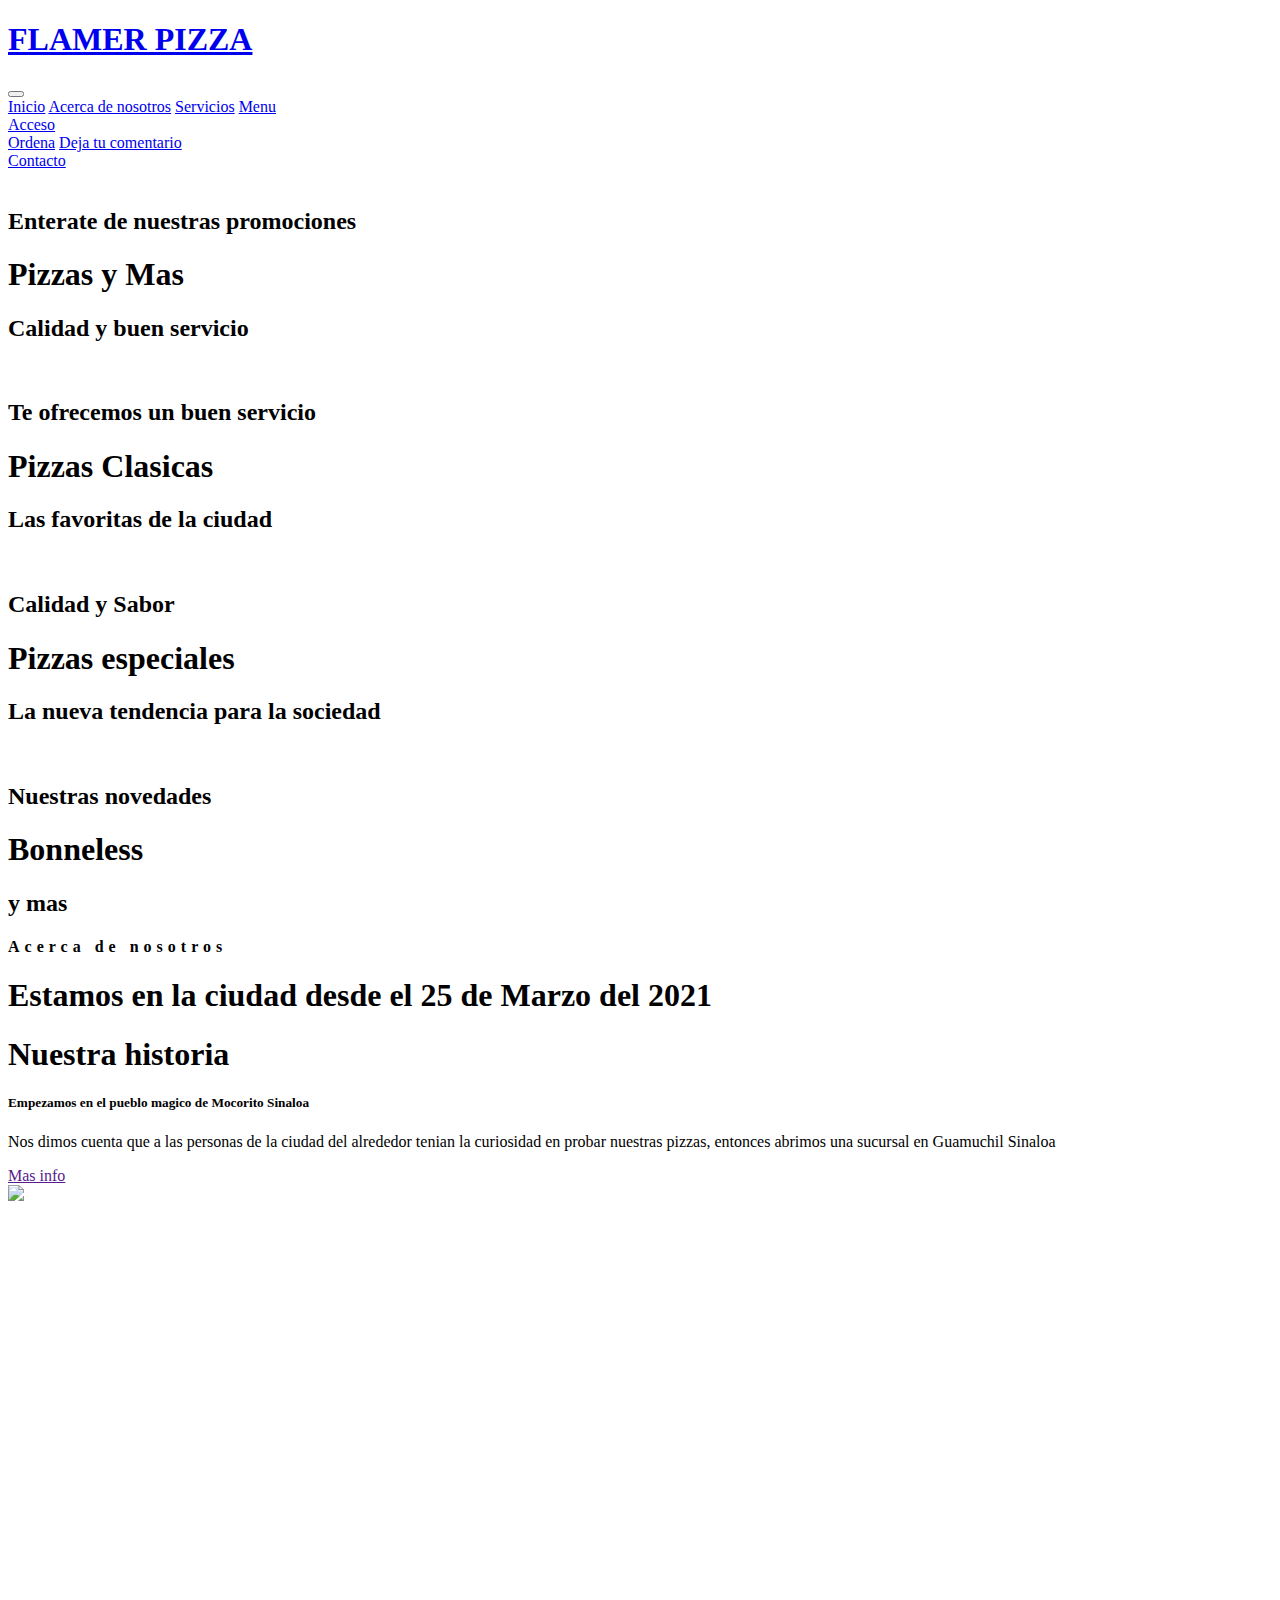
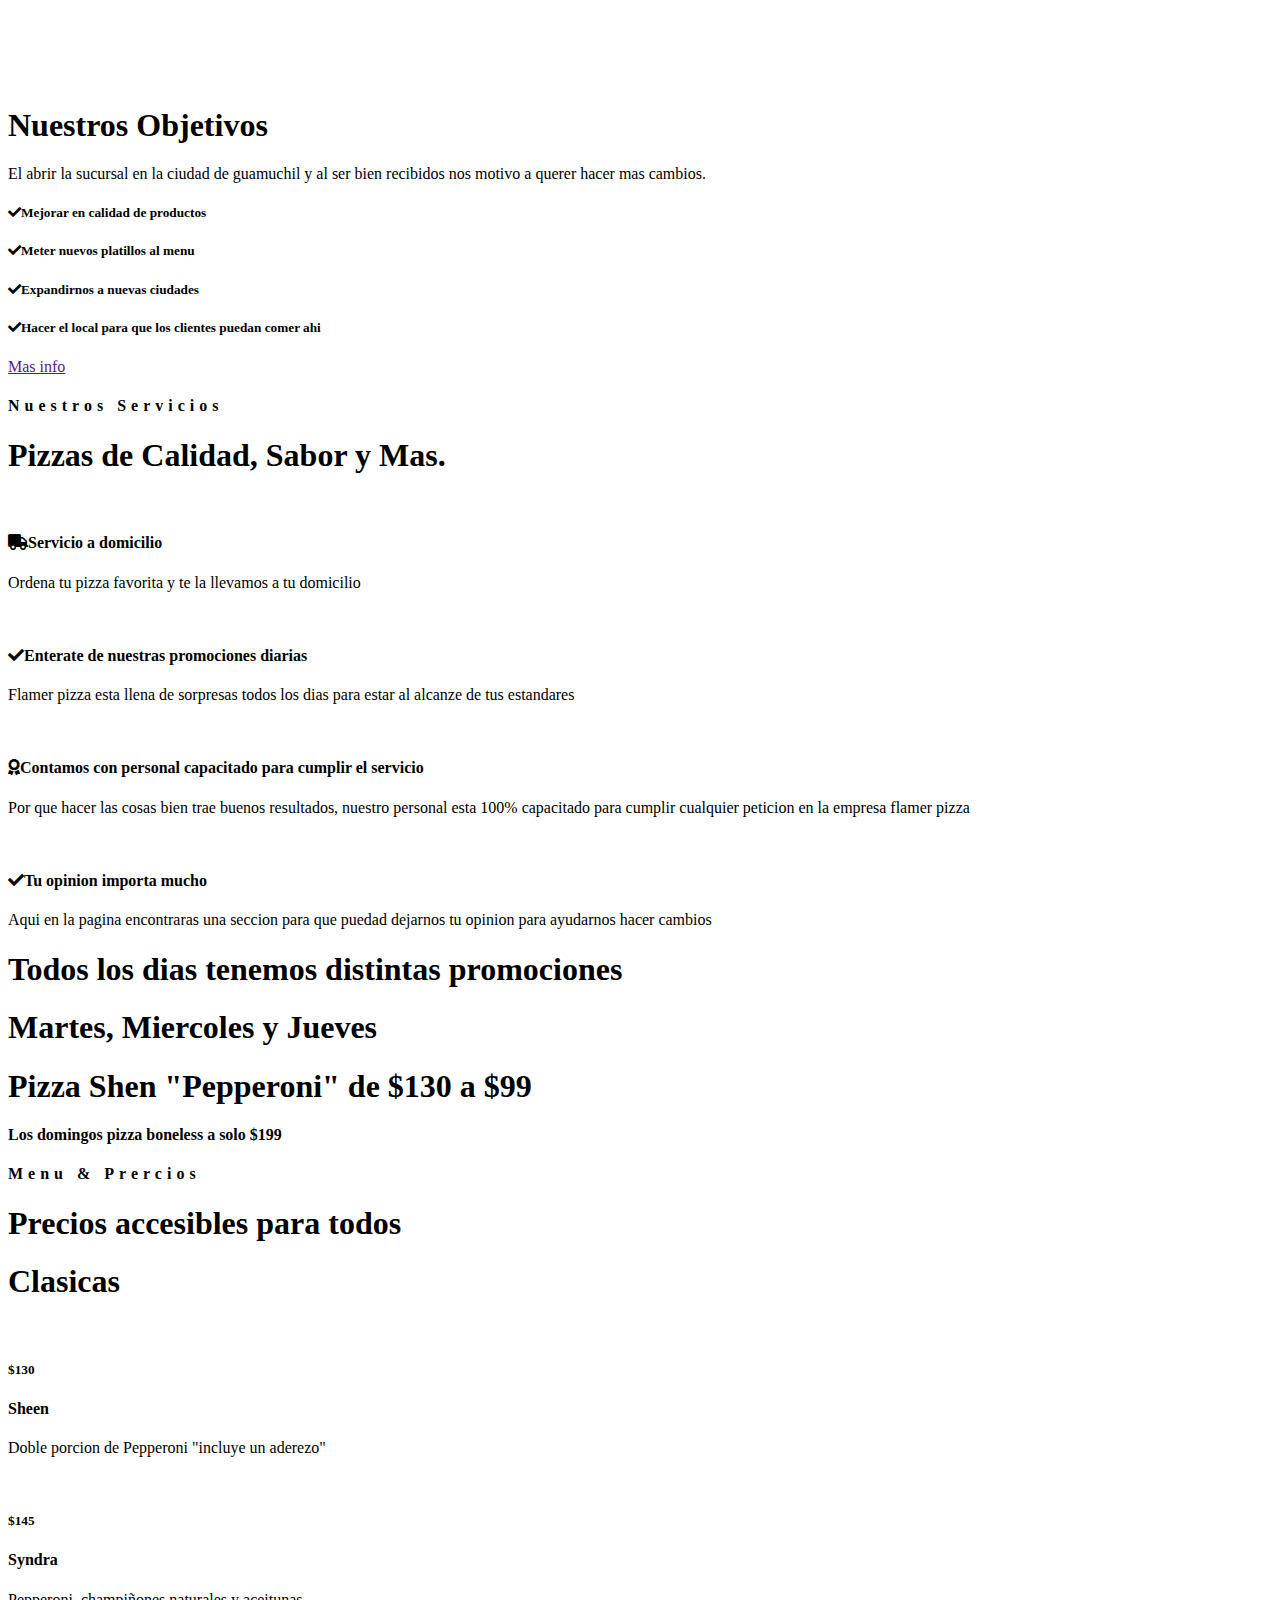
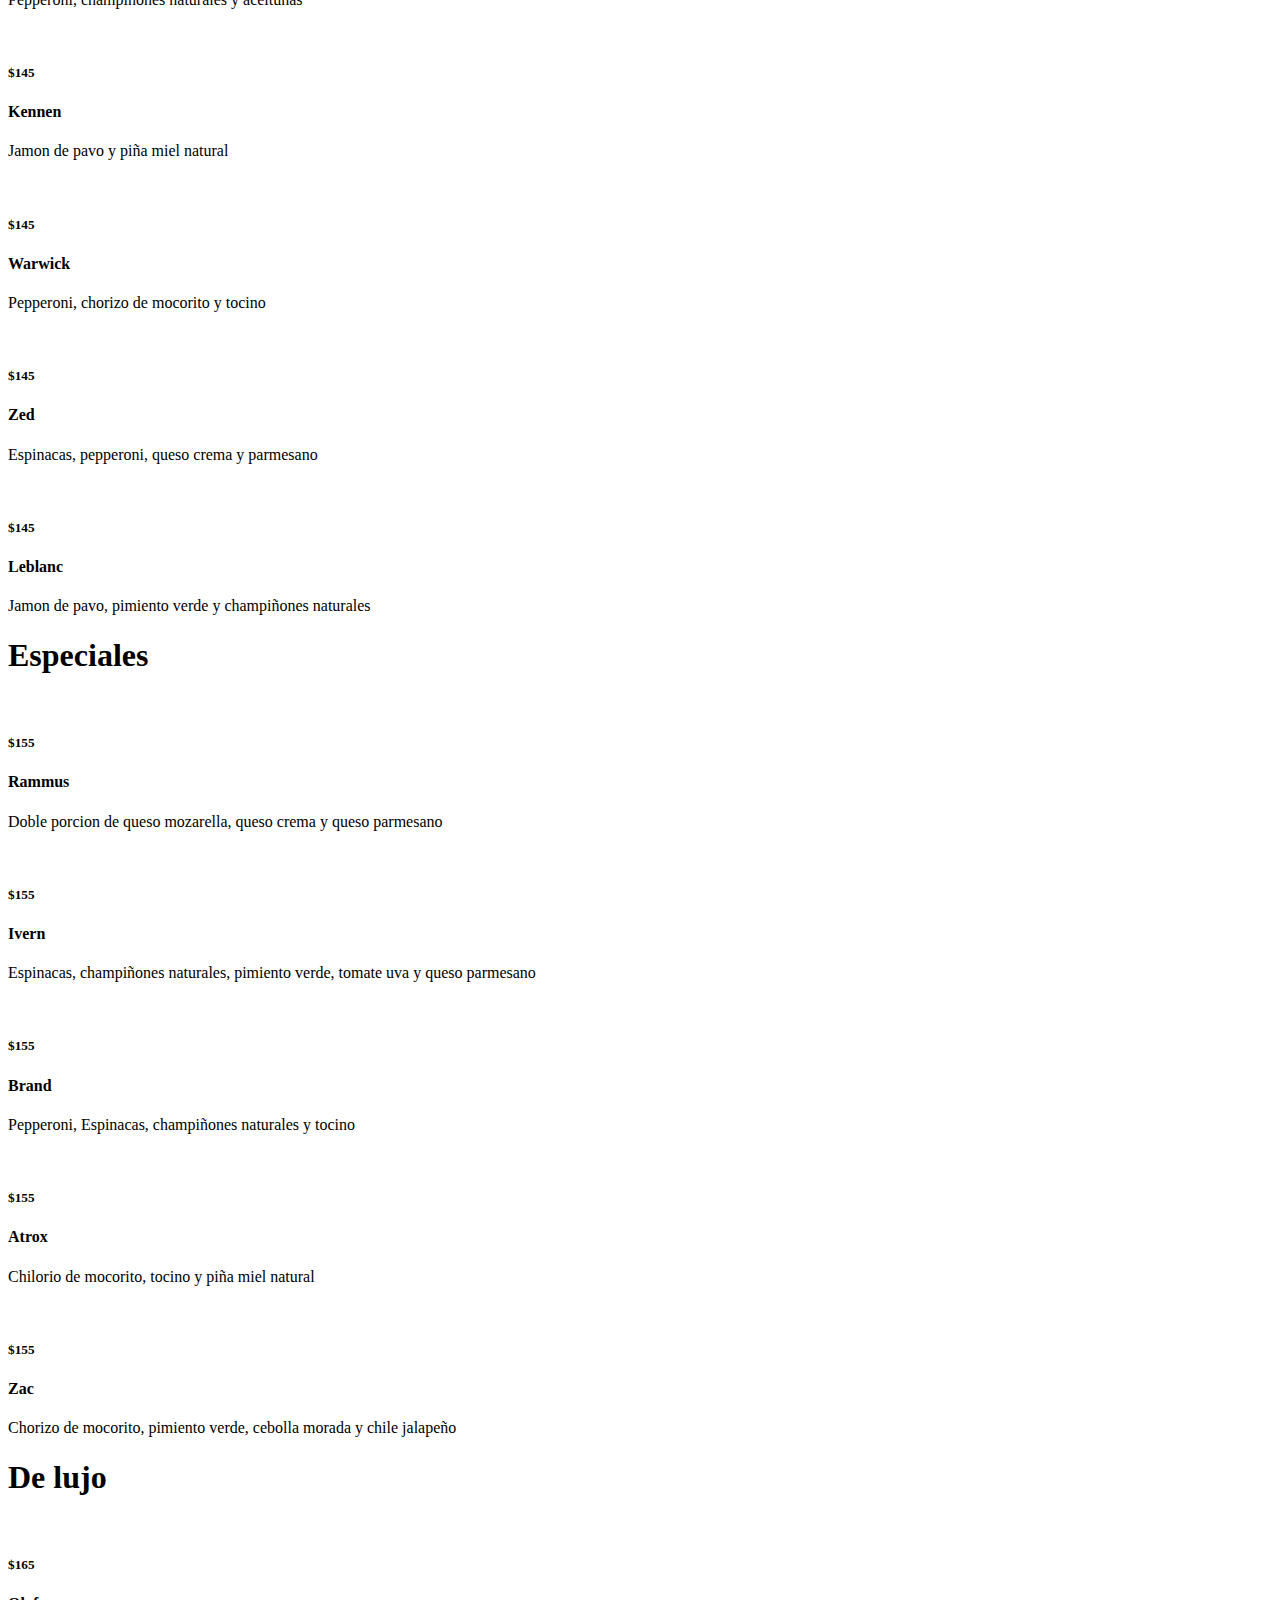
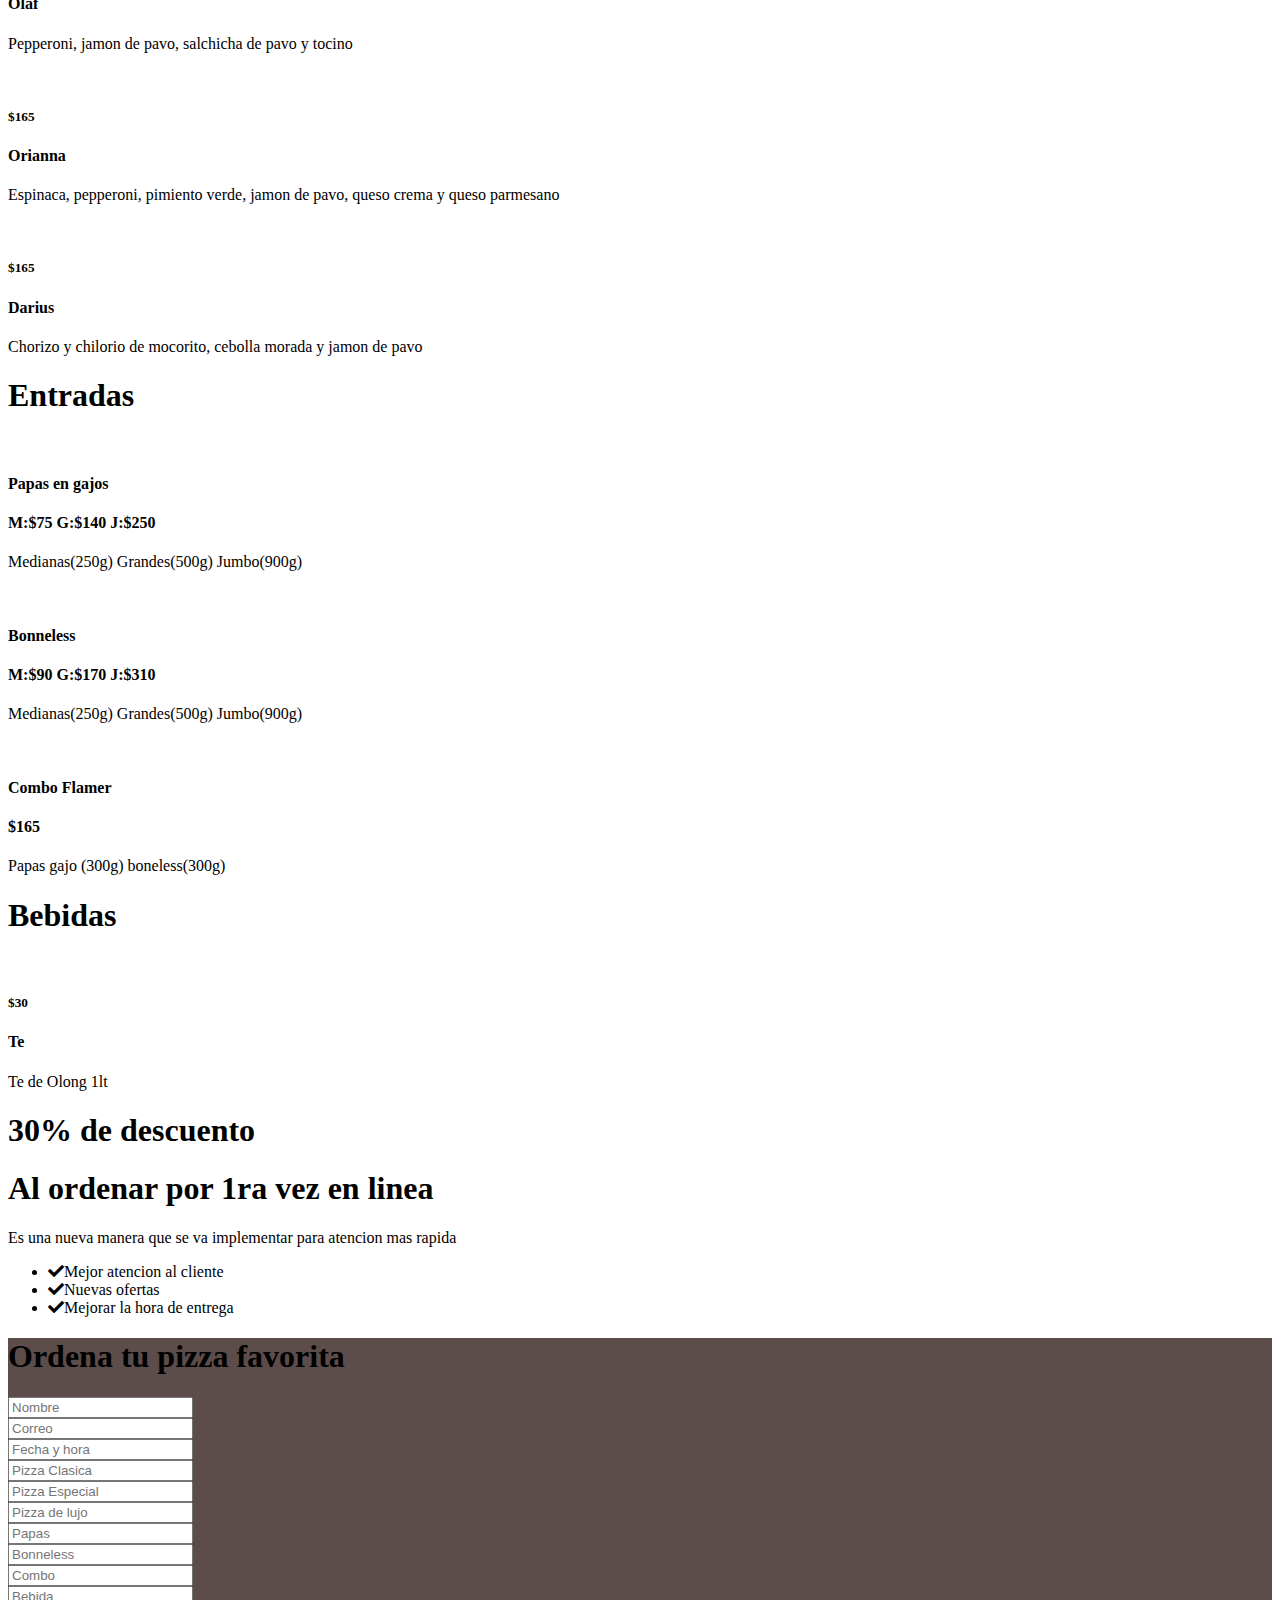
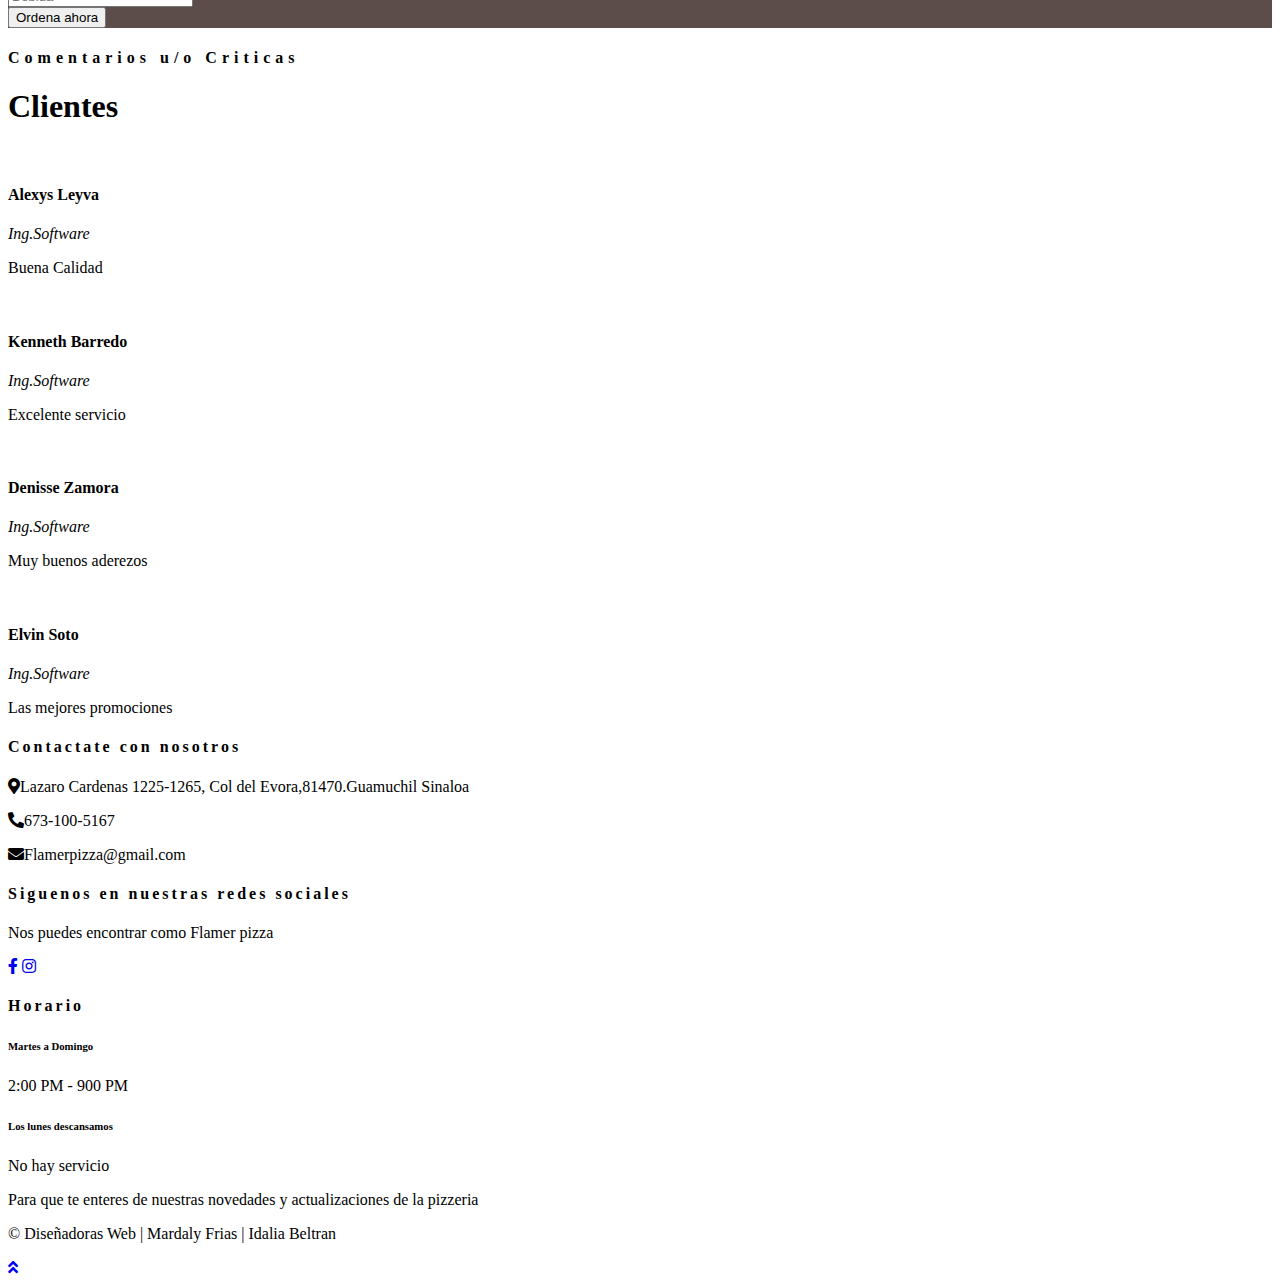
==== index.html @ 525a44a9 "Add files via upload" ====
<!DOCTYPE html>
<html lang="en">

<head>
    <meta charset="utf-8">
    <title>Flamer Pizza</title>
    <meta content="width=device-width, initial-scale=1.0" name="viewport">
    <meta content="Free Website Template" name="keywords">
    <meta content="Free Website Template" name="description">

    <!-- Favicon -->
    <link href="img/icon.jpeg" rel="icon">


 <link rel="stylesheet" href="https://flamer-pizza-default-rtdb.firebaseio.com"> 
 
    <!-- Google Font -->
    <link rel="preconnect" href="https://fonts.gstatic.com">
    <link href="https://fonts.googleapis.com/css2?family=Montserrat:wght@200;400&family=Roboto:wght@400;500;700&display=swap" rel="stylesheet"> 

    <!-- Font Awesome -->
    <link href="https://cdnjs.cloudflare.com/ajax/libs/font-awesome/5.10.0/css/all.min.css" rel="stylesheet">

    <!-- Libraries Stylesheet -->
    <link href="lib/owlcarousel/assets/owl.carousel.min.css" rel="stylesheet">
    <link href="lib/tempusdominus/css/tempusdominus-bootstrap-4.min.css" rel="stylesheet" />

    <!-- Customized Bootstrap Stylesheet -->
    <link href="css/style.min.css" rel="stylesheet">
</head>

<body>
    <!-- Navbar Start -->
    <div class="container-fluid p-0 nav-bar">
        <nav class="navbar navbar-expand-lg bg-none navbar-dark py-3">
            <a href="index.html" class="navbar-brand px-lg-4 m-0">
                <h1 class="m-0 display-4 text-uppercase text-white">FLAMER PIZZA</h1>
            </a>
            <button type="button" class="navbar-toggler" data-toggle="collapse" data-target="#navbarCollapse">
                <span class="navbar-toggler-icon"></span>
            </button>
            <div class="collapse navbar-collapse justify-content-between" id="navbarCollapse">
                <div class="navbar-nav ml-auto p-4">
                    <a href="index.html" class="nav-item nav-link active">Inicio</a>
                    <a href="about.html" class="nav-item nav-link">Acerca de nosotros</a>
                    <a href="service.html" class="nav-item nav-link">Servicios</a>
                    <a href="menu.html" class="nav-item nav-link">Menu</a>
                    <div class="nav-item dropdown">
                        <a href="#" class="nav-link dropdown-toggle" data-toggle="dropdown">Acceso</a>
                        <div class="dropdown-menu text-capitalize">
                            <a href="reservation.html" class="dropdown-item">Ordena</a>
                            <a href="testimonial.html" class="dropdown-item">Deja tu comentario</a>


                        </div>
                    </div>
                    <a href="contact.html" class="nav-item nav-link">Contacto</a>
                </div>
            </div>
        </nav>
    </div>
    <!-- Navbar End -->

    <!-- Carousel Start -->
    <div class="container-fluid p-0 mb-5">
    
        <div id="blog-carousel" class="carousel slide overlay-bottom" data-ride="carousel">
            
            <div class="carousel-inner">
                <div class="carousel-item active">
                    <img class="w-100" src="img/carousel-1.jpeg" alt="">
                    <div class="carousel-caption d-flex flex-column align-items-center justify-content-center">
                        <h2 class="text-primary font-weight-medium m-0">Enterate de nuestras promociones</h2>
                        <h1 class="display-1 text-white m-0">Pizzas y Mas</h1>
                        <h2 class="text-white m-0">Calidad y buen servicio</h2>
                    </div>
                </div>
                <a class="carousel-control-next" href="#blog-carousel" data-slide="next">
                    <span class="carousel-control-next-icon"></span>
                </a>
                <div class="carousel-item">
                    <img class="w-100" src="img/carousel-2.jpeg" alt="">
                    <div class="carousel-caption d-flex flex-column align-items-center justify-content-center">
                        <h2 class="text-primary font-weight-medium m-0">Te ofrecemos un buen servicio</h2>
                        <h1 class="display-1 text-white m-0">Pizzas Clasicas</h1>
                        <h2 class="text-white m-0">Las favoritas de la ciudad</h2>
                    </div>
                </div>
                <a class="carousel-control-next" href="#blog-carousel" data-slide="next">
                    <span class="carousel-control-next-icon"></span>
                </a>
                <div class="carousel-item">
                    <img class="w-100" src="img/carousel-3.jpeg" alt="">
                    <div class="carousel-caption d-flex flex-column align-items-center justify-content-center">
                        <h2 class="text-primary font-weight-medium m-0">Calidad y Sabor</h2>
                        <h1 class="display-1 text-white m-0">Pizzas especiales</h1>
                        <h2 class="text-white m-0">La nueva tendencia para la sociedad</h2>
                    </div>
                    <a class="carousel-control-next" href="#blog-carousel" data-slide="next">
                        <span class="carousel-control-next-icon"></span>
                    </a>
                    <div class="carousel-item">
                        <img class="w-100" src="img/carousel-4.jpeg" alt="">
                        <div class="carousel-caption d-flex flex-column align-items-center justify-content-center">
                            <h2 class="text-primary font-weight-medium m-0">Nuestras novedades</h2>
                            <h1 class="display-1 text-white m-0">Bonneless</h1>
                            <h2 class="text-white m-0">y mas</h2>
                        </div>
                </div>
            <a class="carousel-control-prev" href="#blog-carousel" data-slide="prev">
                <span class="carousel-control-prev-icon"></span>
            </a>
            <a class="carousel-control-next" href="#blog-carousel" data-slide="next">
                <span class="carousel-control-next-icon"></span>
            </a>
        </div>
    </div>
    <!-- Carousel End -->


    <!-- Inicio -->
    
    <div class="container-fluid py-5">
        <div class="container">
            <div class="section-title">
                <h4 class="text-primary text-uppercase" style="letter-spacing: 5px;">Acerca de nosotros</h4>
                <h1 class="display-4">Estamos en la ciudad desde el 25 de Marzo del 2021</h1>
            </div>
            <div class="row">
                <div class="col-lg-4 py-0 py-lg-5">
                    <h1 class="mb-3">Nuestra historia</h1>
                    <h5 class="mb-3">Empezamos en el pueblo magico de Mocorito Sinaloa</h5>
                    <p>Nos dimos cuenta que a las personas de la ciudad del alrededor tenian la curiosidad en probar nuestras pizzas, entonces abrimos una sucursal
                        en Guamuchil Sinaloa </p>
                    <a href="" class="btn btn-secondary font-weight-bold py-2 px-4 mt-2">Mas info</a>
                </div>
                <div class="col-lg-4 py-5 py-lg-0" style="min-height: 500px;">
                    <div class="position-relative h-100">
                        <img class="position-absolute w-100 h-100" src="img/about.jpeg" style="object-fit: cover;">
                    </div>
                </div>
                <div class="col-lg-4 py-0 py-lg-5">
                    <h1 class="mb-3">Nuestros Objetivos</h1>
                    <p>El abrir la sucursal en la ciudad de guamuchil y al ser bien recibidos nos motivo a querer hacer mas cambios.</p>
                    <h5 class="mb-3"><i class="fa fa-check text-primary mr-3"></i>Mejorar en calidad de productos</h5>
                    <h5 class="mb-3"><i class="fa fa-check text-primary mr-3"></i>Meter nuevos platillos al menu</h5>
                    <h5 class="mb-3"><i class="fa fa-check text-primary mr-3"></i>Expandirnos a nuevas ciudades</h5>
                    <h5 class="mb-3"><i class="fa fa-check text-primary mr-3"></i>Hacer el local para que los clientes puedan comer ahi</h5>
                    <a href="" class="btn btn-primary font-weight-bold py-2 px-4 mt-2">Mas info</a>
                </div>
            </div>
        </div>
    </div>
    <!-- Fin del inicio -->


    <!-- Servicios -->
    <div class="container-fluid pt-5">
        <div class="container">
            <div class="section-title">
                <h4 class="text-primary text-uppercase" style="letter-spacing: 5px;">Nuestros Servicios</h4>
                <h1 class="display-4">Pizzas de Calidad, Sabor y Mas.</h1>
            </div>
            <div class="row">
                <div class="col-lg-6 mb-5">
                    <div class="row align-items-center">
                        <div class="col-sm-5">
                            <img class="img-fluid mb-3 mb-sm-0" src="img/service-1.jpeg" alt="">
                        </div>
                        <div class="col-sm-7">
                            <h4><i class="fa fa-truck service-icon"></i>Servicio a domicilio</h4>
                            <p class="m-0">Ordena tu pizza favorita y te la llevamos a tu domicilio</P>
                        </div>
                    </div>
                </div>
                <div class="col-lg-6 mb-5">
                    <div class="row align-items-center">
                        <div class="col-sm-5">
                            <img class="img-fluid mb-3 mb-sm-0" src="img/service-2.jpeg" alt="">
                        </div>
                        <div class="col-sm-7">
                            <h4><i class="fa fa-check service-icon"></i>Enterate de nuestras promociones diarias</h4>
                            <p class="m-0">Flamer pizza esta llena de sorpresas todos los dias para estar al alcanze de tus estandares</p>
                        </div>
                    </div>
                </div>
                <div class="col-lg-6 mb-5">
                    <div class="row align-items-center">
                        <div class="col-sm-5">
                            <img class="img-fluid mb-3 mb-sm-0" src="img/service-3.jpg" alt="">
                        </div>
                        <div class="col-sm-7">
                            <h4><i class="fa fa-award service-icon"></i>Contamos con personal capacitado para cumplir el servicio</h4>
                            <p class="m-0">Por que hacer las cosas bien trae buenos resultados, nuestro personal esta 100% capacitado para cumplir cualquier peticion en la empresa flamer pizza</p>
                        </div>
                    </div>
                </div>
                <div class="col-lg-6 mb-5">
                    <div class="row align-items-center">
                        <div class="col-sm-5">
                            <img class="img-fluid mb-3 mb-sm-0" src="img/service-4.png" alt="">
                        </div>
                        <div class="col-sm-7">
                            <h4><i class="fa fa-check service-icon"></i>Tu opinion importa mucho</h4>
                            <p class="m-0">Aqui en la pagina encontraras una seccion para que puedad dejarnos tu opinion para ayudarnos hacer cambios</p>
                        </div>
                    </div>
                </div>
            </div>
        </div>
    </div>
    <!-- Fin de servicios -->


    <!-- Promociones -->
    <div class="offer container-fluid my-5 py-5 text-center position-relative overlay-top overlay-bottom">
        <div class="container py-5">
            <h1 class="display-3 text-primary mt-3">Todos los dias tenemos distintas promociones</h1>
            <h1 class="text-white mb-3">Martes, Miercoles y Jueves </h1>
            <h1 class="text-white mb-3">Pizza Shen "Pepperoni" de $130 a $99</h1>
            <h4 class="text-white font-weight-normal mb-4 pb-3">Los domingos pizza boneless a solo $199</h4>
            <form class="form-inline justify-content-center mb-4">
                </div>
            </form>
        </div>
    </div>
    <!-- Fin de promociones -->


    <!-- Menu -->
    <div class="container-fluid pt-5">
        <div class="container">
            <div class="section-title">
                <h4 class="text-primary text-uppercase" style="letter-spacing: 5px;">Menu & Prercios</h4>
                <h1 class="display-4">Precios accesibles para todos</h1>
            </div>
            <div class="row">
                <div class="col-lg-6">
                    <h1 class="mb-5">Clasicas</h1>
                    <div class="row align-items-center mb-5">
                        <div class="col-4 col-sm-3">
                            <img class="w-100 rounded-circle mb-3 mb-sm-0" src="img/menu-1.jpeg" alt="">
                            <h5 class="menu-price">$130</h5>
                        </div>
                        <div class="col-8 col-sm-9">
                            <h4>Sheen </h4>
                            <p class="m-0">Doble porcion de Pepperoni "incluye un aderezo"</p>
                        </div>
                    </div>
                    <div class="row align-items-center mb-5">
                        <div class="col-4 col-sm-3">
                            <img class="w-100 rounded-circle mb-3 mb-sm-0" src="img/menu-2.jfif" alt="">
                            <h5 class="menu-price">$145</h5>
                        </div>
                        <div class="col-8 col-sm-9">
                            <h4>Syndra</h4>
                            <p class="m-0">Pepperoni, champiñones naturales y aceitunas</p>
                        </div>
                    </div>
                    <div class="row align-items-center mb-5">
                        <div class="col-4 col-sm-3">
                            <img class="w-100 rounded-circle mb-3 mb-sm-0" src="img/menu-3.png" alt="">
                            <h5 class="menu-price">$145</h5>
                        </div>
                        <div class="col-8 col-sm-9">
                            <h4>Kennen</h4>
                            <p class="m-0">Jamon de pavo y piña miel natural</p>
                        </div>
                    </div>
                    <div class="row align-items-center mb-5">
                        <div class="col-4 col-sm-3">
                            <img class="w-100 rounded-circle mb-3 mb-sm-0" src="img/menu-4.png" alt="">
                            <h5 class="menu-price">$145</h5>
                        </div>
                        <div class="col-8 col-sm-9">
                            <h4>Warwick</h4>
                            <p class="m-0">Pepperoni, chorizo de mocorito y tocino</p>
                        </div>
                    </div>
                    <div class="row align-items-center mb-5">
                        <div class="col-4 col-sm-3">
                            <img class="w-100 rounded-circle mb-3 mb-sm-0" src="img/menu-5.png" alt="">
                            <h5 class="menu-price">$145</h5>
                        </div>
                        <div class="col-8 col-sm-9">
                            <h4>Zed</h4>
                            <p class="m-0">Espinacas, pepperoni, queso crema y parmesano</p>
                        </div>
                    </div>
                    <div class="row align-items-center mb-5">
                        <div class="col-4 col-sm-3">
                            <img class="w-100 rounded-circle mb-3 mb-sm-0" src="img/menu-6.png" alt="">
                            <h5 class="menu-price">$145</h5>
                        </div>
                        <div class="col-8 col-sm-9">
                            <h4>Leblanc</h4>
                            <p class="m-0">Jamon de pavo, pimiento verde y champiñones naturales</p>
                        </div>
                    </div>
                </div>

<!-- Pizzas Especiales-->

                <div class="col-lg-6">
                    <h1 class="mb-5">Especiales</h1>
                    <div class="row align-items-center mb-5">
                        <div class="col-4 col-sm-3">
                            <img class="w-100 rounded-circle mb-3 mb-sm-0" src="img/menu-7.jfif" alt="">
                            <h5 class="menu-price">$155</h5>
                        </div>
                        <div class="col-8 col-sm-9">
                            <h4>Rammus</h4>
                            <p class="m-0">Doble porcion de queso mozarella, queso crema y queso parmesano</p>
                        </div>
                    </div>
                    <div class="row align-items-center mb-5">
                        <div class="col-4 col-sm-3">
                            <img class="w-100 rounded-circle mb-3 mb-sm-0" src="img/menu-8.jfif" alt="">
                            <h5 class="menu-price">$155</h5>
                        </div>
                        <div class="col-8 col-sm-9">
                            <h4>Ivern</h4>
                            <p class="m-0">Espinacas, champiñones naturales, pimiento verde, tomate uva y queso parmesano</p>
                        </div>
                    </div>
                    <div class="row align-items-center mb-5">
                        <div class="col-4 col-sm-3">
                            <img class="w-100 rounded-circle mb-3 mb-sm-0" src="img/menu-9.jpeg" alt="">
                            <h5 class="menu-price">$155</h5>
                        </div>
                        <div class="col-8 col-sm-9">
                            <h4>Brand</h4>
                            <p class="m-0">Pepperoni, Espinacas, champiñones naturales y tocino</p>
                        </div>
                    </div>
                    <div class="row align-items-center mb-5">
                        <div class="col-4 col-sm-3">
                            <img class="w-100 rounded-circle mb-3 mb-sm-0" src="img/menu-10.jpeg" alt="">
                            <h5 class="menu-price">$155</h5>
                        </div>
                        <div class="col-8 col-sm-9">
                            <h4>Atrox</h4>
                            <p class="m-0">Chilorio de mocorito, tocino y piña miel natural</p>
                         </div>
                    </div>
                    <div class="row align-items-center mb-5">
                        <div class="col-4 col-sm-3">
                            <img class="w-100 rounded-circle mb-3 mb-sm-0" src="img/menu-11.jfif" alt="">
                            <h5 class="menu-price">$155</h5>
                        </div>
                        <div class="col-8 col-sm-9">
                            <h4>Zac</h4>
                            <p class="m-0">Chorizo de mocorito, pimiento verde, cebolla morada y chile jalapeño</p>
                        </div>
                    </div>
                </div>
<!-- Pizzas de lujo-->
                <div class="col-lg-6">
                    <h1 class="mb-5">De lujo</h1>
                    <div class="row align-items-center mb-5">
                        <div class="col-4 col-sm-3">
                            <img class="w-100 rounded-circle mb-3 mb-sm-0" src="img/menu-12.jfif" alt="">
                            <h5 class="menu-price">$165</h5>
                        </div>
                        <div class="col-8 col-sm-9">
                            <h4>Olaf</h4>
                            <p class="m-0">Pepperoni, jamon de pavo, salchicha de pavo y tocino</p>
                        </div>
                    </div>
                    <div class="row align-items-center mb-5">
                        <div class="col-4 col-sm-3">
                            <img class="w-100 rounded-circle mb-3 mb-sm-0" src="img/menu-13.jfif" alt="">
                            <h5 class="menu-price">$165</h5>
                        </div>
                        <div class="col-8 col-sm-9">
                            <h4>Orianna</h4>
                            <p class="m-0">Espinaca, pepperoni, pimiento verde, jamon de pavo, queso crema y queso parmesano</p>
                        </div>
                    </div>
                    <div class="row align-items-center mb-5">
                        <div class="col-4 col-sm-3">
                            <img class="w-100 rounded-circle mb-3 mb-sm-0" src="img/menu-14.jfif" alt="">
                            <h5 class="menu-price">$165</h5>
                        </div>
                        <div class="col-8 col-sm-9">
                            <h4>Darius</h4>
                            <p class="m-0">Chorizo y chilorio de mocorito, cebolla morada y jamon de pavo</p>
                        </div>
                    </div>
                    <!-- Entradas  -->
                    <div class="row">
                        
                            <h1 class="mb-5">Entradas</h1>
                            <div class="row align-items-center mb-5">
                                <div class="col-4 col-sm-3">
                                    <img class="w-100 rounded-circle mb-3 mb-sm-0" src="img/menu-15.jfif" alt="">
                                </div>
                                <div class="col-8 col-sm-9">
                                    <h4>Papas en gajos </h4>
                                    <div class="col-8 col-sm-9">
                                        <h4>M:$75  G:$140  J:$250</h4>
                                    <p class="m-0">Medianas(250g) 
                                        Grandes(500g)
                                        Jumbo(900g)
                                    </p>
                                </div>
                            </div>
                        </div>
                    </div>
                    <div class="row align-items-center mb-5">
                        <div class="col-4 col-sm-3">
                            <img class="w-100 rounded-circle mb-3 mb-sm-0" src="img/menu-16.jfif" alt="">
                        </div>
                        <div class="col-8 col-sm-9">
                            <h4>Bonneless </h4>
                            <div class="col-8 col-sm-9">
                                <h4>M:$90  G:$170  J:$310 </h4>
                            <p class="m-0">Medianas(250g) 
                                Grandes(500g)
                                Jumbo(900g)
                            </div>
                        </div>
                    </div>
                </div>
                    <div class="row align-items-center mb-5">
                        <div class="col-4 col-sm-3">
                            <img class="w-100 rounded-circle mb-3 mb-sm-0" src="img/menu-17.jpeg" alt="">
                        </div>
                        <div class="col-8 col-sm-9">
                            <h4>Combo Flamer</h4>
                            <div class="col-8 col-sm-9">
                                <h4>$165 </h4>
                            <p class="m-0">Papas gajo (300g)
                                boneless(300g)
                            </div>
                        </div>
                    </div>
                </div>
                <div class="col-lg-6">
                    <h1 class="mb-5">Bebidas</h1>
                    <div class="row align-items-center mb-5">
                        <div class="col-4 col-sm-3">
                            <img class="w-100 rounded-circle mb-3 mb-sm-0" src="img/menu-18.jpg" alt="">
                            <h5 class="menu-price">$30</h5>
                        </div>
                        <div class="col-8 col-sm-9">
                            <h4>Te</h4>
                            <p class="m-0">Te de Olong 1lt</p>
                        </div>
                    </div>
                </div>
            </div>
        </div>
    </div>
</div>

  <!-- Fin del Menu  -->


    <!-- Ordenar o Pedido-->
    <div class="container-fluid py-5">
        <div class="container">
            <div class="reservation position-relative overlay-top overlay-bottom">
                <div class="row align-items-center">
                    <div class="col-lg-6 my-5 my-lg-0">
                        <div class="p-5">
                            <div class="mb-4">
                                <h1 class="display-3 text-primary">30% de descuento</h1>
                                <h1 class="text-white">Al ordenar por 1ra vez en linea</h1>
                            </div>
                            <p class="text-white">Es una nueva manera que se va implementar para atencion mas rapida</p>
                            <ul class="list-inline text-white m-0">
                                <li class="py-2"><i class="fa fa-check text-primary mr-3"></i>Mejor atencion al cliente
                                </li>
                                <li class="py-2"><i class="fa fa-check text-primary mr-3"></i>Nuevas ofertas</li>
                                <li class="py-2"><i class="fa fa-check text-primary mr-3"></i>Mejorar la hora de entrega
                                </li>
                            </ul>
                        </div>
                    </div>
                    <div class="col-lg-6">
                        <div class="text-center p-5" style="background: rgba(51, 33, 29, .8);">
                            <h1 class="text-white mb-4 mt-5">Ordena tu pizza favorita</h1>
                            <form class="mb-5">
                                <div class="form-group">
                                    <input type="text" class="form-control bg-transparent border-primary p-4"
                                        placeholder="Nombre" required="required" />
                                </div>
                                <div class="form-group">
                                    <input type="email" class="form-control bg-transparent border-primary p-4"
                                        placeholder="Correo" required="required" />
                                </div>
                                <div class="form-group">
                                    <div class="date" id="date" data-target-input="nearest">
                                        <input type="text"
                                            class="form-control bg-transparent border-primary p-4 datetimepicker-input"
                                            placeholder="Fecha y hora" data-target="#date"
                                            data-toggle="datetimepicker" />
                                    </div>
                                    <div class="form-group">
                                        <input type="Pizza Clasica"
                                            class="form-control bg-transparent border-primary p-4"
                                            placeholder="Pizza Clasica" required="required" />
                                    </div>
                                    <div class="form-group">
                                        <input type="Pizza Especial"
                                            class="form-control bg-transparent border-primary p-4"
                                            placeholder="Pizza Especial" required="required" />
                                    </div>
                                    <div class="form-group">
                                        <input type="Pizza de lujo"
                                            class="form-control bg-transparent border-primary p-4"
                                            placeholder="Pizza de lujo" required="required" />
                                    </div>
                                    <div class="form-group">
                                        <input type="Papas" class="form-control bg-transparent border-primary p-4"
                                            placeholder="Papas" required="required" />
                                    </div>
                                    <div class="form-group">
                                        <input type="Bonneless" class="form-control bg-transparent border-primary p-4"
                                            placeholder="Bonneless" required="required" />
                                    </div>
                                    <div class="form-group">
                                        <input type="Combo" class="form-control bg-transparent border-primary p-4"
                                            placeholder="Combo" required="required" />
                                    </div>
                                    <div class="form-group">
                                        <input type="Bebida" class="form-control bg-transparent border-primary p-4"
                                            placeholder="Bebida" required="required" />
                                    </div>
                                </div>
                                    <button class="btn btn-primary btn-block font-weight-bold py-3" type="submit">Ordena
                                        ahora</button>
                                </div>
                            </form>
                        </div>
                    </div>
                </div>
            </div>
        </div>
    </div>
    <!-- Fin de la reservacion -->


    <!-- Comentarios -->
    <div class="container-fluid py-5">
        <div class="container">
            <div class="section-title">
                <h4 class="text-primary text-uppercase" style="letter-spacing: 5px;">Comentarios u/o Criticas</h4>
                <h1 class="display-4">Clientes</h1>
            </div>
            <div class="owl-carousel testimonial-carousel">
                <div class="testimonial-item">
                    <div class="d-flex align-items-center mb-3">
                        <img class="img-fluid" src="img/testimonial-1.jpg" alt="">
                        <div class="ml-3">
                            <h4>Alexys Leyva</h4>
                            <i>Ing.Software</i>
                        </div>
                    </div>
                    <p class="m-0">Buena Calidad</p>
                </div>
                <div class="testimonial-item">
                    <div class="d-flex align-items-center mb-3">
                        <img class="img-fluid" src="img/testimonial-2.jpg" alt="">
                        <div class="ml-3">
                            <h4>Kenneth Barredo</h4>
                            <i>Ing.Software</i>
                        </div>
                    </div>
                    <p class="m-0">Excelente servicio</p>
                </div>
                <div class="testimonial-item">
                    <div class="d-flex align-items-center mb-3">
                        <img class="img-fluid" src="img/testimonial-3.jpg" alt="">
                        <div class="ml-3">
                            <h4>Denisse Zamora</h4>
                            <i>Ing.Software</i>
                        </div>
                    </div>
                    <p class="m-0">Muy buenos aderezos</p>
                </div>
                <div class="testimonial-item">
                    <div class="d-flex align-items-center mb-3">
                        <img class="img-fluid" src="img/testimonial-4.jpg" alt="">
                        <div class="ml-3">
                            <h4>Elvin Soto</h4>
                            <i>Ing.Software</i>
                        </div>
                    </div>
                    <p class="m-0">Las mejores promociones</p>
                </div>
            </div>
        </div>
    </div>
    <!-- Fin de comentarios -->


    <!-- Pie de pagina o final de la pagina -->
    <div class="container-fluid footer text-white mt-5 pt-5 px-0 position-relative overlay-top">
        <div class="row mx-0 pt-5 px-sm-3 px-lg-5 mt-4">
            <div class="col-lg-3 col-md-6 mb-5">
                <h4 class="text-white text-uppercase mb-4" style="letter-spacing: 3px;">Contactate con nosotros</h4>
                <p><i class="fa fa-map-marker-alt mr-2"></i>Lazaro Cardenas 1225-1265, Col del Evora,81470.Guamuchil Sinaloa</p>
                <p><i class="fa fa-phone-alt mr-2"></i>673-100-5167</p>
                <p class="m-0"><i class="fa fa-envelope mr-2"></i>Flamerpizza@gmail.com</p>
            </div>
            <div class="col-lg-3 col-md-6 mb-5">
                <h4 class="text-white text-uppercase mb-4" style="letter-spacing: 3px;">Siguenos en nuestras redes sociales</h4>
                <p>Nos puedes encontrar como Flamer pizza</p>
                <div class="d-flex justify-content-start">
                    <a class="btn btn-lg btn-outline-light btn-lg-square mr-2" href="https://www.facebook.com/PizzaFlamer/"><i class="fab fa-facebook-f"></i></a>

                    <a class="btn btn-lg btn-outline-light btn-lg-square" href="https://www.instagram.com/flamerpizza/?hl=es-la"><i class="fab fa-instagram"></i></a>

                </div>
            </div>
            <div class="col-lg-3 col-md-6 mb-5">
                <h4 class="text-white text-uppercase mb-4" style="letter-spacing: 3px;">Horario</h4>
                <div>
                    <h6 class="text-white text-uppercase">Martes a Domingo</h6>
                    <p>2:00 PM - 900 PM</p>
                    <h6 class="text-white text-uppercase">Los lunes descansamos</h6>
                    <p>No hay servicio</p>
                </div>
            </div>
            <div class="col-lg-3 col-md-6 mb-5">
                
                <p>Para que te enteres de nuestras novedades y actualizaciones de la pizzeria</p>
                <div class="w-100">
                </div>
           </div>
        <div class="container-fluid text-center text-white border-top mt-4 py-4 px-sm-3 px-md-5" style="border-color: rgba(256, 256, 256, .1) !important;">
            <p class="mb-2 text-white"></p>
            <p class="m-0 text-white">© Diseñadoras Web | Mardaly Frias | Idalia Beltran</p>
        </div>
    </div>
    <!-- Fin de final de pagina -->


    <!-- Boton para volver -->
    <a href="#" class="btn btn-lg btn-primary btn-lg-square back-to-top"><i class="fa fa-angle-double-up"></i></a>


    <!-- JavaScript Libraries -->
    <script src="https://code.jquery.com/jquery-3.4.1.min.js"></script>
    <script src="https://stackpath.bootstrapcdn.com/bootstrap/4.4.1/js/bootstrap.bundle.min.js"></script>
    <script src="lib/easing/easing.min.js"></script>
    <script src="lib/waypoints/waypoints.min.js"></script>
    <script src="lib/owlcarousel/owl.carousel.min.js"></script>
    <script src="lib/tempusdominus/js/moment.min.js"></script>
    <script src="lib/tempusdominus/js/moment-timezone.min.js"></script>
    <script src="lib/tempusdominus/js/tempusdominus-bootstrap-4.min.js"></script>

    <!-- Contact Javascript File -->
    <script src="mail/jqBootstrapValidation.min.js"></script>
    <script src="mail/contact.js"></script>

    <!-- Template Javascript -->
    <script src="js/main.js"></script>
</body>

</html>
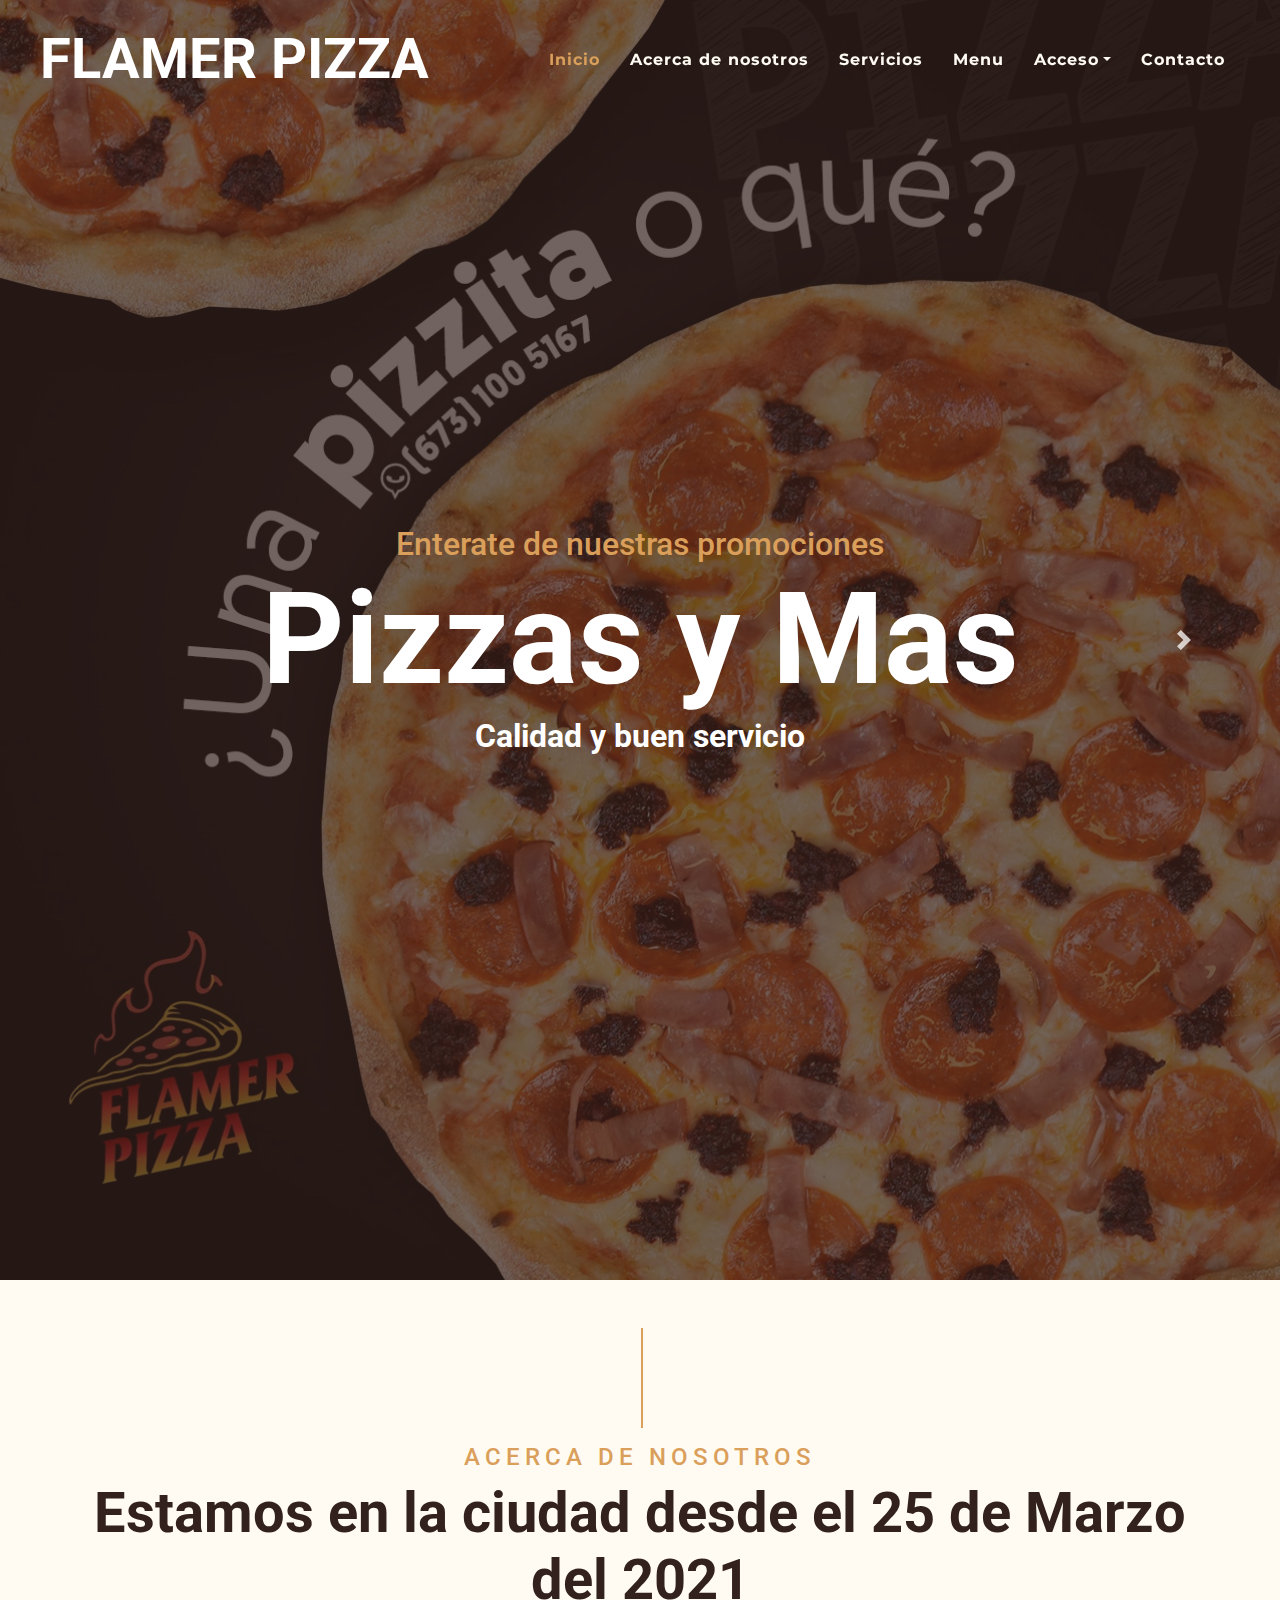
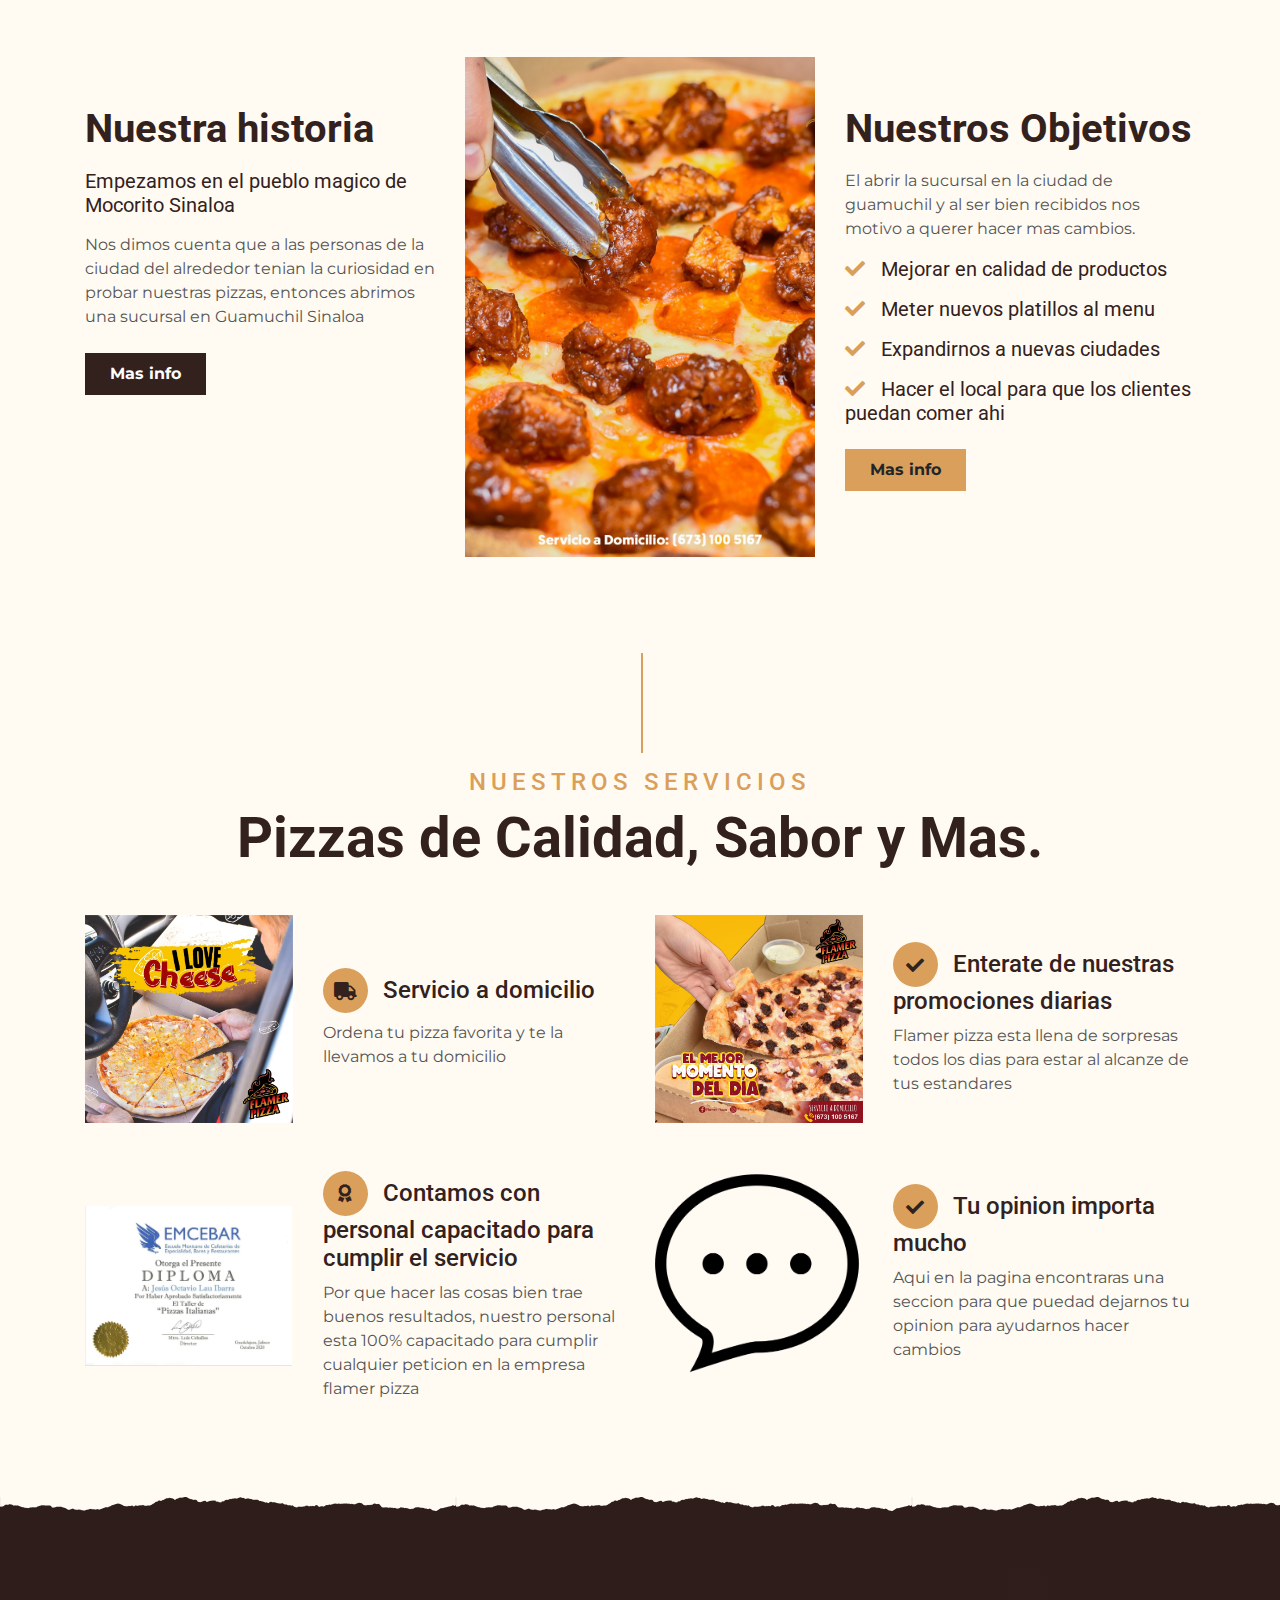
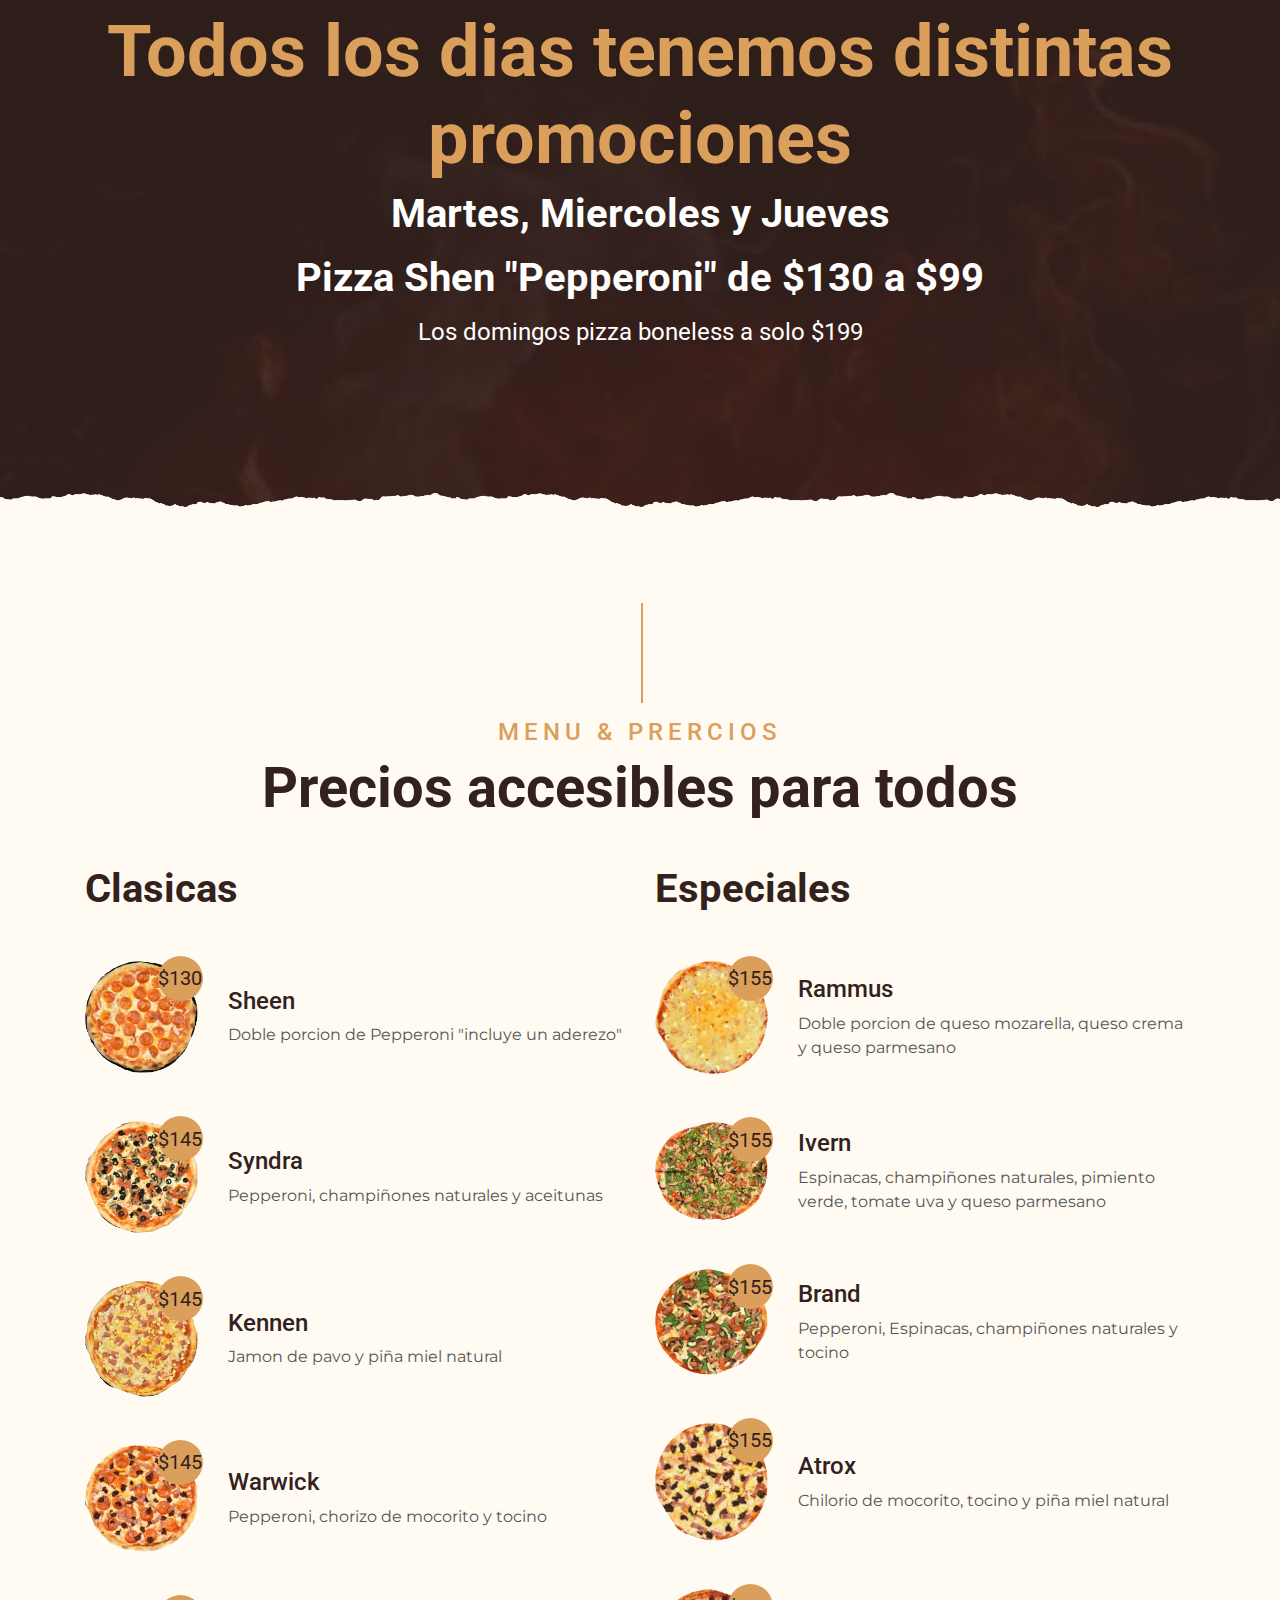
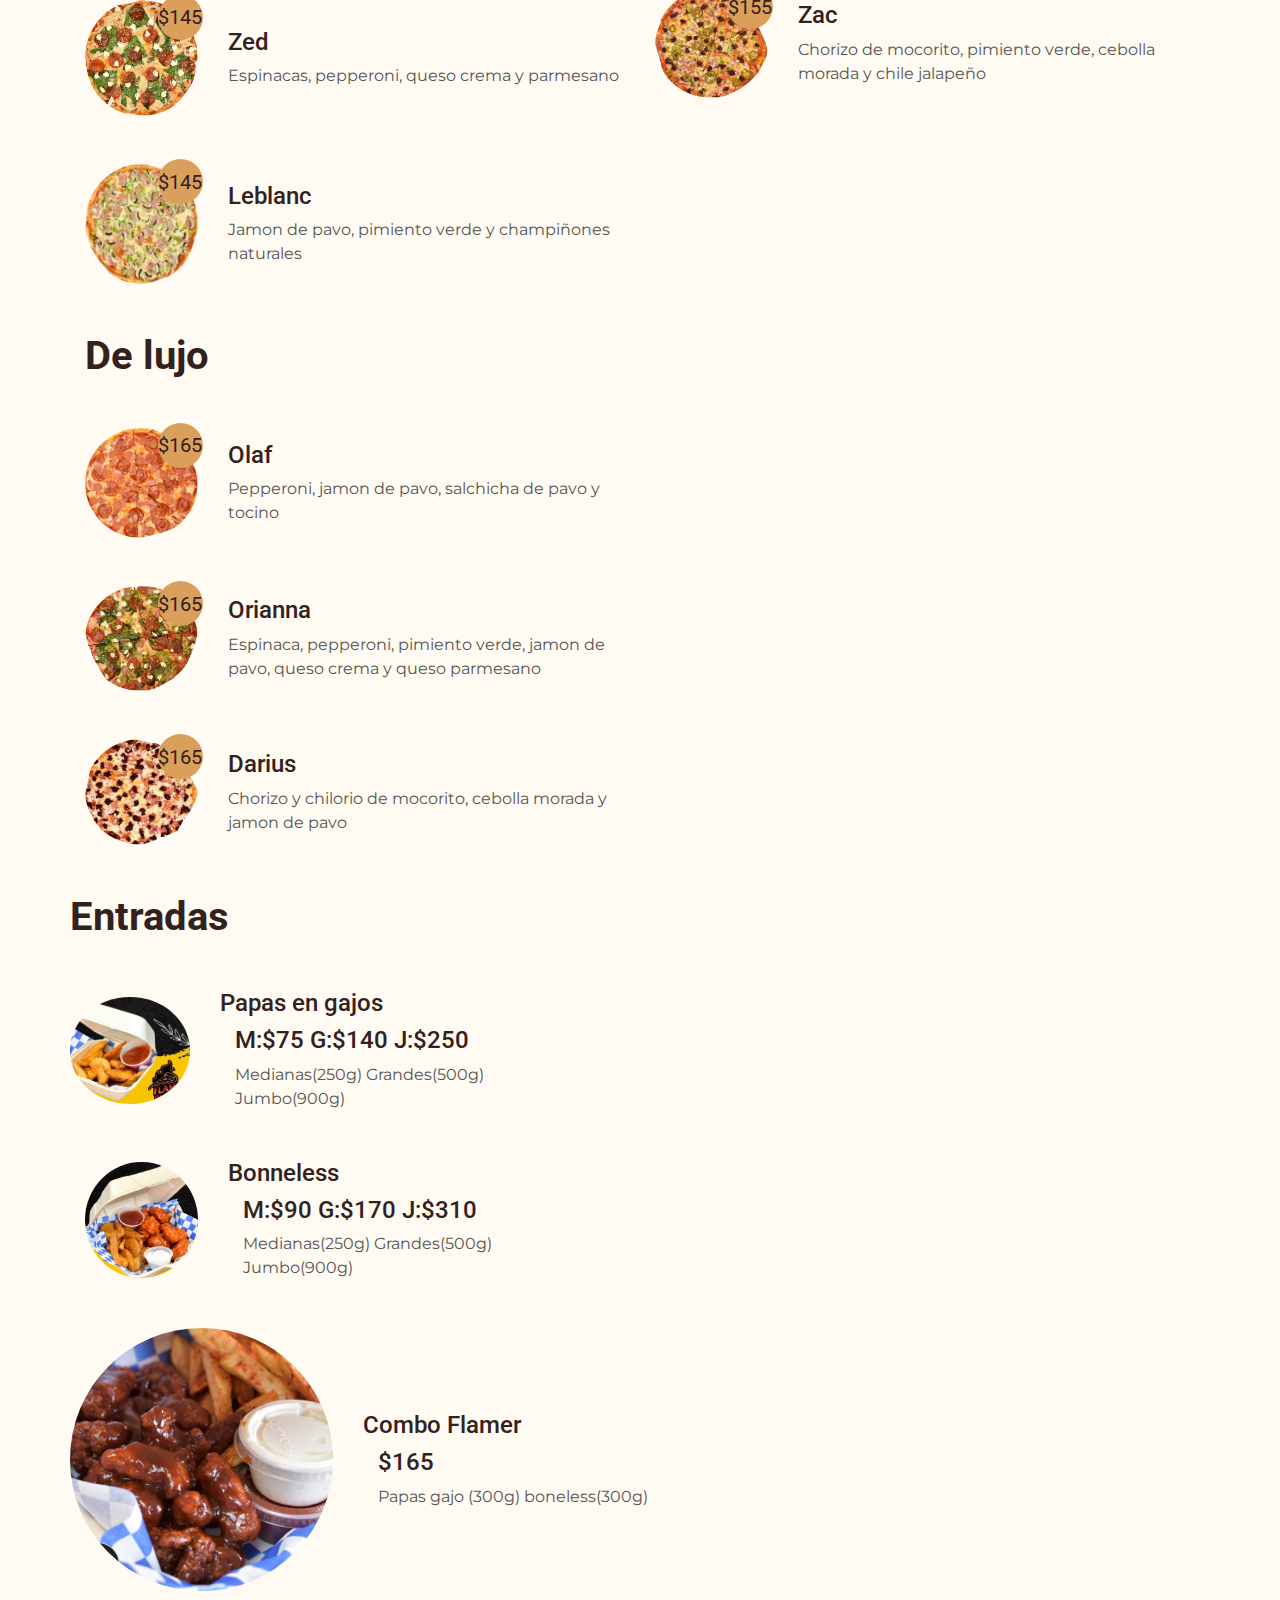
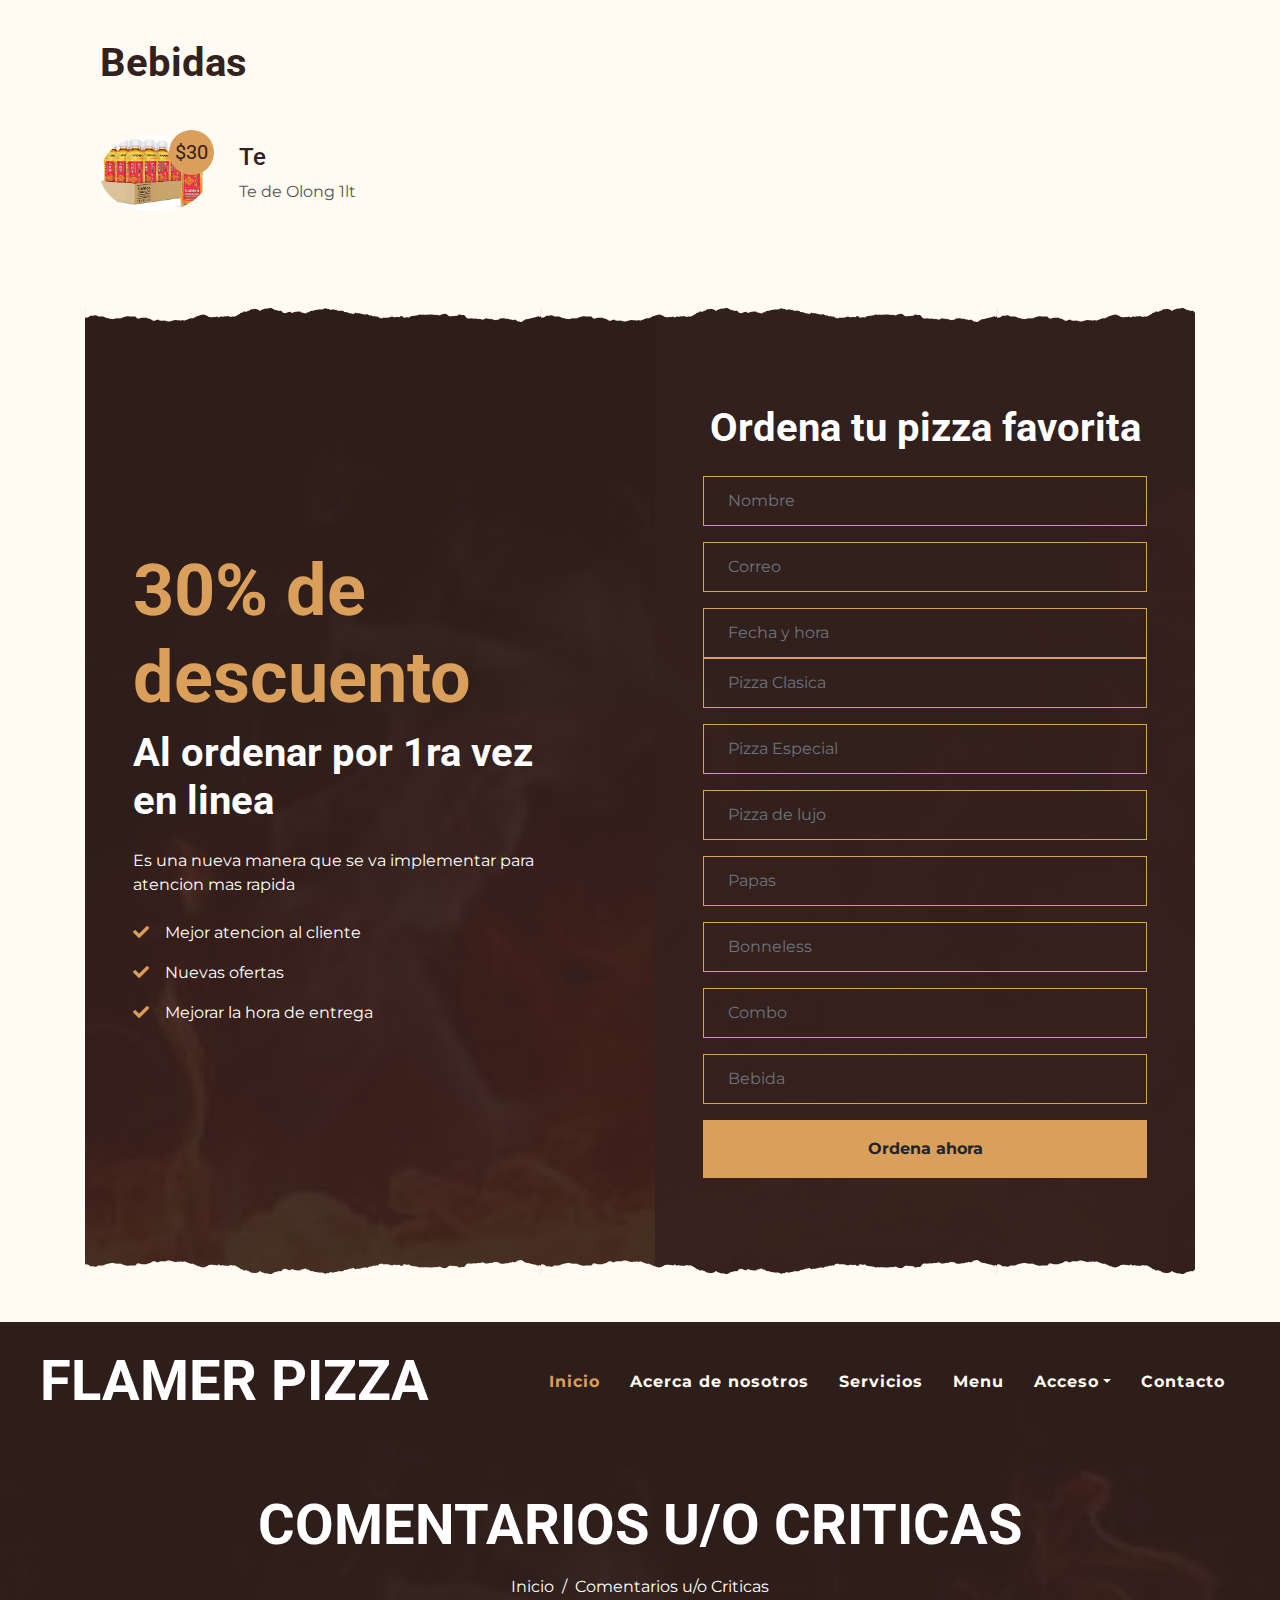
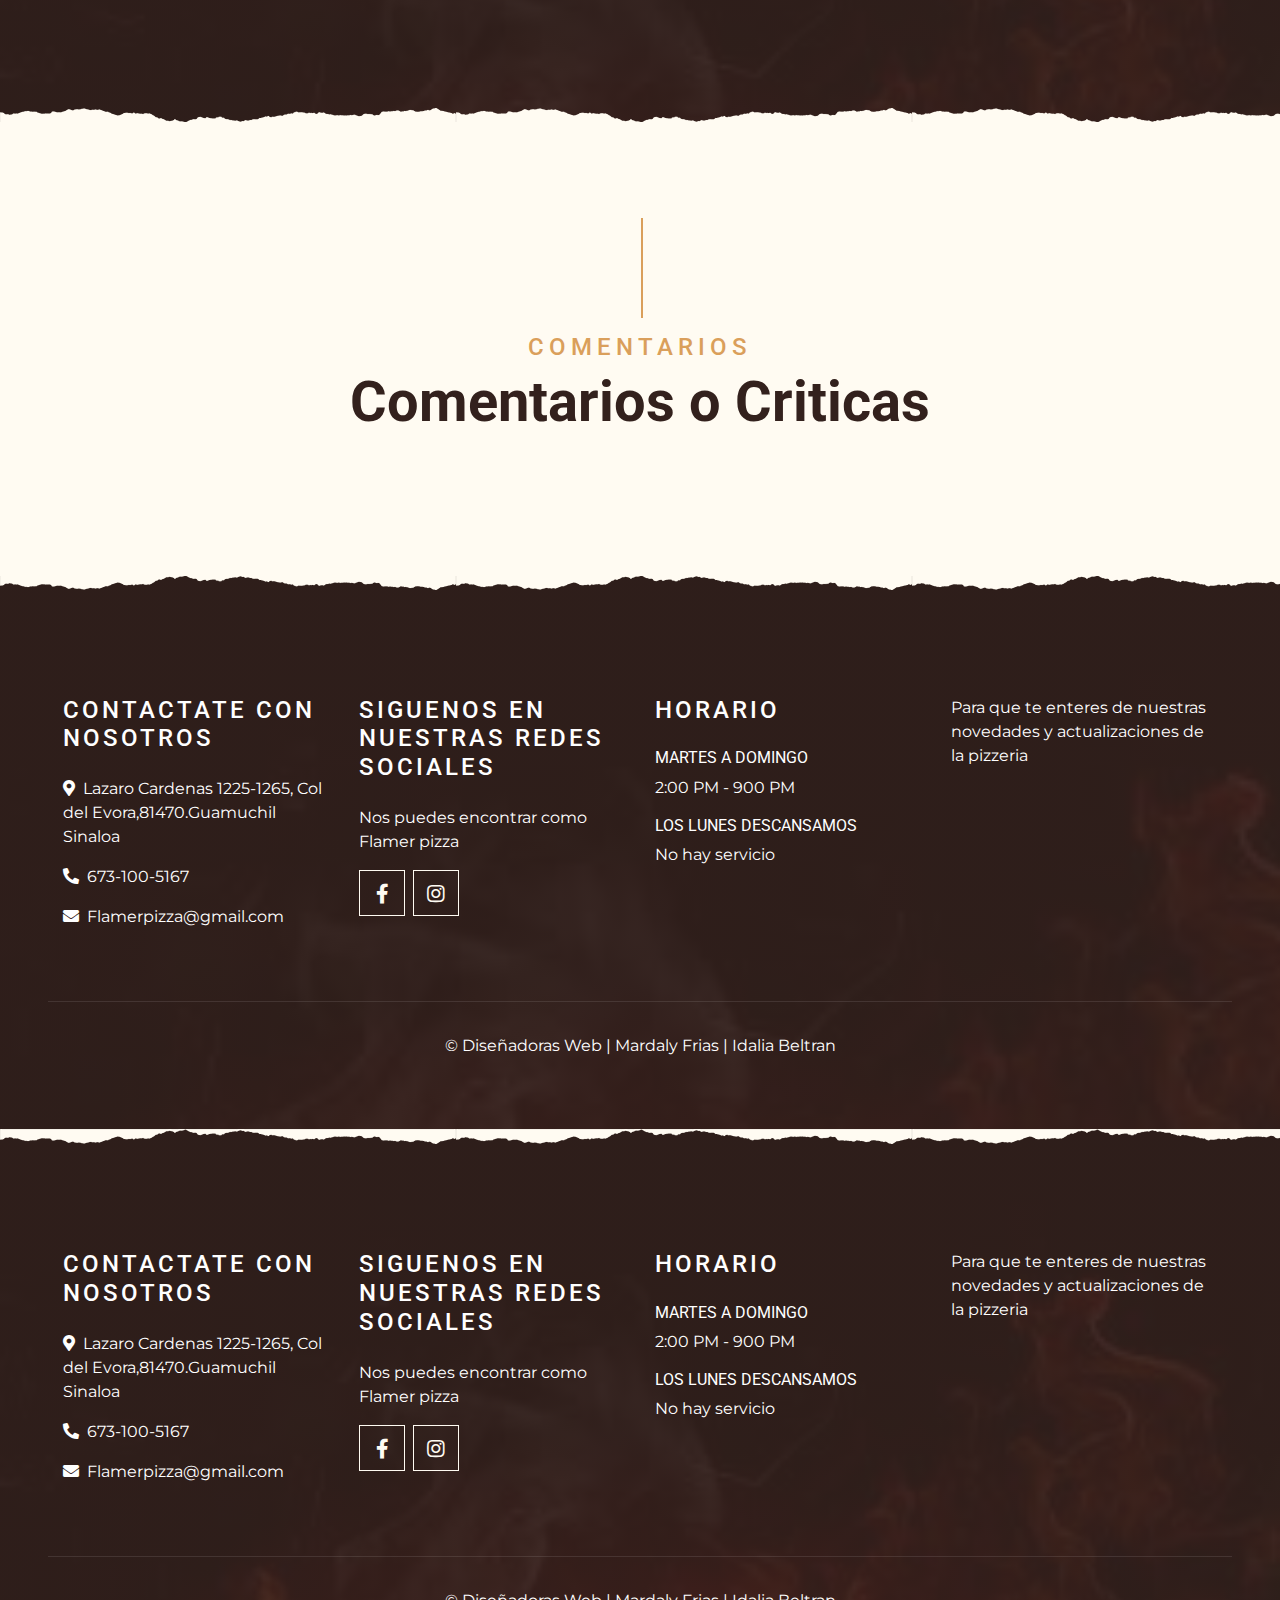
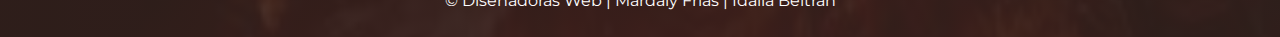
==== commit 6bb9efad: "mardaly" ====
--- a/index.html
+++ b/index.html
@@ -1,663 +1,751 @@
-<!DOCTYPE html>
-<html lang="en">
-
-<head>
-    <meta charset="utf-8">
-    <title>Flamer Pizza</title>
-    <meta content="width=device-width, initial-scale=1.0" name="viewport">
-    <meta content="Free Website Template" name="keywords">
-    <meta content="Free Website Template" name="description">
-
-    <!-- Favicon -->
-    <link href="img/icon.jpeg" rel="icon">
-
-
- <link rel="stylesheet" href="https://flamer-pizza-default-rtdb.firebaseio.com"> 
- 
-    <!-- Google Font -->
-    <link rel="preconnect" href="https://fonts.gstatic.com">
-    <link href="https://fonts.googleapis.com/css2?family=Montserrat:wght@200;400&family=Roboto:wght@400;500;700&display=swap" rel="stylesheet"> 
-
-    <!-- Font Awesome -->
-    <link href="https://cdnjs.cloudflare.com/ajax/libs/font-awesome/5.10.0/css/all.min.css" rel="stylesheet">
-
-    <!-- Libraries Stylesheet -->
-    <link href="lib/owlcarousel/assets/owl.carousel.min.css" rel="stylesheet">
-    <link href="lib/tempusdominus/css/tempusdominus-bootstrap-4.min.css" rel="stylesheet" />
-
-    <!-- Customized Bootstrap Stylesheet -->
-    <link href="css/style.min.css" rel="stylesheet">
-</head>
-
-<body>
-    <!-- Navbar Start -->
-    <div class="container-fluid p-0 nav-bar">
-        <nav class="navbar navbar-expand-lg bg-none navbar-dark py-3">
-            <a href="index.html" class="navbar-brand px-lg-4 m-0">
-                <h1 class="m-0 display-4 text-uppercase text-white">FLAMER PIZZA</h1>
-            </a>
-            <button type="button" class="navbar-toggler" data-toggle="collapse" data-target="#navbarCollapse">
-                <span class="navbar-toggler-icon"></span>
-            </button>
-            <div class="collapse navbar-collapse justify-content-between" id="navbarCollapse">
-                <div class="navbar-nav ml-auto p-4">
-                    <a href="index.html" class="nav-item nav-link active">Inicio</a>
-                    <a href="about.html" class="nav-item nav-link">Acerca de nosotros</a>
-                    <a href="service.html" class="nav-item nav-link">Servicios</a>
-                    <a href="menu.html" class="nav-item nav-link">Menu</a>
-                    <div class="nav-item dropdown">
-                        <a href="#" class="nav-link dropdown-toggle" data-toggle="dropdown">Acceso</a>
-                        <div class="dropdown-menu text-capitalize">
-                            <a href="reservation.html" class="dropdown-item">Ordena</a>
-                            <a href="testimonial.html" class="dropdown-item">Deja tu comentario</a>
-
-
-                        </div>
-                    </div>
-                    <a href="contact.html" class="nav-item nav-link">Contacto</a>
-                </div>
-            </div>
-        </nav>
-    </div>
-    <!-- Navbar End -->
-
-    <!-- Carousel Start -->
-    <div class="container-fluid p-0 mb-5">
-    
-        <div id="blog-carousel" class="carousel slide overlay-bottom" data-ride="carousel">
-            
-            <div class="carousel-inner">
-                <div class="carousel-item active">
-                    <img class="w-100" src="img/carousel-1.jpeg" alt="">
-                    <div class="carousel-caption d-flex flex-column align-items-center justify-content-center">
-                        <h2 class="text-primary font-weight-medium m-0">Enterate de nuestras promociones</h2>
-                        <h1 class="display-1 text-white m-0">Pizzas y Mas</h1>
-                        <h2 class="text-white m-0">Calidad y buen servicio</h2>
-                    </div>
-                </div>
-                <a class="carousel-control-next" href="#blog-carousel" data-slide="next">
-                    <span class="carousel-control-next-icon"></span>
-                </a>
-                <div class="carousel-item">
-                    <img class="w-100" src="img/carousel-2.jpeg" alt="">
-                    <div class="carousel-caption d-flex flex-column align-items-center justify-content-center">
-                        <h2 class="text-primary font-weight-medium m-0">Te ofrecemos un buen servicio</h2>
-                        <h1 class="display-1 text-white m-0">Pizzas Clasicas</h1>
-                        <h2 class="text-white m-0">Las favoritas de la ciudad</h2>
-                    </div>
-                </div>
-                <a class="carousel-control-next" href="#blog-carousel" data-slide="next">
-                    <span class="carousel-control-next-icon"></span>
-                </a>
-                <div class="carousel-item">
-                    <img class="w-100" src="img/carousel-3.jpeg" alt="">
-                    <div class="carousel-caption d-flex flex-column align-items-center justify-content-center">
-                        <h2 class="text-primary font-weight-medium m-0">Calidad y Sabor</h2>
-                        <h1 class="display-1 text-white m-0">Pizzas especiales</h1>
-                        <h2 class="text-white m-0">La nueva tendencia para la sociedad</h2>
-                    </div>
-                    <a class="carousel-control-next" href="#blog-carousel" data-slide="next">
-                        <span class="carousel-control-next-icon"></span>
-                    </a>
-                    <div class="carousel-item">
-                        <img class="w-100" src="img/carousel-4.jpeg" alt="">
-                        <div class="carousel-caption d-flex flex-column align-items-center justify-content-center">
-                            <h2 class="text-primary font-weight-medium m-0">Nuestras novedades</h2>
-                            <h1 class="display-1 text-white m-0">Bonneless</h1>
-                            <h2 class="text-white m-0">y mas</h2>
-                        </div>
-                </div>
-            <a class="carousel-control-prev" href="#blog-carousel" data-slide="prev">
-                <span class="carousel-control-prev-icon"></span>
-            </a>
-            <a class="carousel-control-next" href="#blog-carousel" data-slide="next">
-                <span class="carousel-control-next-icon"></span>
-            </a>
-        </div>
-    </div>
-    <!-- Carousel End -->
-
-
-    <!-- Inicio -->
-    
-    <div class="container-fluid py-5">
-        <div class="container">
-            <div class="section-title">
-                <h4 class="text-primary text-uppercase" style="letter-spacing: 5px;">Acerca de nosotros</h4>
-                <h1 class="display-4">Estamos en la ciudad desde el 25 de Marzo del 2021</h1>
-            </div>
-            <div class="row">
-                <div class="col-lg-4 py-0 py-lg-5">
-                    <h1 class="mb-3">Nuestra historia</h1>
-                    <h5 class="mb-3">Empezamos en el pueblo magico de Mocorito Sinaloa</h5>
-                    <p>Nos dimos cuenta que a las personas de la ciudad del alrededor tenian la curiosidad en probar nuestras pizzas, entonces abrimos una sucursal
-                        en Guamuchil Sinaloa </p>
-                    <a href="" class="btn btn-secondary font-weight-bold py-2 px-4 mt-2">Mas info</a>
-                </div>
-                <div class="col-lg-4 py-5 py-lg-0" style="min-height: 500px;">
-                    <div class="position-relative h-100">
-                        <img class="position-absolute w-100 h-100" src="img/about.jpeg" style="object-fit: cover;">
-                    </div>
-                </div>
-                <div class="col-lg-4 py-0 py-lg-5">
-                    <h1 class="mb-3">Nuestros Objetivos</h1>
-                    <p>El abrir la sucursal en la ciudad de guamuchil y al ser bien recibidos nos motivo a querer hacer mas cambios.</p>
-                    <h5 class="mb-3"><i class="fa fa-check text-primary mr-3"></i>Mejorar en calidad de productos</h5>
-                    <h5 class="mb-3"><i class="fa fa-check text-primary mr-3"></i>Meter nuevos platillos al menu</h5>
-                    <h5 class="mb-3"><i class="fa fa-check text-primary mr-3"></i>Expandirnos a nuevas ciudades</h5>
-                    <h5 class="mb-3"><i class="fa fa-check text-primary mr-3"></i>Hacer el local para que los clientes puedan comer ahi</h5>
-                    <a href="" class="btn btn-primary font-weight-bold py-2 px-4 mt-2">Mas info</a>
-                </div>
-            </div>
-        </div>
-    </div>
-    <!-- Fin del inicio -->
-
-
-    <!-- Servicios -->
-    <div class="container-fluid pt-5">
-        <div class="container">
-            <div class="section-title">
-                <h4 class="text-primary text-uppercase" style="letter-spacing: 5px;">Nuestros Servicios</h4>
-                <h1 class="display-4">Pizzas de Calidad, Sabor y Mas.</h1>
-            </div>
-            <div class="row">
-                <div class="col-lg-6 mb-5">
-                    <div class="row align-items-center">
-                        <div class="col-sm-5">
-                            <img class="img-fluid mb-3 mb-sm-0" src="img/service-1.jpeg" alt="">
-                        </div>
-                        <div class="col-sm-7">
-                            <h4><i class="fa fa-truck service-icon"></i>Servicio a domicilio</h4>
-                            <p class="m-0">Ordena tu pizza favorita y te la llevamos a tu domicilio</P>
-                        </div>
-                    </div>
-                </div>
-                <div class="col-lg-6 mb-5">
-                    <div class="row align-items-center">
-                        <div class="col-sm-5">
-                            <img class="img-fluid mb-3 mb-sm-0" src="img/service-2.jpeg" alt="">
-                        </div>
-                        <div class="col-sm-7">
-                            <h4><i class="fa fa-check service-icon"></i>Enterate de nuestras promociones diarias</h4>
-                            <p class="m-0">Flamer pizza esta llena de sorpresas todos los dias para estar al alcanze de tus estandares</p>
-                        </div>
-                    </div>
-                </div>
-                <div class="col-lg-6 mb-5">
-                    <div class="row align-items-center">
-                        <div class="col-sm-5">
-                            <img class="img-fluid mb-3 mb-sm-0" src="img/service-3.jpg" alt="">
-                        </div>
-                        <div class="col-sm-7">
-                            <h4><i class="fa fa-award service-icon"></i>Contamos con personal capacitado para cumplir el servicio</h4>
-                            <p class="m-0">Por que hacer las cosas bien trae buenos resultados, nuestro personal esta 100% capacitado para cumplir cualquier peticion en la empresa flamer pizza</p>
-                        </div>
-                    </div>
-                </div>
-                <div class="col-lg-6 mb-5">
-                    <div class="row align-items-center">
-                        <div class="col-sm-5">
-                            <img class="img-fluid mb-3 mb-sm-0" src="img/service-4.png" alt="">
-                        </div>
-                        <div class="col-sm-7">
-                            <h4><i class="fa fa-check service-icon"></i>Tu opinion importa mucho</h4>
-                            <p class="m-0">Aqui en la pagina encontraras una seccion para que puedad dejarnos tu opinion para ayudarnos hacer cambios</p>
-                        </div>
-                    </div>
-                </div>
-            </div>
-        </div>
-    </div>
-    <!-- Fin de servicios -->
-
-
-    <!-- Promociones -->
-    <div class="offer container-fluid my-5 py-5 text-center position-relative overlay-top overlay-bottom">
-        <div class="container py-5">
-            <h1 class="display-3 text-primary mt-3">Todos los dias tenemos distintas promociones</h1>
-            <h1 class="text-white mb-3">Martes, Miercoles y Jueves </h1>
-            <h1 class="text-white mb-3">Pizza Shen "Pepperoni" de $130 a $99</h1>
-            <h4 class="text-white font-weight-normal mb-4 pb-3">Los domingos pizza boneless a solo $199</h4>
-            <form class="form-inline justify-content-center mb-4">
-                </div>
-            </form>
-        </div>
-    </div>
-    <!-- Fin de promociones -->
-
-
-    <!-- Menu -->
-    <div class="container-fluid pt-5">
-        <div class="container">
-            <div class="section-title">
-                <h4 class="text-primary text-uppercase" style="letter-spacing: 5px;">Menu & Prercios</h4>
-                <h1 class="display-4">Precios accesibles para todos</h1>
-            </div>
-            <div class="row">
-                <div class="col-lg-6">
-                    <h1 class="mb-5">Clasicas</h1>
-                    <div class="row align-items-center mb-5">
-                        <div class="col-4 col-sm-3">
-                            <img class="w-100 rounded-circle mb-3 mb-sm-0" src="img/menu-1.jpeg" alt="">
-                            <h5 class="menu-price">$130</h5>
-                        </div>
-                        <div class="col-8 col-sm-9">
-                            <h4>Sheen </h4>
-                            <p class="m-0">Doble porcion de Pepperoni "incluye un aderezo"</p>
-                        </div>
-                    </div>
-                    <div class="row align-items-center mb-5">
-                        <div class="col-4 col-sm-3">
-                            <img class="w-100 rounded-circle mb-3 mb-sm-0" src="img/menu-2.jfif" alt="">
-                            <h5 class="menu-price">$145</h5>
-                        </div>
-                        <div class="col-8 col-sm-9">
-                            <h4>Syndra</h4>
-                            <p class="m-0">Pepperoni, champiñones naturales y aceitunas</p>
-                        </div>
-                    </div>
-                    <div class="row align-items-center mb-5">
-                        <div class="col-4 col-sm-3">
-                            <img class="w-100 rounded-circle mb-3 mb-sm-0" src="img/menu-3.png" alt="">
-                            <h5 class="menu-price">$145</h5>
-                        </div>
-                        <div class="col-8 col-sm-9">
-                            <h4>Kennen</h4>
-                            <p class="m-0">Jamon de pavo y piña miel natural</p>
-                        </div>
-                    </div>
-                    <div class="row align-items-center mb-5">
-                        <div class="col-4 col-sm-3">
-                            <img class="w-100 rounded-circle mb-3 mb-sm-0" src="img/menu-4.png" alt="">
-                            <h5 class="menu-price">$145</h5>
-                        </div>
-                        <div class="col-8 col-sm-9">
-                            <h4>Warwick</h4>
-                            <p class="m-0">Pepperoni, chorizo de mocorito y tocino</p>
-                        </div>
-                    </div>
-                    <div class="row align-items-center mb-5">
-                        <div class="col-4 col-sm-3">
-                            <img class="w-100 rounded-circle mb-3 mb-sm-0" src="img/menu-5.png" alt="">
-                            <h5 class="menu-price">$145</h5>
-                        </div>
-                        <div class="col-8 col-sm-9">
-                            <h4>Zed</h4>
-                            <p class="m-0">Espinacas, pepperoni, queso crema y parmesano</p>
-                        </div>
-                    </div>
-                    <div class="row align-items-center mb-5">
-                        <div class="col-4 col-sm-3">
-                            <img class="w-100 rounded-circle mb-3 mb-sm-0" src="img/menu-6.png" alt="">
-                            <h5 class="menu-price">$145</h5>
-                        </div>
-                        <div class="col-8 col-sm-9">
-                            <h4>Leblanc</h4>
-                            <p class="m-0">Jamon de pavo, pimiento verde y champiñones naturales</p>
-                        </div>
-                    </div>
-                </div>
-
-<!-- Pizzas Especiales-->
-
-                <div class="col-lg-6">
-                    <h1 class="mb-5">Especiales</h1>
-                    <div class="row align-items-center mb-5">
-                        <div class="col-4 col-sm-3">
-                            <img class="w-100 rounded-circle mb-3 mb-sm-0" src="img/menu-7.jfif" alt="">
-                            <h5 class="menu-price">$155</h5>
-                        </div>
-                        <div class="col-8 col-sm-9">
-                            <h4>Rammus</h4>
-                            <p class="m-0">Doble porcion de queso mozarella, queso crema y queso parmesano</p>
-                        </div>
-                    </div>
-                    <div class="row align-items-center mb-5">
-                        <div class="col-4 col-sm-3">
-                            <img class="w-100 rounded-circle mb-3 mb-sm-0" src="img/menu-8.jfif" alt="">
-                            <h5 class="menu-price">$155</h5>
-                        </div>
-                        <div class="col-8 col-sm-9">
-                            <h4>Ivern</h4>
-                            <p class="m-0">Espinacas, champiñones naturales, pimiento verde, tomate uva y queso parmesano</p>
-                        </div>
-                    </div>
-                    <div class="row align-items-center mb-5">
-                        <div class="col-4 col-sm-3">
-                            <img class="w-100 rounded-circle mb-3 mb-sm-0" src="img/menu-9.jpeg" alt="">
-                            <h5 class="menu-price">$155</h5>
-                        </div>
-                        <div class="col-8 col-sm-9">
-                            <h4>Brand</h4>
-                            <p class="m-0">Pepperoni, Espinacas, champiñones naturales y tocino</p>
-                        </div>
-                    </div>
-                    <div class="row align-items-center mb-5">
-                        <div class="col-4 col-sm-3">
-                            <img class="w-100 rounded-circle mb-3 mb-sm-0" src="img/menu-10.jpeg" alt="">
-                            <h5 class="menu-price">$155</h5>
-                        </div>
-                        <div class="col-8 col-sm-9">
-                            <h4>Atrox</h4>
-                            <p class="m-0">Chilorio de mocorito, tocino y piña miel natural</p>
-                         </div>
-                    </div>
-                    <div class="row align-items-center mb-5">
-                        <div class="col-4 col-sm-3">
-                            <img class="w-100 rounded-circle mb-3 mb-sm-0" src="img/menu-11.jfif" alt="">
-                            <h5 class="menu-price">$155</h5>
-                        </div>
-                        <div class="col-8 col-sm-9">
-                            <h4>Zac</h4>
-                            <p class="m-0">Chorizo de mocorito, pimiento verde, cebolla morada y chile jalapeño</p>
-                        </div>
-                    </div>
-                </div>
-<!-- Pizzas de lujo-->
-                <div class="col-lg-6">
-                    <h1 class="mb-5">De lujo</h1>
-                    <div class="row align-items-center mb-5">
-                        <div class="col-4 col-sm-3">
-                            <img class="w-100 rounded-circle mb-3 mb-sm-0" src="img/menu-12.jfif" alt="">
-                            <h5 class="menu-price">$165</h5>
-                        </div>
-                        <div class="col-8 col-sm-9">
-                            <h4>Olaf</h4>
-                            <p class="m-0">Pepperoni, jamon de pavo, salchicha de pavo y tocino</p>
-                        </div>
-                    </div>
-                    <div class="row align-items-center mb-5">
-                        <div class="col-4 col-sm-3">
-                            <img class="w-100 rounded-circle mb-3 mb-sm-0" src="img/menu-13.jfif" alt="">
-                            <h5 class="menu-price">$165</h5>
-                        </div>
-                        <div class="col-8 col-sm-9">
-                            <h4>Orianna</h4>
-                            <p class="m-0">Espinaca, pepperoni, pimiento verde, jamon de pavo, queso crema y queso parmesano</p>
-                        </div>
-                    </div>
-                    <div class="row align-items-center mb-5">
-                        <div class="col-4 col-sm-3">
-                            <img class="w-100 rounded-circle mb-3 mb-sm-0" src="img/menu-14.jfif" alt="">
-                            <h5 class="menu-price">$165</h5>
-                        </div>
-                        <div class="col-8 col-sm-9">
-                            <h4>Darius</h4>
-                            <p class="m-0">Chorizo y chilorio de mocorito, cebolla morada y jamon de pavo</p>
-                        </div>
-                    </div>
-                    <!-- Entradas  -->
-                    <div class="row">
-                        
-                            <h1 class="mb-5">Entradas</h1>
-                            <div class="row align-items-center mb-5">
-                                <div class="col-4 col-sm-3">
-                                    <img class="w-100 rounded-circle mb-3 mb-sm-0" src="img/menu-15.jfif" alt="">
-                                </div>
-                                <div class="col-8 col-sm-9">
-                                    <h4>Papas en gajos </h4>
-                                    <div class="col-8 col-sm-9">
-                                        <h4>M:$75  G:$140  J:$250</h4>
-                                    <p class="m-0">Medianas(250g) 
-                                        Grandes(500g)
-                                        Jumbo(900g)
-                                    </p>
-                                </div>
-                            </div>
-                        </div>
-                    </div>
-                    <div class="row align-items-center mb-5">
-                        <div class="col-4 col-sm-3">
-                            <img class="w-100 rounded-circle mb-3 mb-sm-0" src="img/menu-16.jfif" alt="">
-                        </div>
-                        <div class="col-8 col-sm-9">
-                            <h4>Bonneless </h4>
-                            <div class="col-8 col-sm-9">
-                                <h4>M:$90  G:$170  J:$310 </h4>
-                            <p class="m-0">Medianas(250g) 
-                                Grandes(500g)
-                                Jumbo(900g)
-                            </div>
-                        </div>
-                    </div>
-                </div>
-                    <div class="row align-items-center mb-5">
-                        <div class="col-4 col-sm-3">
-                            <img class="w-100 rounded-circle mb-3 mb-sm-0" src="img/menu-17.jpeg" alt="">
-                        </div>
-                        <div class="col-8 col-sm-9">
-                            <h4>Combo Flamer</h4>
-                            <div class="col-8 col-sm-9">
-                                <h4>$165 </h4>
-                            <p class="m-0">Papas gajo (300g)
-                                boneless(300g)
-                            </div>
-                        </div>
-                    </div>
-                </div>
-                <div class="col-lg-6">
-                    <h1 class="mb-5">Bebidas</h1>
-                    <div class="row align-items-center mb-5">
-                        <div class="col-4 col-sm-3">
-                            <img class="w-100 rounded-circle mb-3 mb-sm-0" src="img/menu-18.jpg" alt="">
-                            <h5 class="menu-price">$30</h5>
-                        </div>
-                        <div class="col-8 col-sm-9">
-                            <h4>Te</h4>
-                            <p class="m-0">Te de Olong 1lt</p>
-                        </div>
-                    </div>
-                </div>
-            </div>
-        </div>
-    </div>
-</div>
-
-  <!-- Fin del Menu  -->
-
-
-    <!-- Ordenar o Pedido-->
-    <div class="container-fluid py-5">
-        <div class="container">
-            <div class="reservation position-relative overlay-top overlay-bottom">
-                <div class="row align-items-center">
-                    <div class="col-lg-6 my-5 my-lg-0">
-                        <div class="p-5">
-                            <div class="mb-4">
-                                <h1 class="display-3 text-primary">30% de descuento</h1>
-                                <h1 class="text-white">Al ordenar por 1ra vez en linea</h1>
-                            </div>
-                            <p class="text-white">Es una nueva manera que se va implementar para atencion mas rapida</p>
-                            <ul class="list-inline text-white m-0">
-                                <li class="py-2"><i class="fa fa-check text-primary mr-3"></i>Mejor atencion al cliente
-                                </li>
-                                <li class="py-2"><i class="fa fa-check text-primary mr-3"></i>Nuevas ofertas</li>
-                                <li class="py-2"><i class="fa fa-check text-primary mr-3"></i>Mejorar la hora de entrega
-                                </li>
-                            </ul>
-                        </div>
-                    </div>
-                    <div class="col-lg-6">
-                        <div class="text-center p-5" style="background: rgba(51, 33, 29, .8);">
-                            <h1 class="text-white mb-4 mt-5">Ordena tu pizza favorita</h1>
-                            <form class="mb-5">
-                                <div class="form-group">
-                                    <input type="text" class="form-control bg-transparent border-primary p-4"
-                                        placeholder="Nombre" required="required" />
-                                </div>
-                                <div class="form-group">
-                                    <input type="email" class="form-control bg-transparent border-primary p-4"
-                                        placeholder="Correo" required="required" />
-                                </div>
-                                <div class="form-group">
-                                    <div class="date" id="date" data-target-input="nearest">
-                                        <input type="text"
-                                            class="form-control bg-transparent border-primary p-4 datetimepicker-input"
-                                            placeholder="Fecha y hora" data-target="#date"
-                                            data-toggle="datetimepicker" />
-                                    </div>
-                                    <div class="form-group">
-                                        <input type="Pizza Clasica"
-                                            class="form-control bg-transparent border-primary p-4"
-                                            placeholder="Pizza Clasica" required="required" />
-                                    </div>
-                                    <div class="form-group">
-                                        <input type="Pizza Especial"
-                                            class="form-control bg-transparent border-primary p-4"
-                                            placeholder="Pizza Especial" required="required" />
-                                    </div>
-                                    <div class="form-group">
-                                        <input type="Pizza de lujo"
-                                            class="form-control bg-transparent border-primary p-4"
-                                            placeholder="Pizza de lujo" required="required" />
-                                    </div>
-                                    <div class="form-group">
-                                        <input type="Papas" class="form-control bg-transparent border-primary p-4"
-                                            placeholder="Papas" required="required" />
-                                    </div>
-                                    <div class="form-group">
-                                        <input type="Bonneless" class="form-control bg-transparent border-primary p-4"
-                                            placeholder="Bonneless" required="required" />
-                                    </div>
-                                    <div class="form-group">
-                                        <input type="Combo" class="form-control bg-transparent border-primary p-4"
-                                            placeholder="Combo" required="required" />
-                                    </div>
-                                    <div class="form-group">
-                                        <input type="Bebida" class="form-control bg-transparent border-primary p-4"
-                                            placeholder="Bebida" required="required" />
-                                    </div>
-                                </div>
-                                    <button class="btn btn-primary btn-block font-weight-bold py-3" type="submit">Ordena
-                                        ahora</button>
-                                </div>
-                            </form>
-                        </div>
-                    </div>
-                </div>
-            </div>
-        </div>
-    </div>
-    <!-- Fin de la reservacion -->
-
-
-    <!-- Comentarios -->
-    <div class="container-fluid py-5">
-        <div class="container">
-            <div class="section-title">
-                <h4 class="text-primary text-uppercase" style="letter-spacing: 5px;">Comentarios u/o Criticas</h4>
-                <h1 class="display-4">Clientes</h1>
-            </div>
-            <div class="owl-carousel testimonial-carousel">
-                <div class="testimonial-item">
-                    <div class="d-flex align-items-center mb-3">
-                        <img class="img-fluid" src="img/testimonial-1.jpg" alt="">
-                        <div class="ml-3">
-                            <h4>Alexys Leyva</h4>
-                            <i>Ing.Software</i>
-                        </div>
-                    </div>
-                    <p class="m-0">Buena Calidad</p>
-                </div>
-                <div class="testimonial-item">
-                    <div class="d-flex align-items-center mb-3">
-                        <img class="img-fluid" src="img/testimonial-2.jpg" alt="">
-                        <div class="ml-3">
-                            <h4>Kenneth Barredo</h4>
-                            <i>Ing.Software</i>
-                        </div>
-                    </div>
-                    <p class="m-0">Excelente servicio</p>
-                </div>
-                <div class="testimonial-item">
-                    <div class="d-flex align-items-center mb-3">
-                        <img class="img-fluid" src="img/testimonial-3.jpg" alt="">
-                        <div class="ml-3">
-                            <h4>Denisse Zamora</h4>
-                            <i>Ing.Software</i>
-                        </div>
-                    </div>
-                    <p class="m-0">Muy buenos aderezos</p>
-                </div>
-                <div class="testimonial-item">
-                    <div class="d-flex align-items-center mb-3">
-                        <img class="img-fluid" src="img/testimonial-4.jpg" alt="">
-                        <div class="ml-3">
-                            <h4>Elvin Soto</h4>
-                            <i>Ing.Software</i>
-                        </div>
-                    </div>
-                    <p class="m-0">Las mejores promociones</p>
-                </div>
-            </div>
-        </div>
-    </div>
-    <!-- Fin de comentarios -->
-
-
-    <!-- Pie de pagina o final de la pagina -->
-    <div class="container-fluid footer text-white mt-5 pt-5 px-0 position-relative overlay-top">
-        <div class="row mx-0 pt-5 px-sm-3 px-lg-5 mt-4">
-            <div class="col-lg-3 col-md-6 mb-5">
-                <h4 class="text-white text-uppercase mb-4" style="letter-spacing: 3px;">Contactate con nosotros</h4>
-                <p><i class="fa fa-map-marker-alt mr-2"></i>Lazaro Cardenas 1225-1265, Col del Evora,81470.Guamuchil Sinaloa</p>
-                <p><i class="fa fa-phone-alt mr-2"></i>673-100-5167</p>
-                <p class="m-0"><i class="fa fa-envelope mr-2"></i>Flamerpizza@gmail.com</p>
-            </div>
-            <div class="col-lg-3 col-md-6 mb-5">
-                <h4 class="text-white text-uppercase mb-4" style="letter-spacing: 3px;">Siguenos en nuestras redes sociales</h4>
-                <p>Nos puedes encontrar como Flamer pizza</p>
-                <div class="d-flex justify-content-start">
-                    <a class="btn btn-lg btn-outline-light btn-lg-square mr-2" href="https://www.facebook.com/PizzaFlamer/"><i class="fab fa-facebook-f"></i></a>
-
-                    <a class="btn btn-lg btn-outline-light btn-lg-square" href="https://www.instagram.com/flamerpizza/?hl=es-la"><i class="fab fa-instagram"></i></a>
-
-                </div>
-            </div>
-            <div class="col-lg-3 col-md-6 mb-5">
-                <h4 class="text-white text-uppercase mb-4" style="letter-spacing: 3px;">Horario</h4>
-                <div>
-                    <h6 class="text-white text-uppercase">Martes a Domingo</h6>
-                    <p>2:00 PM - 900 PM</p>
-                    <h6 class="text-white text-uppercase">Los lunes descansamos</h6>
-                    <p>No hay servicio</p>
-                </div>
-            </div>
-            <div class="col-lg-3 col-md-6 mb-5">
-                
-                <p>Para que te enteres de nuestras novedades y actualizaciones de la pizzeria</p>
-                <div class="w-100">
-                </div>
-           </div>
-        <div class="container-fluid text-center text-white border-top mt-4 py-4 px-sm-3 px-md-5" style="border-color: rgba(256, 256, 256, .1) !important;">
-            <p class="mb-2 text-white"></p>
-            <p class="m-0 text-white">© Diseñadoras Web | Mardaly Frias | Idalia Beltran</p>
-        </div>
-    </div>
-    <!-- Fin de final de pagina -->
-
-
-    <!-- Boton para volver -->
-    <a href="#" class="btn btn-lg btn-primary btn-lg-square back-to-top"><i class="fa fa-angle-double-up"></i></a>
-
-
-    <!-- JavaScript Libraries -->
-    <script src="https://code.jquery.com/jquery-3.4.1.min.js"></script>
-    <script src="https://stackpath.bootstrapcdn.com/bootstrap/4.4.1/js/bootstrap.bundle.min.js"></script>
-    <script src="lib/easing/easing.min.js"></script>
-    <script src="lib/waypoints/waypoints.min.js"></script>
-    <script src="lib/owlcarousel/owl.carousel.min.js"></script>
-    <script src="lib/tempusdominus/js/moment.min.js"></script>
-    <script src="lib/tempusdominus/js/moment-timezone.min.js"></script>
-    <script src="lib/tempusdominus/js/tempusdominus-bootstrap-4.min.js"></script>
-
-    <!-- Contact Javascript File -->
-    <script src="mail/jqBootstrapValidation.min.js"></script>
-    <script src="mail/contact.js"></script>
-
-    <!-- Template Javascript -->
-    <script src="js/main.js"></script>
-</body>
-
+<!DOCTYPE html>
+<html lang="en">
+
+<head>
+    <meta charset="utf-8">
+    <title>Flamer Pizza</title>
+    <meta content="width=device-width, initial-scale=1.0" name="viewport">
+    <meta content="Free Website Template" name="keywords">
+    <meta content="Free Website Template" name="description">
+
+    <!-- Favicon -->
+    <link href="img/icon.jpeg" rel="icon">
+
+
+ <link rel="stylesheet" href="https://flamer-pizza-default-rtdb.firebaseio.com"> 
+ 
+    <!-- Google Font -->
+    <link rel="preconnect" href="https://fonts.gstatic.com">
+    <link href="https://fonts.googleapis.com/css2?family=Montserrat:wght@200;400&family=Roboto:wght@400;500;700&display=swap" rel="stylesheet"> 
+
+    <!-- Font Awesome -->
+    <link href="https://cdnjs.cloudflare.com/ajax/libs/font-awesome/5.10.0/css/all.min.css" rel="stylesheet">
+
+    <!-- Libraries Stylesheet -->
+    <link href="lib/owlcarousel/assets/owl.carousel.min.css" rel="stylesheet">
+    <link href="lib/tempusdominus/css/tempusdominus-bootstrap-4.min.css" rel="stylesheet" />
+
+    <!-- Customized Bootstrap Stylesheet -->
+    <link href="css/style.min.css" rel="stylesheet">
+</head>
+
+<body>
+    <!-- Navbar Start -->
+    <div class="container-fluid p-0 nav-bar">
+        <nav class="navbar navbar-expand-lg bg-none navbar-dark py-3">
+            <a href="index.html" class="navbar-brand px-lg-4 m-0">
+                <h1 class="m-0 display-4 text-uppercase text-white">FLAMER PIZZA</h1>
+            </a>
+            <button type="button" class="navbar-toggler" data-toggle="collapse" data-target="#navbarCollapse">
+                <span class="navbar-toggler-icon"></span>
+            </button>
+            <div class="collapse navbar-collapse justify-content-between" id="navbarCollapse">
+                <div class="navbar-nav ml-auto p-4">
+                    <a href="index.html" class="nav-item nav-link active">Inicio</a>
+                    <a href="about.html" class="nav-item nav-link">Acerca de nosotros</a>
+                    <a href="service.html" class="nav-item nav-link">Servicios</a>
+                    <a href="menu.html" class="nav-item nav-link">Menu</a>
+                    <div class="nav-item dropdown">
+                        <a href="#" class="nav-link dropdown-toggle" data-toggle="dropdown">Acceso</a>
+                        <div class="dropdown-menu text-capitalize">
+                            <a href="reservation.html" class="dropdown-item">Ordena</a>
+                            <a href="testimonial.html" class="dropdown-item">Deja tu comentario</a>
+
+
+                        </div>
+                    </div>
+                    <a href="contact.html" class="nav-item nav-link">Contacto</a>
+                </div>
+            </div>
+        </nav>
+    </div>
+    <!-- Navbar End -->
+
+    <!-- Carousel Start -->
+    <div class="container-fluid p-0 mb-5">
+    
+        <div id="blog-carousel" class="carousel slide overlay-bottom" data-ride="carousel">
+            
+            <div class="carousel-inner">
+                <div class="carousel-item active">
+                    <img class="w-100" src="img/carousel-1.jpeg" alt="">
+                    <div class="carousel-caption d-flex flex-column align-items-center justify-content-center">
+                        <h2 class="text-primary font-weight-medium m-0">Enterate de nuestras promociones</h2>
+                        <h1 class="display-1 text-white m-0">Pizzas y Mas</h1>
+                        <h2 class="text-white m-0">Calidad y buen servicio</h2>
+                    </div>
+                </div>
+                <a class="carousel-control-next" href="#blog-carousel" data-slide="next">
+                    <span class="carousel-control-next-icon"></span>
+                </a>
+                <div class="carousel-item">
+                    <img class="w-100" src="img/carousel-2.jpeg" alt="">
+                    <div class="carousel-caption d-flex flex-column align-items-center justify-content-center">
+                        <h2 class="text-primary font-weight-medium m-0">Te ofrecemos un buen servicio</h2>
+                        <h1 class="display-1 text-white m-0">Pizzas Clasicas</h1>
+                        <h2 class="text-white m-0">Las favoritas de la ciudad</h2>
+                    </div>
+                </div>
+                <a class="carousel-control-next" href="#blog-carousel" data-slide="next">
+                    <span class="carousel-control-next-icon"></span>
+                </a>
+                <div class="carousel-item">
+                    <img class="w-100" src="img/carousel-3.jpeg" alt="">
+                    <div class="carousel-caption d-flex flex-column align-items-center justify-content-center">
+                        <h2 class="text-primary font-weight-medium m-0">Calidad y Sabor</h2>
+                        <h1 class="display-1 text-white m-0">Pizzas especiales</h1>
+                        <h2 class="text-white m-0">La nueva tendencia para la sociedad</h2>
+                    </div>
+                    <a class="carousel-control-next" href="#blog-carousel" data-slide="next">
+                        <span class="carousel-control-next-icon"></span>
+                    </a>
+                    <div class="carousel-item">
+                        <img class="w-100" src="img/carousel-4.jpeg" alt="">
+                        <div class="carousel-caption d-flex flex-column align-items-center justify-content-center">
+                            <h2 class="text-primary font-weight-medium m-0">Nuestras novedades</h2>
+                            <h1 class="display-1 text-white m-0">Bonneless</h1>
+                            <h2 class="text-white m-0">y mas</h2>
+                        </div>
+                </div>
+            <a class="carousel-control-prev" href="#blog-carousel" data-slide="prev">
+                <span class="carousel-control-prev-icon"></span>
+            </a>
+            <a class="carousel-control-next" href="#blog-carousel" data-slide="next">
+                <span class="carousel-control-next-icon"></span>
+            </a>
+        </div>
+    </div>
+    <!-- Carousel End -->
+
+
+    <!-- Inicio -->
+    
+    <div class="container-fluid py-5">
+        <div class="container">
+            <div class="section-title">
+                <h4 class="text-primary text-uppercase" style="letter-spacing: 5px;">Acerca de nosotros</h4>
+                <h1 class="display-4">Estamos en la ciudad desde el 25 de Marzo del 2021</h1>
+            </div>
+            <div class="row">
+                <div class="col-lg-4 py-0 py-lg-5">
+                    <h1 class="mb-3">Nuestra historia</h1>
+                    <h5 class="mb-3">Empezamos en el pueblo magico de Mocorito Sinaloa</h5>
+                    <p>Nos dimos cuenta que a las personas de la ciudad del alrededor tenian la curiosidad en probar nuestras pizzas, entonces abrimos una sucursal
+                        en Guamuchil Sinaloa </p>
+                    <a href="" class="btn btn-secondary font-weight-bold py-2 px-4 mt-2">Mas info</a>
+                </div>
+                <div class="col-lg-4 py-5 py-lg-0" style="min-height: 500px;">
+                    <div class="position-relative h-100">
+                        <img class="position-absolute w-100 h-100" src="img/about.jpeg" style="object-fit: cover;">
+                    </div>
+                </div>
+                <div class="col-lg-4 py-0 py-lg-5">
+                    <h1 class="mb-3">Nuestros Objetivos</h1>
+                    <p>El abrir la sucursal en la ciudad de guamuchil y al ser bien recibidos nos motivo a querer hacer mas cambios.</p>
+                    <h5 class="mb-3"><i class="fa fa-check text-primary mr-3"></i>Mejorar en calidad de productos</h5>
+                    <h5 class="mb-3"><i class="fa fa-check text-primary mr-3"></i>Meter nuevos platillos al menu</h5>
+                    <h5 class="mb-3"><i class="fa fa-check text-primary mr-3"></i>Expandirnos a nuevas ciudades</h5>
+                    <h5 class="mb-3"><i class="fa fa-check text-primary mr-3"></i>Hacer el local para que los clientes puedan comer ahi</h5>
+                    <a href="" class="btn btn-primary font-weight-bold py-2 px-4 mt-2">Mas info</a>
+                </div>
+            </div>
+        </div>
+    </div>
+    <!-- Fin del inicio -->
+
+
+    <!-- Servicios -->
+    <div class="container-fluid pt-5">
+        <div class="container">
+            <div class="section-title">
+                <h4 class="text-primary text-uppercase" style="letter-spacing: 5px;">Nuestros Servicios</h4>
+                <h1 class="display-4">Pizzas de Calidad, Sabor y Mas.</h1>
+            </div>
+            <div class="row">
+                <div class="col-lg-6 mb-5">
+                    <div class="row align-items-center">
+                        <div class="col-sm-5">
+                            <img class="img-fluid mb-3 mb-sm-0" src="img/service-1.jpeg" alt="">
+                        </div>
+                        <div class="col-sm-7">
+                            <h4><i class="fa fa-truck service-icon"></i>Servicio a domicilio</h4>
+                            <p class="m-0">Ordena tu pizza favorita y te la llevamos a tu domicilio</P>
+                        </div>
+                    </div>
+                </div>
+                <div class="col-lg-6 mb-5">
+                    <div class="row align-items-center">
+                        <div class="col-sm-5">
+                            <img class="img-fluid mb-3 mb-sm-0" src="img/service-2.jpeg" alt="">
+                        </div>
+                        <div class="col-sm-7">
+                            <h4><i class="fa fa-check service-icon"></i>Enterate de nuestras promociones diarias</h4>
+                            <p class="m-0">Flamer pizza esta llena de sorpresas todos los dias para estar al alcanze de tus estandares</p>
+                        </div>
+                    </div>
+                </div>
+                <div class="col-lg-6 mb-5">
+                    <div class="row align-items-center">
+                        <div class="col-sm-5">
+                            <img class="img-fluid mb-3 mb-sm-0" src="img/service-3.jpg" alt="">
+                        </div>
+                        <div class="col-sm-7">
+                            <h4><i class="fa fa-award service-icon"></i>Contamos con personal capacitado para cumplir el servicio</h4>
+                            <p class="m-0">Por que hacer las cosas bien trae buenos resultados, nuestro personal esta 100% capacitado para cumplir cualquier peticion en la empresa flamer pizza</p>
+                        </div>
+                    </div>
+                </div>
+                <div class="col-lg-6 mb-5">
+                    <div class="row align-items-center">
+                        <div class="col-sm-5">
+                            <img class="img-fluid mb-3 mb-sm-0" src="img/service-4.png" alt="">
+                        </div>
+                        <div class="col-sm-7">
+                            <h4><i class="fa fa-check service-icon"></i>Tu opinion importa mucho</h4>
+                            <p class="m-0">Aqui en la pagina encontraras una seccion para que puedad dejarnos tu opinion para ayudarnos hacer cambios</p>
+                        </div>
+                    </div>
+                </div>
+            </div>
+        </div>
+    </div>
+    <!-- Fin de servicios -->
+
+
+    <!-- Promociones -->
+    <div class="offer container-fluid my-5 py-5 text-center position-relative overlay-top overlay-bottom">
+        <div class="container py-5">
+            <h1 class="display-3 text-primary mt-3">Todos los dias tenemos distintas promociones</h1>
+            <h1 class="text-white mb-3">Martes, Miercoles y Jueves </h1>
+            <h1 class="text-white mb-3">Pizza Shen "Pepperoni" de $130 a $99</h1>
+            <h4 class="text-white font-weight-normal mb-4 pb-3">Los domingos pizza boneless a solo $199</h4>
+            <form class="form-inline justify-content-center mb-4">
+                </div>
+            </form>
+        </div>
+    </div>
+    <!-- Fin de promociones -->
+
+
+    <!-- Menu -->
+    <div class="container-fluid pt-5">
+        <div class="container">
+            <div class="section-title">
+                <h4 class="text-primary text-uppercase" style="letter-spacing: 5px;">Menu & Prercios</h4>
+                <h1 class="display-4">Precios accesibles para todos</h1>
+            </div>
+            <div class="row">
+                <div class="col-lg-6">
+                    <h1 class="mb-5">Clasicas</h1>
+                    <div class="row align-items-center mb-5">
+                        <div class="col-4 col-sm-3">
+                            <img class="w-100 rounded-circle mb-3 mb-sm-0" src="img/menu-1.jpeg" alt="">
+                            <h5 class="menu-price">$130</h5>
+                        </div>
+                        <div class="col-8 col-sm-9">
+                            <h4>Sheen </h4>
+                            <p class="m-0">Doble porcion de Pepperoni "incluye un aderezo"</p>
+                        </div>
+                    </div>
+                    <div class="row align-items-center mb-5">
+                        <div class="col-4 col-sm-3">
+                            <img class="w-100 rounded-circle mb-3 mb-sm-0" src="img/menu-2.jfif" alt="">
+                            <h5 class="menu-price">$145</h5>
+                        </div>
+                        <div class="col-8 col-sm-9">
+                            <h4>Syndra</h4>
+                            <p class="m-0">Pepperoni, champiñones naturales y aceitunas</p>
+                        </div>
+                    </div>
+                    <div class="row align-items-center mb-5">
+                        <div class="col-4 col-sm-3">
+                            <img class="w-100 rounded-circle mb-3 mb-sm-0" src="img/menu-3.png" alt="">
+                            <h5 class="menu-price">$145</h5>
+                        </div>
+                        <div class="col-8 col-sm-9">
+                            <h4>Kennen</h4>
+                            <p class="m-0">Jamon de pavo y piña miel natural</p>
+                        </div>
+                    </div>
+                    <div class="row align-items-center mb-5">
+                        <div class="col-4 col-sm-3">
+                            <img class="w-100 rounded-circle mb-3 mb-sm-0" src="img/menu-4.png" alt="">
+                            <h5 class="menu-price">$145</h5>
+                        </div>
+                        <div class="col-8 col-sm-9">
+                            <h4>Warwick</h4>
+                            <p class="m-0">Pepperoni, chorizo de mocorito y tocino</p>
+                        </div>
+                    </div>
+                    <div class="row align-items-center mb-5">
+                        <div class="col-4 col-sm-3">
+                            <img class="w-100 rounded-circle mb-3 mb-sm-0" src="img/menu-5.png" alt="">
+                            <h5 class="menu-price">$145</h5>
+                        </div>
+                        <div class="col-8 col-sm-9">
+                            <h4>Zed</h4>
+                            <p class="m-0">Espinacas, pepperoni, queso crema y parmesano</p>
+                        </div>
+                    </div>
+                    <div class="row align-items-center mb-5">
+                        <div class="col-4 col-sm-3">
+                            <img class="w-100 rounded-circle mb-3 mb-sm-0" src="img/menu-6.png" alt="">
+                            <h5 class="menu-price">$145</h5>
+                        </div>
+                        <div class="col-8 col-sm-9">
+                            <h4>Leblanc</h4>
+                            <p class="m-0">Jamon de pavo, pimiento verde y champiñones naturales</p>
+                        </div>
+                    </div>
+                </div>
+
+<!-- Pizzas Especiales-->
+
+                <div class="col-lg-6">
+                    <h1 class="mb-5">Especiales</h1>
+                    <div class="row align-items-center mb-5">
+                        <div class="col-4 col-sm-3">
+                            <img class="w-100 rounded-circle mb-3 mb-sm-0" src="img/menu-7.jfif" alt="">
+                            <h5 class="menu-price">$155</h5>
+                        </div>
+                        <div class="col-8 col-sm-9">
+                            <h4>Rammus</h4>
+                            <p class="m-0">Doble porcion de queso mozarella, queso crema y queso parmesano</p>
+                        </div>
+                    </div>
+                    <div class="row align-items-center mb-5">
+                        <div class="col-4 col-sm-3">
+                            <img class="w-100 rounded-circle mb-3 mb-sm-0" src="img/menu-8.jfif" alt="">
+                            <h5 class="menu-price">$155</h5>
+                        </div>
+                        <div class="col-8 col-sm-9">
+                            <h4>Ivern</h4>
+                            <p class="m-0">Espinacas, champiñones naturales, pimiento verde, tomate uva y queso parmesano</p>
+                        </div>
+                    </div>
+                    <div class="row align-items-center mb-5">
+                        <div class="col-4 col-sm-3">
+                            <img class="w-100 rounded-circle mb-3 mb-sm-0" src="img/menu-9.jpeg" alt="">
+                            <h5 class="menu-price">$155</h5>
+                        </div>
+                        <div class="col-8 col-sm-9">
+                            <h4>Brand</h4>
+                            <p class="m-0">Pepperoni, Espinacas, champiñones naturales y tocino</p>
+                        </div>
+                    </div>
+                    <div class="row align-items-center mb-5">
+                        <div class="col-4 col-sm-3">
+                            <img class="w-100 rounded-circle mb-3 mb-sm-0" src="img/menu-10.jpeg" alt="">
+                            <h5 class="menu-price">$155</h5>
+                        </div>
+                        <div class="col-8 col-sm-9">
+                            <h4>Atrox</h4>
+                            <p class="m-0">Chilorio de mocorito, tocino y piña miel natural</p>
+                         </div>
+                    </div>
+                    <div class="row align-items-center mb-5">
+                        <div class="col-4 col-sm-3">
+                            <img class="w-100 rounded-circle mb-3 mb-sm-0" src="img/menu-11.jfif" alt="">
+                            <h5 class="menu-price">$155</h5>
+                        </div>
+                        <div class="col-8 col-sm-9">
+                            <h4>Zac</h4>
+                            <p class="m-0">Chorizo de mocorito, pimiento verde, cebolla morada y chile jalapeño</p>
+                        </div>
+                    </div>
+                </div>
+<!-- Pizzas de lujo-->
+                <div class="col-lg-6">
+                    <h1 class="mb-5">De lujo</h1>
+                    <div class="row align-items-center mb-5">
+                        <div class="col-4 col-sm-3">
+                            <img class="w-100 rounded-circle mb-3 mb-sm-0" src="img/menu-12.jfif" alt="">
+                            <h5 class="menu-price">$165</h5>
+                        </div>
+                        <div class="col-8 col-sm-9">
+                            <h4>Olaf</h4>
+                            <p class="m-0">Pepperoni, jamon de pavo, salchicha de pavo y tocino</p>
+                        </div>
+                    </div>
+                    <div class="row align-items-center mb-5">
+                        <div class="col-4 col-sm-3">
+                            <img class="w-100 rounded-circle mb-3 mb-sm-0" src="img/menu-13.jfif" alt="">
+                            <h5 class="menu-price">$165</h5>
+                        </div>
+                        <div class="col-8 col-sm-9">
+                            <h4>Orianna</h4>
+                            <p class="m-0">Espinaca, pepperoni, pimiento verde, jamon de pavo, queso crema y queso parmesano</p>
+                        </div>
+                    </div>
+                    <div class="row align-items-center mb-5">
+                        <div class="col-4 col-sm-3">
+                            <img class="w-100 rounded-circle mb-3 mb-sm-0" src="img/menu-14.jfif" alt="">
+                            <h5 class="menu-price">$165</h5>
+                        </div>
+                        <div class="col-8 col-sm-9">
+                            <h4>Darius</h4>
+                            <p class="m-0">Chorizo y chilorio de mocorito, cebolla morada y jamon de pavo</p>
+                        </div>
+                    </div>
+                    <!-- Entradas  -->
+                    <div class="row">
+                        
+                            <h1 class="mb-5">Entradas</h1>
+                            <div class="row align-items-center mb-5">
+                                <div class="col-4 col-sm-3">
+                                    <img class="w-100 rounded-circle mb-3 mb-sm-0" src="img/menu-15.jfif" alt="">
+                                </div>
+                                <div class="col-8 col-sm-9">
+                                    <h4>Papas en gajos </h4>
+                                    <div class="col-8 col-sm-9">
+                                        <h4>M:$75  G:$140  J:$250</h4>
+                                    <p class="m-0">Medianas(250g) 
+                                        Grandes(500g)
+                                        Jumbo(900g)
+                                    </p>
+                                </div>
+                            </div>
+                        </div>
+                    </div>
+                    <div class="row align-items-center mb-5">
+                        <div class="col-4 col-sm-3">
+                            <img class="w-100 rounded-circle mb-3 mb-sm-0" src="img/menu-16.jfif" alt="">
+                        </div>
+                        <div class="col-8 col-sm-9">
+                            <h4>Bonneless </h4>
+                            <div class="col-8 col-sm-9">
+                                <h4>M:$90  G:$170  J:$310 </h4>
+                            <p class="m-0">Medianas(250g) 
+                                Grandes(500g)
+                                Jumbo(900g)
+                            </div>
+                        </div>
+                    </div>
+                </div>
+                    <div class="row align-items-center mb-5">
+                        <div class="col-4 col-sm-3">
+                            <img class="w-100 rounded-circle mb-3 mb-sm-0" src="img/menu-17.jpeg" alt="">
+                        </div>
+                        <div class="col-8 col-sm-9">
+                            <h4>Combo Flamer</h4>
+                            <div class="col-8 col-sm-9">
+                                <h4>$165 </h4>
+                            <p class="m-0">Papas gajo (300g)
+                                boneless(300g)
+                            </div>
+                        </div>
+                    </div>
+                </div>
+                <div class="col-lg-6">
+                    <h1 class="mb-5">Bebidas</h1>
+                    <div class="row align-items-center mb-5">
+                        <div class="col-4 col-sm-3">
+                            <img class="w-100 rounded-circle mb-3 mb-sm-0" src="img/menu-18.jpg" alt="">
+                            <h5 class="menu-price">$30</h5>
+                        </div>
+                        <div class="col-8 col-sm-9">
+                            <h4>Te</h4>
+                            <p class="m-0">Te de Olong 1lt</p>
+                        </div>
+                    </div>
+                </div>
+            </div>
+        </div>
+    </div>
+</div>
+
+  <!-- Fin del Menu  -->
+
+
+    <!-- Ordenar o Pedido-->
+    <div class="container-fluid py-5">
+        <div class="container">
+            <div class="reservation position-relative overlay-top overlay-bottom">
+                <div class="row align-items-center">
+                    <div class="col-lg-6 my-5 my-lg-0">
+                        <div class="p-5">
+                            <div class="mb-4">
+                                <h1 class="display-3 text-primary">30% de descuento</h1>
+                                <h1 class="text-white">Al ordenar por 1ra vez en linea</h1>
+                            </div>
+                            <p class="text-white">Es una nueva manera que se va implementar para atencion mas rapida</p>
+                            <ul class="list-inline text-white m-0">
+                                <li class="py-2"><i class="fa fa-check text-primary mr-3"></i>Mejor atencion al cliente
+                                </li>
+                                <li class="py-2"><i class="fa fa-check text-primary mr-3"></i>Nuevas ofertas</li>
+                                <li class="py-2"><i class="fa fa-check text-primary mr-3"></i>Mejorar la hora de entrega
+                                </li>
+                            </ul>
+                        </div>
+                    </div>
+                    <div class="col-lg-6">
+                        <div class="text-center p-5" style="background: rgba(51, 33, 29, .8);">
+                            <h1 class="text-white mb-4 mt-5">Ordena tu pizza favorita</h1>
+                            <form class="mb-5">
+                                <div class="form-group">
+                                    <input type="text" class="form-control bg-transparent border-primary p-4"
+                                        placeholder="Nombre" required="required" />
+                                </div>
+                                <div class="form-group">
+                                    <input type="email" class="form-control bg-transparent border-primary p-4"
+                                        placeholder="Correo" required="required" />
+                                </div>
+                                <div class="form-group">
+                                    <div class="date" id="date" data-target-input="nearest">
+                                        <input type="text"
+                                            class="form-control bg-transparent border-primary p-4 datetimepicker-input"
+                                            placeholder="Fecha y hora" data-target="#date"
+                                            data-toggle="datetimepicker" />
+                                    </div>
+                                    <div class="form-group">
+                                        <input type="Pizza Clasica"
+                                            class="form-control bg-transparent border-primary p-4"
+                                            placeholder="Pizza Clasica" required="required" />
+                                    </div>
+                                    <div class="form-group">
+                                        <input type="Pizza Especial"
+                                            class="form-control bg-transparent border-primary p-4"
+                                            placeholder="Pizza Especial" required="required" />
+                                    </div>
+                                    <div class="form-group">
+                                        <input type="Pizza de lujo"
+                                            class="form-control bg-transparent border-primary p-4"
+                                            placeholder="Pizza de lujo" required="required" />
+                                    </div>
+                                    <div class="form-group">
+                                        <input type="Papas" class="form-control bg-transparent border-primary p-4"
+                                            placeholder="Papas" required="required" />
+                                    </div>
+                                    <div class="form-group">
+                                        <input type="Bonneless" class="form-control bg-transparent border-primary p-4"
+                                            placeholder="Bonneless" required="required" />
+                                    </div>
+                                    <div class="form-group">
+                                        <input type="Combo" class="form-control bg-transparent border-primary p-4"
+                                            placeholder="Combo" required="required" />
+                                    </div>
+                                    <div class="form-group">
+                                        <input type="Bebida" class="form-control bg-transparent border-primary p-4"
+                                            placeholder="Bebida" required="required" />
+                                    </div>
+                                </div>
+                                    <button class="btn btn-primary btn-block font-weight-bold py-3" type="submit">Ordena
+                                        ahora</button>
+                                </div>
+                            </form>
+                        </div>
+                    </div>
+                </div>
+            </div>
+        </div>
+    </div>
+    <!-- Fin de la reservacion -->
+
+
+    <!-- Comentarios -->
+    <div class="container-fluid p-0 nav-bar">
+        <nav class="navbar navbar-expand-lg bg-none navbar-dark py-3">
+            <a href="index.html" class="navbar-brand px-lg-4 m-0">
+                <h1 class="m-0 display-4 text-uppercase text-white">FLAMER PIZZA</h1>
+            </a>
+            <button type="button" class="navbar-toggler" data-toggle="collapse" data-target="#navbarCollapse">
+                <span class="navbar-toggler-icon"></span>
+            </button>
+            <div class="collapse navbar-collapse justify-content-between" id="navbarCollapse">
+                <div class="navbar-nav ml-auto p-4">
+                    <a href="index.html" class="nav-item nav-link active">Inicio</a>
+                    <a href="about.html" class="nav-item nav-link">Acerca de nosotros</a>
+                    <a href="service.html" class="nav-item nav-link">Servicios</a>
+                    <a href="menu.html" class="nav-item nav-link">Menu</a>
+                    <div class="nav-item dropdown">
+                        <a href="#" class="nav-link dropdown-toggle" data-toggle="dropdown">Acceso</a>
+                        <div class="dropdown-menu text-capitalize">
+                            <a href="reservation.html" class="dropdown-item">Ordena</a>
+                            <a href="testimonial.html" class="dropdown-item">Deja tu comentario</a>
+
+
+                        </div>
+                    </div>
+                    <a href="contact.html" class="nav-item nav-link">Contacto</a>
+                </div>
+            </div>
+        </nav>
+    </div>
+    <!-- Navbar End -->
+
+
+    <!-- Page Header Start -->
+    <div class="container-fluid page-header mb-5 position-relative overlay-bottom">
+        <div class="d-flex flex-column align-items-center justify-content-center pt-0 pt-lg-5" style="min-height: 400px">
+            <h1 class="display-4 mb-3 mt-0 mt-lg-5 text-white text-uppercase">Comentarios u/o Criticas</h1>
+            <div class="d-inline-flex mb-lg-5">
+                <p class="m-0 text-white"><a class="text-white" href="">Inicio</a></p>
+                <p class="m-0 text-white px-2">/</p>
+                <p class="m-0 text-white">Comentarios u/o Criticas</p>
+            </div>
+        </div>
+    </div>
+    <!-- Page Header End -->
+
+
+    <!-- Testimonial Start -->
+    <div class="container-fluid py-5">
+        <div class="container">
+            <div class="section-title">
+                <h4 class="text-primary text-uppercase" style="letter-spacing: 5px;">Comentarios</h4>
+                <h1 class="display-4">Comentarios o Criticas</h1>
+            </div>
+            <div class="owl-carousel testimonial-carousel">
+                <div class="testimonial-item">
+                    <div class="d-flex align-items-center mb-3">
+                        <img class="img-fluid" src="img/testimonial-1.jpg" alt="">
+                        <div class="ml-3">
+                            <h4>Nombre</h4>
+                            <i>Profession</i>
+                        </div>
+                    </div>
+                    <p class="m-0">Excelente Pizza</p>
+                </div>
+                <div class="testimonial-item">
+                    <div class="d-flex align-items-center mb-3">
+                        <img class="img-fluid" src="img/testimonial-2.jpg" alt="">
+                        <div class="ml-3">
+                            <h4>Client Name</h4>
+                            <i>Profession</i>
+                        </div>
+                    </div>
+                    <p class="m-0">Me encantaron los ingredientes de la Brand</p>
+                </div>
+                <div class="testimonial-item">
+                    <div class="d-flex align-items-center mb-3">
+                        <img class="img-fluid" src="img/testimonial-3.jpg" alt="">
+                        <div class="ml-3">
+                            <h4>Client Name</h4>
+                            <i>Profession</i>
+                        </div>
+                    </div>
+                    <p class="m-0">Todo bien</p>
+                </div>
+                <div class="testimonial-item">
+                    <div class="d-flex align-items-center mb-3">
+                        <img class="img-fluid" src="img/testimonial-4.jpg" alt="">
+                        <div class="ml-3">
+                            <h4>Client Name</h4>
+                            <i>Profession</i>
+                        </div>
+                    </div>
+                    <p class="m-0">Muy bien servicio</p>
+                </div>
+            </div>
+        </div>
+    </div>
+    <!-- Testimonial End -->
+
+
+    <!-- Footer Start -->
+   <div class="container-fluid footer text-white mt-5 pt-5 px-0 position-relative overlay-top">
+        <div class="row mx-0 pt-5 px-sm-3 px-lg-5 mt-4">
+            <div class="col-lg-3 col-md-6 mb-5">
+                <h4 class="text-white text-uppercase mb-4" style="letter-spacing: 3px;">Contactate con nosotros</h4>
+                <p><i class="fa fa-map-marker-alt mr-2"></i>Lazaro Cardenas 1225-1265, Col del Evora,81470.Guamuchil Sinaloa</p>
+                <p><i class="fa fa-phone-alt mr-2"></i>673-100-5167</p>
+                <p class="m-0"><i class="fa fa-envelope mr-2"></i>Flamerpizza@gmail.com</p>
+            </div>
+            <div class="col-lg-3 col-md-6 mb-5">
+                <h4 class="text-white text-uppercase mb-4" style="letter-spacing: 3px;">Siguenos en nuestras redes sociales</h4>
+                <p>Nos puedes encontrar como Flamer pizza</p>
+                <div class="d-flex justify-content-start">
+                    <a class="btn btn-lg btn-outline-light btn-lg-square mr-2" href="https://www.facebook.com/PizzaFlamer/"><i class="fab fa-facebook-f"></i></a>
+
+                    <a class="btn btn-lg btn-outline-light btn-lg-square" href="https://www.instagram.com/flamerpizza/?hl=es-la"><i class="fab fa-instagram"></i></a>
+
+                </div>
+            </div>
+            <div class="col-lg-3 col-md-6 mb-5">
+                <h4 class="text-white text-uppercase mb-4" style="letter-spacing: 3px;">Horario</h4>
+                <div>
+                    <h6 class="text-white text-uppercase">Martes a Domingo</h6>
+                    <p>2:00 PM - 900 PM</p>
+                    <h6 class="text-white text-uppercase">Los lunes descansamos</h6>
+                    <p>No hay servicio</p>
+                </div>
+            </div>
+            <div class="col-lg-3 col-md-6 mb-5">
+                
+                <p>Para que te enteres de nuestras novedades y actualizaciones de la pizzeria</p>
+                <div class="w-100">
+                </div>
+           </div>
+        <div class="container-fluid text-center text-white border-top mt-4 py-4 px-sm-3 px-md-5" style="border-color: rgba(256, 256, 256, .1) !important;">
+            <p class="mb-2 text-white"></p>
+            <p class="m-0 text-white">© Diseñadoras Web | Mardaly Frias | Idalia Beltran</p>
+        </div>
+    </div>
+    <!-- Fin de comentarios -->
+
+
+    <!-- Pie de pagina o final de la pagina -->
+    <div class="container-fluid footer text-white mt-5 pt-5 px-0 position-relative overlay-top">
+        <div class="row mx-0 pt-5 px-sm-3 px-lg-5 mt-4">
+            <div class="col-lg-3 col-md-6 mb-5">
+                <h4 class="text-white text-uppercase mb-4" style="letter-spacing: 3px;">Contactate con nosotros</h4>
+                <p><i class="fa fa-map-marker-alt mr-2"></i>Lazaro Cardenas 1225-1265, Col del Evora,81470.Guamuchil Sinaloa</p>
+                <p><i class="fa fa-phone-alt mr-2"></i>673-100-5167</p>
+                <p class="m-0"><i class="fa fa-envelope mr-2"></i>Flamerpizza@gmail.com</p>
+            </div>
+            <div class="col-lg-3 col-md-6 mb-5">
+                <h4 class="text-white text-uppercase mb-4" style="letter-spacing: 3px;">Siguenos en nuestras redes sociales</h4>
+                <p>Nos puedes encontrar como Flamer pizza</p>
+                <div class="d-flex justify-content-start">
+                    <a class="btn btn-lg btn-outline-light btn-lg-square mr-2" href="https://www.facebook.com/PizzaFlamer/"><i class="fab fa-facebook-f"></i></a>
+
+                    <a class="btn btn-lg btn-outline-light btn-lg-square" href="https://www.instagram.com/flamerpizza/?hl=es-la"><i class="fab fa-instagram"></i></a>
+
+                </div>
+            </div>
+            <div class="col-lg-3 col-md-6 mb-5">
+                <h4 class="text-white text-uppercase mb-4" style="letter-spacing: 3px;">Horario</h4>
+                <div>
+                    <h6 class="text-white text-uppercase">Martes a Domingo</h6>
+                    <p>2:00 PM - 900 PM</p>
+                    <h6 class="text-white text-uppercase">Los lunes descansamos</h6>
+                    <p>No hay servicio</p>
+                </div>
+            </div>
+            <div class="col-lg-3 col-md-6 mb-5">
+                
+                <p>Para que te enteres de nuestras novedades y actualizaciones de la pizzeria</p>
+                <div class="w-100">
+                </div>
+           </div>
+        <div class="container-fluid text-center text-white border-top mt-4 py-4 px-sm-3 px-md-5" style="border-color: rgba(256, 256, 256, .1) !important;">
+            <p class="mb-2 text-white"></p>
+            <p class="m-0 text-white">© Diseñadoras Web | Mardaly Frias | Idalia Beltran</p>
+        </div>
+    </div>
+    <!-- Fin de final de pagina -->
+
+
+    <!-- Boton para volver -->
+    <a href="#" class="btn btn-lg btn-primary btn-lg-square back-to-top"><i class="fa fa-angle-double-up"></i></a>
+
+
+    <!-- JavaScript Libraries -->
+    <script src="https://code.jquery.com/jquery-3.4.1.min.js"></script>
+    <script src="https://stackpath.bootstrapcdn.com/bootstrap/4.4.1/js/bootstrap.bundle.min.js"></script>
+    <script src="lib/easing/easing.min.js"></script>
+    <script src="lib/waypoints/waypoints.min.js"></script>
+    <script src="lib/owlcarousel/owl.carousel.min.js"></script>
+    <script src="lib/tempusdominus/js/moment.min.js"></script>
+    <script src="lib/tempusdominus/js/moment-timezone.min.js"></script>
+    <script src="lib/tempusdominus/js/tempusdominus-bootstrap-4.min.js"></script>
+
+    <!-- Contact Javascript File -->
+    <script src="mail/jqBootstrapValidation.min.js"></script>
+    <script src="mail/contact.js"></script>
+
+    <!-- Template Javascript -->
+    <script src="js/main.js"></script>
+</body>
+
 </html>--- a/css/style.min.css
+++ b/css/style.min.css
@@ -0,0 +1,6 @@
+/*!
+ * Bootstrap v4.5.3 (https://getbootstrap.com/)
+ * Copyright 2011-2020 The Bootstrap Authors
+ * Copyright 2011-2020 Twitter, Inc.
+ * Licensed under MIT (https://github.com/twbs/bootstrap/blob/main/LICENSE)
+ */:root{--blue: #007bff;--indigo: #6610f2;--purple: #6f42c1;--pink: #e83e8c;--red: #dc3545;--orange: #fd7e14;--yellow: #ffc107;--green: #28a745;--teal: #20c997;--cyan: #17a2b8;--white: #fff;--gray: #6c757d;--gray-dark: #343a40;--primary: #DA9F5B;--secondary: #33211D;--success: #28a745;--info: #17a2b8;--warning: #ffc107;--danger: #dc3545;--light: #FFFBF2;--dark: #111;--breakpoint-xs: 0;--breakpoint-sm: 576px;--breakpoint-md: 768px;--breakpoint-lg: 992px;--breakpoint-xl: 1200px;--font-family-sans-serif: "Montserrat", sans-serif;--font-family-monospace: SFMono-Regular, Menlo, Monaco, Consolas, "Liberation Mono", "Courier New", monospace}*,*::before,*::after{box-sizing:border-box}html{font-family:sans-serif;line-height:1.15;-webkit-text-size-adjust:100%;-webkit-tap-highlight-color:rgba(0,0,0,0)}article,aside,figcaption,figure,footer,header,hgroup,main,nav,section{display:block}body{margin:0;font-family:"Montserrat",sans-serif;font-size:1rem;font-weight:400;line-height:1.5;color:#555;text-align:left;background-color:#FFFBF2}[tabindex="-1"]:focus:not(:focus-visible){outline:0 !important}hr{box-sizing:content-box;height:0;overflow:visible}h1,h2,h3,h4,h5,h6{margin-top:0;margin-bottom:.5rem}p{margin-top:0;margin-bottom:1rem}abbr[title],abbr[data-original-title]{text-decoration:underline;text-decoration:underline dotted;cursor:help;border-bottom:0;text-decoration-skip-ink:none}address{margin-bottom:1rem;font-style:normal;line-height:inherit}ol,ul,dl{margin-top:0;margin-bottom:1rem}ol ol,ul ul,ol ul,ul ol{margin-bottom:0}dt{font-weight:700}dd{margin-bottom:.5rem;margin-left:0}blockquote{margin:0 0 1rem}b,strong{font-weight:bolder}small{font-size:80%}sub,sup{position:relative;font-size:75%;line-height:0;vertical-align:baseline}sub{bottom:-.25em}sup{top:-.5em}a{color:#DA9F5B;text-decoration:none;background-color:transparent}a:hover{color:#be792b;text-decoration:underline}a:not([href]):not([class]){color:inherit;text-decoration:none}a:not([href]):not([class]):hover{color:inherit;text-decoration:none}pre,code,kbd,samp{font-family:SFMono-Regular,Menlo,Monaco,Consolas,"Liberation Mono","Courier New",monospace;font-size:1em}pre{margin-top:0;margin-bottom:1rem;overflow:auto;-ms-overflow-style:scrollbar}figure{margin:0 0 1rem}img{vertical-align:middle;border-style:none}svg{overflow:hidden;vertical-align:middle}table{border-collapse:collapse}caption{padding-top:.75rem;padding-bottom:.75rem;color:#6c757d;text-align:left;caption-side:bottom}th{text-align:inherit;text-align:-webkit-match-parent}label{display:inline-block;margin-bottom:.5rem}button{border-radius:0}button:focus{outline:1px dotted;outline:5px auto -webkit-focus-ring-color}input,button,select,optgroup,textarea{margin:0;font-family:inherit;font-size:inherit;line-height:inherit}button,input{overflow:visible}button,select{text-transform:none}[role="button"]{cursor:pointer}select{word-wrap:normal}button,[type="button"],[type="reset"],[type="submit"]{-webkit-appearance:button}button:not(:disabled),[type="button"]:not(:disabled),[type="reset"]:not(:disabled),[type="submit"]:not(:disabled){cursor:pointer}button::-moz-focus-inner,[type="button"]::-moz-focus-inner,[type="reset"]::-moz-focus-inner,[type="submit"]::-moz-focus-inner{padding:0;border-style:none}input[type="radio"],input[type="checkbox"]{box-sizing:border-box;padding:0}textarea{overflow:auto;resize:vertical}fieldset{min-width:0;padding:0;margin:0;border:0}legend{display:block;width:100%;max-width:100%;padding:0;margin-bottom:.5rem;font-size:1.5rem;line-height:inherit;color:inherit;white-space:normal}@media (max-width: 1200px){legend{font-size:calc(1.275rem + .3vw) }}progress{vertical-align:baseline}[type="number"]::-webkit-inner-spin-button,[type="number"]::-webkit-outer-spin-button{height:auto}[type="search"]{outline-offset:-2px;-webkit-appearance:none}[type="search"]::-webkit-search-decoration{-webkit-appearance:none}::-webkit-file-upload-button{font:inherit;-webkit-appearance:button}output{display:inline-block}summary{display:list-item;cursor:pointer}template{display:none}[hidden]{display:none !important}h1,h2,h3,h4,h5,h6,.h1,.h2,.h3,.h4,.h5,.h6{margin-bottom:.5rem;font-family:"Roboto",sans-serif;font-weight:500;line-height:1.2;color:#33211D}h1,.h1{font-size:2.5rem}@media (max-width: 1200px){h1,.h1{font-size:calc(1.375rem + 1.5vw) }}h2,.h2{font-size:2rem}@media (max-width: 1200px){h2,.h2{font-size:calc(1.325rem + .9vw) }}h3,.h3{font-size:1.75rem}@media (max-width: 1200px){h3,.h3{font-size:calc(1.3rem + .6vw) }}h4,.h4{font-size:1.5rem}@media (max-width: 1200px){h4,.h4{font-size:calc(1.275rem + .3vw) }}h5,.h5{font-size:1.25rem}h6,.h6{font-size:1rem}.lead{font-size:1.25rem;font-weight:300}.display-1{font-size:8rem;font-weight:300;line-height:1.2}@media (max-width: 1200px){.display-1{font-size:calc(1.925rem + 8.1vw) }}.display-2{font-size:5.5rem;font-weight:300;line-height:1.2}@media (max-width: 1200px){.display-2{font-size:calc(1.675rem + 5.1vw) }}.display-3{font-size:4.5rem;font-weight:300;line-height:1.2}@media (max-width: 1200px){.display-3{font-size:calc(1.575rem + 3.9vw) }}.display-4{font-size:3.5rem;font-weight:300;line-height:1.2}@media (max-width: 1200px){.display-4{font-size:calc(1.475rem + 2.7vw) }}hr{margin-top:1rem;margin-bottom:1rem;border:0;border-top:1px solid rgba(0,0,0,0.1)}small,.small{font-size:80%;font-weight:400}mark,.mark{padding:.2em;background-color:#fcf8e3}.list-unstyled{padding-left:0;list-style:none}.list-inline{padding-left:0;list-style:none}.list-inline-item{display:inline-block}.list-inline-item:not(:last-child){margin-right:.5rem}.initialism{font-size:90%;text-transform:uppercase}.blockquote{margin-bottom:1rem;font-size:1.25rem}.blockquote-footer{display:block;font-size:80%;color:#6c757d}.blockquote-footer::before{content:"\2014\00A0"}.img-fluid{max-width:100%;height:auto}.img-thumbnail{padding:.25rem;background-color:#FFFBF2;border:1px solid #dee2e6;max-width:100%;height:auto}.figure{display:inline-block}.figure-img{margin-bottom:.5rem;line-height:1}.figure-caption{font-size:90%;color:#6c757d}code{font-size:87.5%;color:#e83e8c;word-wrap:break-word}a>code{color:inherit}kbd{padding:.2rem .4rem;font-size:87.5%;color:#fff;background-color:#212529}kbd kbd{padding:0;font-size:100%;font-weight:700}pre{display:block;font-size:87.5%;color:#212529}pre code{font-size:inherit;color:inherit;word-break:normal}.pre-scrollable{max-height:340px;overflow-y:scroll}.container,.container-fluid,.container-sm,.container-md,.container-lg,.container-xl{width:100%;padding-right:15px;padding-left:15px;margin-right:auto;margin-left:auto}@media (min-width: 576px){.container,.container-sm{max-width:540px}}@media (min-width: 768px){.container,.container-sm,.container-md{max-width:720px}}@media (min-width: 992px){.container,.container-sm,.container-md,.container-lg{max-width:960px}}@media (min-width: 1200px){.container,.container-sm,.container-md,.container-lg,.container-xl{max-width:1140px}}.row{display:flex;flex-wrap:wrap;margin-right:-15px;margin-left:-15px}.no-gutters{margin-right:0;margin-left:0}.no-gutters>.col,.no-gutters>[class*="col-"]{padding-right:0;padding-left:0}.col-1,.col-2,.col-3,.col-4,.col-5,.col-6,.col-7,.col-8,.col-9,.col-10,.col-11,.col-12,.col,.col-auto,.col-sm-1,.col-sm-2,.col-sm-3,.col-sm-4,.col-sm-5,.col-sm-6,.col-sm-7,.col-sm-8,.col-sm-9,.col-sm-10,.col-sm-11,.col-sm-12,.col-sm,.col-sm-auto,.col-md-1,.col-md-2,.col-md-3,.col-md-4,.col-md-5,.col-md-6,.col-md-7,.col-md-8,.col-md-9,.col-md-10,.col-md-11,.col-md-12,.col-md,.col-md-auto,.col-lg-1,.col-lg-2,.col-lg-3,.col-lg-4,.col-lg-5,.col-lg-6,.col-lg-7,.col-lg-8,.col-lg-9,.col-lg-10,.col-lg-11,.col-lg-12,.col-lg,.col-lg-auto,.col-xl-1,.col-xl-2,.col-xl-3,.col-xl-4,.col-xl-5,.col-xl-6,.col-xl-7,.col-xl-8,.col-xl-9,.col-xl-10,.col-xl-11,.col-xl-12,.col-xl,.col-xl-auto{position:relative;width:100%;padding-right:15px;padding-left:15px}.col{flex-basis:0;flex-grow:1;max-width:100%}.row-cols-1>*{flex:0 0 100%;max-width:100%}.row-cols-2>*{flex:0 0 50%;max-width:50%}.row-cols-3>*{flex:0 0 33.33333%;max-width:33.33333%}.row-cols-4>*{flex:0 0 25%;max-width:25%}.row-cols-5>*{flex:0 0 20%;max-width:20%}.row-cols-6>*{flex:0 0 16.66667%;max-width:16.66667%}.col-auto{flex:0 0 auto;width:auto;max-width:100%}.col-1{flex:0 0 8.33333%;max-width:8.33333%}.col-2{flex:0 0 16.66667%;max-width:16.66667%}.col-3{flex:0 0 25%;max-width:25%}.col-4{flex:0 0 33.33333%;max-width:33.33333%}.col-5{flex:0 0 41.66667%;max-width:41.66667%}.col-6{flex:0 0 50%;max-width:50%}.col-7{flex:0 0 58.33333%;max-width:58.33333%}.col-8{flex:0 0 66.66667%;max-width:66.66667%}.col-9{flex:0 0 75%;max-width:75%}.col-10{flex:0 0 83.33333%;max-width:83.33333%}.col-11{flex:0 0 91.66667%;max-width:91.66667%}.col-12{flex:0 0 100%;max-width:100%}.order-first{order:-1}.order-last{order:13}.order-0{order:0}.order-1{order:1}.order-2{order:2}.order-3{order:3}.order-4{order:4}.order-5{order:5}.order-6{order:6}.order-7{order:7}.order-8{order:8}.order-9{order:9}.order-10{order:10}.order-11{order:11}.order-12{order:12}.offset-1{margin-left:8.33333%}.offset-2{margin-left:16.66667%}.offset-3{margin-left:25%}.offset-4{margin-left:33.33333%}.offset-5{margin-left:41.66667%}.offset-6{margin-left:50%}.offset-7{margin-left:58.33333%}.offset-8{margin-left:66.66667%}.offset-9{margin-left:75%}.offset-10{margin-left:83.33333%}.offset-11{margin-left:91.66667%}@media (min-width: 576px){.col-sm{flex-basis:0;flex-grow:1;max-width:100%}.row-cols-sm-1>*{flex:0 0 100%;max-width:100%}.row-cols-sm-2>*{flex:0 0 50%;max-width:50%}.row-cols-sm-3>*{flex:0 0 33.33333%;max-width:33.33333%}.row-cols-sm-4>*{flex:0 0 25%;max-width:25%}.row-cols-sm-5>*{flex:0 0 20%;max-width:20%}.row-cols-sm-6>*{flex:0 0 16.66667%;max-width:16.66667%}.col-sm-auto{flex:0 0 auto;width:auto;max-width:100%}.col-sm-1{flex:0 0 8.33333%;max-width:8.33333%}.col-sm-2{flex:0 0 16.66667%;max-width:16.66667%}.col-sm-3{flex:0 0 25%;max-width:25%}.col-sm-4{flex:0 0 33.33333%;max-width:33.33333%}.col-sm-5{flex:0 0 41.66667%;max-width:41.66667%}.col-sm-6{flex:0 0 50%;max-width:50%}.col-sm-7{flex:0 0 58.33333%;max-width:58.33333%}.col-sm-8{flex:0 0 66.66667%;max-width:66.66667%}.col-sm-9{flex:0 0 75%;max-width:75%}.col-sm-10{flex:0 0 83.33333%;max-width:83.33333%}.col-sm-11{flex:0 0 91.66667%;max-width:91.66667%}.col-sm-12{flex:0 0 100%;max-width:100%}.order-sm-first{order:-1}.order-sm-last{order:13}.order-sm-0{order:0}.order-sm-1{order:1}.order-sm-2{order:2}.order-sm-3{order:3}.order-sm-4{order:4}.order-sm-5{order:5}.order-sm-6{order:6}.order-sm-7{order:7}.order-sm-8{order:8}.order-sm-9{order:9}.order-sm-10{order:10}.order-sm-11{order:11}.order-sm-12{order:12}.offset-sm-0{margin-left:0}.offset-sm-1{margin-left:8.33333%}.offset-sm-2{margin-left:16.66667%}.offset-sm-3{margin-left:25%}.offset-sm-4{margin-left:33.33333%}.offset-sm-5{margin-left:41.66667%}.offset-sm-6{margin-left:50%}.offset-sm-7{margin-left:58.33333%}.offset-sm-8{margin-left:66.66667%}.offset-sm-9{margin-left:75%}.offset-sm-10{margin-left:83.33333%}.offset-sm-11{margin-left:91.66667%}}@media (min-width: 768px){.col-md{flex-basis:0;flex-grow:1;max-width:100%}.row-cols-md-1>*{flex:0 0 100%;max-width:100%}.row-cols-md-2>*{flex:0 0 50%;max-width:50%}.row-cols-md-3>*{flex:0 0 33.33333%;max-width:33.33333%}.row-cols-md-4>*{flex:0 0 25%;max-width:25%}.row-cols-md-5>*{flex:0 0 20%;max-width:20%}.row-cols-md-6>*{flex:0 0 16.66667%;max-width:16.66667%}.col-md-auto{flex:0 0 auto;width:auto;max-width:100%}.col-md-1{flex:0 0 8.33333%;max-width:8.33333%}.col-md-2{flex:0 0 16.66667%;max-width:16.66667%}.col-md-3{flex:0 0 25%;max-width:25%}.col-md-4{flex:0 0 33.33333%;max-width:33.33333%}.col-md-5{flex:0 0 41.66667%;max-width:41.66667%}.col-md-6{flex:0 0 50%;max-width:50%}.col-md-7{flex:0 0 58.33333%;max-width:58.33333%}.col-md-8{flex:0 0 66.66667%;max-width:66.66667%}.col-md-9{flex:0 0 75%;max-width:75%}.col-md-10{flex:0 0 83.33333%;max-width:83.33333%}.col-md-11{flex:0 0 91.66667%;max-width:91.66667%}.col-md-12{flex:0 0 100%;max-width:100%}.order-md-first{order:-1}.order-md-last{order:13}.order-md-0{order:0}.order-md-1{order:1}.order-md-2{order:2}.order-md-3{order:3}.order-md-4{order:4}.order-md-5{order:5}.order-md-6{order:6}.order-md-7{order:7}.order-md-8{order:8}.order-md-9{order:9}.order-md-10{order:10}.order-md-11{order:11}.order-md-12{order:12}.offset-md-0{margin-left:0}.offset-md-1{margin-left:8.33333%}.offset-md-2{margin-left:16.66667%}.offset-md-3{margin-left:25%}.offset-md-4{margin-left:33.33333%}.offset-md-5{margin-left:41.66667%}.offset-md-6{margin-left:50%}.offset-md-7{margin-left:58.33333%}.offset-md-8{margin-left:66.66667%}.offset-md-9{margin-left:75%}.offset-md-10{margin-left:83.33333%}.offset-md-11{margin-left:91.66667%}}@media (min-width: 992px){.col-lg{flex-basis:0;flex-grow:1;max-width:100%}.row-cols-lg-1>*{flex:0 0 100%;max-width:100%}.row-cols-lg-2>*{flex:0 0 50%;max-width:50%}.row-cols-lg-3>*{flex:0 0 33.33333%;max-width:33.33333%}.row-cols-lg-4>*{flex:0 0 25%;max-width:25%}.row-cols-lg-5>*{flex:0 0 20%;max-width:20%}.row-cols-lg-6>*{flex:0 0 16.66667%;max-width:16.66667%}.col-lg-auto{flex:0 0 auto;width:auto;max-width:100%}.col-lg-1{flex:0 0 8.33333%;max-width:8.33333%}.col-lg-2{flex:0 0 16.66667%;max-width:16.66667%}.col-lg-3{flex:0 0 25%;max-width:25%}.col-lg-4{flex:0 0 33.33333%;max-width:33.33333%}.col-lg-5{flex:0 0 41.66667%;max-width:41.66667%}.col-lg-6{flex:0 0 50%;max-width:50%}.col-lg-7{flex:0 0 58.33333%;max-width:58.33333%}.col-lg-8{flex:0 0 66.66667%;max-width:66.66667%}.col-lg-9{flex:0 0 75%;max-width:75%}.col-lg-10{flex:0 0 83.33333%;max-width:83.33333%}.col-lg-11{flex:0 0 91.66667%;max-width:91.66667%}.col-lg-12{flex:0 0 100%;max-width:100%}.order-lg-first{order:-1}.order-lg-last{order:13}.order-lg-0{order:0}.order-lg-1{order:1}.order-lg-2{order:2}.order-lg-3{order:3}.order-lg-4{order:4}.order-lg-5{order:5}.order-lg-6{order:6}.order-lg-7{order:7}.order-lg-8{order:8}.order-lg-9{order:9}.order-lg-10{order:10}.order-lg-11{order:11}.order-lg-12{order:12}.offset-lg-0{margin-left:0}.offset-lg-1{margin-left:8.33333%}.offset-lg-2{margin-left:16.66667%}.offset-lg-3{margin-left:25%}.offset-lg-4{margin-left:33.33333%}.offset-lg-5{margin-left:41.66667%}.offset-lg-6{margin-left:50%}.offset-lg-7{margin-left:58.33333%}.offset-lg-8{margin-left:66.66667%}.offset-lg-9{margin-left:75%}.offset-lg-10{margin-left:83.33333%}.offset-lg-11{margin-left:91.66667%}}@media (min-width: 1200px){.col-xl{flex-basis:0;flex-grow:1;max-width:100%}.row-cols-xl-1>*{flex:0 0 100%;max-width:100%}.row-cols-xl-2>*{flex:0 0 50%;max-width:50%}.row-cols-xl-3>*{flex:0 0 33.33333%;max-width:33.33333%}.row-cols-xl-4>*{flex:0 0 25%;max-width:25%}.row-cols-xl-5>*{flex:0 0 20%;max-width:20%}.row-cols-xl-6>*{flex:0 0 16.66667%;max-width:16.66667%}.col-xl-auto{flex:0 0 auto;width:auto;max-width:100%}.col-xl-1{flex:0 0 8.33333%;max-width:8.33333%}.col-xl-2{flex:0 0 16.66667%;max-width:16.66667%}.col-xl-3{flex:0 0 25%;max-width:25%}.col-xl-4{flex:0 0 33.33333%;max-width:33.33333%}.col-xl-5{flex:0 0 41.66667%;max-width:41.66667%}.col-xl-6{flex:0 0 50%;max-width:50%}.col-xl-7{flex:0 0 58.33333%;max-width:58.33333%}.col-xl-8{flex:0 0 66.66667%;max-width:66.66667%}.col-xl-9{flex:0 0 75%;max-width:75%}.col-xl-10{flex:0 0 83.33333%;max-width:83.33333%}.col-xl-11{flex:0 0 91.66667%;max-width:91.66667%}.col-xl-12{flex:0 0 100%;max-width:100%}.order-xl-first{order:-1}.order-xl-last{order:13}.order-xl-0{order:0}.order-xl-1{order:1}.order-xl-2{order:2}.order-xl-3{order:3}.order-xl-4{order:4}.order-xl-5{order:5}.order-xl-6{order:6}.order-xl-7{order:7}.order-xl-8{order:8}.order-xl-9{order:9}.order-xl-10{order:10}.order-xl-11{order:11}.order-xl-12{order:12}.offset-xl-0{margin-left:0}.offset-xl-1{margin-left:8.33333%}.offset-xl-2{margin-left:16.66667%}.offset-xl-3{margin-left:25%}.offset-xl-4{margin-left:33.33333%}.offset-xl-5{margin-left:41.66667%}.offset-xl-6{margin-left:50%}.offset-xl-7{margin-left:58.33333%}.offset-xl-8{margin-left:66.66667%}.offset-xl-9{margin-left:75%}.offset-xl-10{margin-left:83.33333%}.offset-xl-11{margin-left:91.66667%}}.table{width:100%;margin-bottom:1rem;color:#555}.table th,.table td{padding:.75rem;vertical-align:top;border-top:1px solid #dee2e6}.table thead th{vertical-align:bottom;border-bottom:2px solid #dee2e6}.table tbody+tbody{border-top:2px solid #dee2e6}.table-sm th,.table-sm td{padding:.3rem}.table-bordered{border:1px solid #dee2e6}.table-bordered th,.table-bordered td{border:1px solid #dee2e6}.table-bordered thead th,.table-bordered thead td{border-bottom-width:2px}.table-borderless th,.table-borderless td,.table-borderless thead th,.table-borderless tbody+tbody{border:0}.table-striped tbody tr:nth-of-type(odd){background-color:rgba(0,0,0,0.05)}.table-hover tbody tr:hover{color:#555;background-color:rgba(0,0,0,0.075)}.table-primary,.table-primary>th,.table-primary>td{background-color:#f5e4d1}.table-primary th,.table-primary td,.table-primary thead th,.table-primary tbody+tbody{border-color:#eccdaa}.table-hover .table-primary:hover{background-color:#f0d8bc}.table-hover .table-primary:hover>td,.table-hover .table-primary:hover>th{background-color:#f0d8bc}.table-secondary,.table-secondary>th,.table-secondary>td{background-color:#c6c1c0}.table-secondary th,.table-secondary td,.table-secondary thead th,.table-secondary tbody+tbody{border-color:#958c89}.table-hover .table-secondary:hover{background-color:#bab4b3}.table-hover .table-secondary:hover>td,.table-hover .table-secondary:hover>th{background-color:#bab4b3}.table-success,.table-success>th,.table-success>td{background-color:#c3e6cb}.table-success th,.table-success td,.table-success thead th,.table-success tbody+tbody{border-color:#8fd19e}.table-hover .table-success:hover{background-color:#b1dfbb}.table-hover .table-success:hover>td,.table-hover .table-success:hover>th{background-color:#b1dfbb}.table-info,.table-info>th,.table-info>td{background-color:#bee5eb}.table-info th,.table-info td,.table-info thead th,.table-info tbody+tbody{border-color:#86cfda}.table-hover .table-info:hover{background-color:#abdde5}.table-hover .table-info:hover>td,.table-hover .table-info:hover>th{background-color:#abdde5}.table-warning,.table-warning>th,.table-warning>td{background-color:#ffeeba}.table-warning th,.table-warning td,.table-warning thead th,.table-warning tbody+tbody{border-color:#ffdf7e}.table-hover .table-warning:hover{background-color:#ffe8a1}.table-hover .table-warning:hover>td,.table-hover .table-warning:hover>th{background-color:#ffe8a1}.table-danger,.table-danger>th,.table-danger>td{background-color:#f5c6cb}.table-danger th,.table-danger td,.table-danger thead th,.table-danger tbody+tbody{border-color:#ed969e}.table-hover .table-danger:hover{background-color:#f1b0b7}.table-hover .table-danger:hover>td,.table-hover .table-danger:hover>th{background-color:#f1b0b7}.table-light,.table-light>th,.table-light>td{background-color:#fffefb}.table-light th,.table-light td,.table-light thead th,.table-light tbody+tbody{border-color:#fffdf8}.table-hover .table-light:hover{background-color:#fff8e2}.table-hover .table-light:hover>td,.table-hover .table-light:hover>th{background-color:#fff8e2}.table-dark,.table-dark>th,.table-dark>td{background-color:#bcbcbc}.table-dark th,.table-dark td,.table-dark thead th,.table-dark tbody+tbody{border-color:#838383}.table-hover .table-dark:hover{background-color:#afafaf}.table-hover .table-dark:hover>td,.table-hover .table-dark:hover>th{background-color:#afafaf}.table-active,.table-active>th,.table-active>td{background-color:rgba(0,0,0,0.075)}.table-hover .table-active:hover{background-color:rgba(0,0,0,0.075)}.table-hover .table-active:hover>td,.table-hover .table-active:hover>th{background-color:rgba(0,0,0,0.075)}.table .thead-dark th{color:#fff;background-color:#343a40;border-color:#454d55}.table .thead-light th{color:#495057;background-color:#e9ecef;border-color:#dee2e6}.table-dark{color:#fff;background-color:#343a40}.table-dark th,.table-dark td,.table-dark thead th{border-color:#454d55}.table-dark.table-bordered{border:0}.table-dark.table-striped tbody tr:nth-of-type(odd){background-color:rgba(255,255,255,0.05)}.table-dark.table-hover tbody tr:hover{color:#fff;background-color:rgba(255,255,255,0.075)}@media (max-width: 575.98px){.table-responsive-sm{display:block;width:100%;overflow-x:auto;-webkit-overflow-scrolling:touch}.table-responsive-sm>.table-bordered{border:0}}@media (max-width: 767.98px){.table-responsive-md{display:block;width:100%;overflow-x:auto;-webkit-overflow-scrolling:touch}.table-responsive-md>.table-bordered{border:0}}@media (max-width: 991.98px){.table-responsive-lg{display:block;width:100%;overflow-x:auto;-webkit-overflow-scrolling:touch}.table-responsive-lg>.table-bordered{border:0}}@media (max-width: 1199.98px){.table-responsive-xl{display:block;width:100%;overflow-x:auto;-webkit-overflow-scrolling:touch}.table-responsive-xl>.table-bordered{border:0}}.table-responsive{display:block;width:100%;overflow-x:auto;-webkit-overflow-scrolling:touch}.table-responsive>.table-bordered{border:0}.form-control{display:block;width:100%;height:calc(1.5em + .75rem + 2px);padding:.375rem .75rem;font-size:1rem;font-weight:400;line-height:1.5;color:#495057;background-color:#fff;background-clip:padding-box;border:1px solid #ced4da;border-radius:0;transition:border-color 0.15s ease-in-out,box-shadow 0.15s ease-in-out}@media (prefers-reduced-motion: reduce){.form-control{transition:none}}.form-control::-ms-expand{background-color:transparent;border:0}.form-control:-moz-focusring{color:transparent;text-shadow:0 0 0 #495057}.form-control:focus{color:#495057;background-color:#fff;border-color:#f1dcc3;outline:0;box-shadow:0 0 0 .2rem rgba(218,159,91,0.25)}.form-control::placeholder{color:#6c757d;opacity:1}.form-control:disabled,.form-control[readonly]{background-color:#e9ecef;opacity:1}input[type="date"].form-control,input[type="time"].form-control,input[type="datetime-local"].form-control,input[type="month"].form-control{appearance:none}select.form-control:focus::-ms-value{color:#495057;background-color:#fff}.form-control-file,.form-control-range{display:block;width:100%}.col-form-label{padding-top:calc(.375rem + 1px);padding-bottom:calc(.375rem + 1px);margin-bottom:0;font-size:inherit;line-height:1.5}.col-form-label-lg{padding-top:calc(.5rem + 1px);padding-bottom:calc(.5rem + 1px);font-size:1.25rem;line-height:1.5}.col-form-label-sm{padding-top:calc(.25rem + 1px);padding-bottom:calc(.25rem + 1px);font-size:.875rem;line-height:1.5}.form-control-plaintext{display:block;width:100%;padding:.375rem 0;margin-bottom:0;font-size:1rem;line-height:1.5;color:#555;background-color:transparent;border:solid transparent;border-width:1px 0}.form-control-plaintext.form-control-sm,.form-control-plaintext.form-control-lg{padding-right:0;padding-left:0}.form-control-sm{height:calc(1.5em + .5rem + 2px);padding:.25rem .5rem;font-size:.875rem;line-height:1.5}.form-control-lg{height:calc(1.5em + 1rem + 2px);padding:.5rem 1rem;font-size:1.25rem;line-height:1.5}select.form-control[size],select.form-control[multiple]{height:auto}textarea.form-control{height:auto}.form-group{margin-bottom:1rem}.form-text{display:block;margin-top:.25rem}.form-row{display:flex;flex-wrap:wrap;margin-right:-5px;margin-left:-5px}.form-row>.col,.form-row>[class*="col-"]{padding-right:5px;padding-left:5px}.form-check{position:relative;display:block;padding-left:1.25rem}.form-check-input{position:absolute;margin-top:.3rem;margin-left:-1.25rem}.form-check-input[disabled] ~ .form-check-label,.form-check-input:disabled ~ .form-check-label{color:#6c757d}.form-check-label{margin-bottom:0}.form-check-inline{display:inline-flex;align-items:center;padding-left:0;margin-right:.75rem}.form-check-inline .form-check-input{position:static;margin-top:0;margin-right:.3125rem;margin-left:0}.valid-feedback{display:none;width:100%;margin-top:.25rem;font-size:80%;color:#28a745}.valid-tooltip{position:absolute;top:100%;left:0;z-index:5;display:none;max-width:100%;padding:.25rem .5rem;margin-top:.1rem;font-size:.875rem;line-height:1.5;color:#fff;background-color:rgba(40,167,69,0.9)}.was-validated :valid ~ .valid-feedback,.was-validated :valid ~ .valid-tooltip,.is-valid ~ .valid-feedback,.is-valid ~ .valid-tooltip{display:block}.was-validated .form-control:valid,.form-control.is-valid{border-color:#28a745;padding-right:calc(1.5em + .75rem);background-image:url("data:image/svg+xml,%3csvg xmlns='http://www.w3.org/2000/svg' width='8' height='8' viewBox='0 0 8 8'%3e%3cpath fill='%2328a745' d='M2.3 6.73L.6 4.53c-.4-1.04.46-1.4 1.1-.8l1.1 1.4 3.4-3.8c.6-.63 1.6-.27 1.2.7l-4 4.6c-.43.5-.8.4-1.1.1z'/%3e%3c/svg%3e");background-repeat:no-repeat;background-position:right calc(.375em + .1875rem) center;background-size:calc(.75em + .375rem) calc(.75em + .375rem)}.was-validated .form-control:valid:focus,.form-control.is-valid:focus{border-color:#28a745;box-shadow:0 0 0 .2rem rgba(40,167,69,0.25)}.was-validated textarea.form-control:valid,textarea.form-control.is-valid{padding-right:calc(1.5em + .75rem);background-position:top calc(.375em + .1875rem) right calc(.375em + .1875rem)}.was-validated .custom-select:valid,.custom-select.is-valid{border-color:#28a745;padding-right:calc(.75em + 2.3125rem);background:url("data:image/svg+xml,%3csvg xmlns='http://www.w3.org/2000/svg' width='4' height='5' viewBox='0 0 4 5'%3e%3cpath fill='%23343a40' d='M2 0L0 2h4zm0 5L0 3h4z'/%3e%3c/svg%3e") no-repeat right .75rem center/8px 10px,url("data:image/svg+xml,%3csvg xmlns='http://www.w3.org/2000/svg' width='8' height='8' viewBox='0 0 8 8'%3e%3cpath fill='%2328a745' d='M2.3 6.73L.6 4.53c-.4-1.04.46-1.4 1.1-.8l1.1 1.4 3.4-3.8c.6-.63 1.6-.27 1.2.7l-4 4.6c-.43.5-.8.4-1.1.1z'/%3e%3c/svg%3e") #fff no-repeat center right 1.75rem/calc(.75em + .375rem) calc(.75em + .375rem)}.was-validated .custom-select:valid:focus,.custom-select.is-valid:focus{border-color:#28a745;box-shadow:0 0 0 .2rem rgba(40,167,69,0.25)}.was-validated .form-check-input:valid ~ .form-check-label,.form-check-input.is-valid ~ .form-check-label{color:#28a745}.was-validated .form-check-input:valid ~ .valid-feedback,.was-validated .form-check-input:valid ~ .valid-tooltip,.form-check-input.is-valid ~ .valid-feedback,.form-check-input.is-valid ~ .valid-tooltip{display:block}.was-validated .custom-control-input:valid ~ .custom-control-label,.custom-control-input.is-valid ~ .custom-control-label{color:#28a745}.was-validated .custom-control-input:valid ~ .custom-control-label::before,.custom-control-input.is-valid ~ .custom-control-label::before{border-color:#28a745}.was-validated .custom-control-input:valid:checked ~ .custom-control-label::before,.custom-control-input.is-valid:checked ~ .custom-control-label::before{border-color:#34ce57;background-color:#34ce57}.was-validated .custom-control-input:valid:focus ~ .custom-control-label::before,.custom-control-input.is-valid:focus ~ .custom-control-label::before{box-shadow:0 0 0 .2rem rgba(40,167,69,0.25)}.was-validated .custom-control-input:valid:focus:not(:checked) ~ .custom-control-label::before,.custom-control-input.is-valid:focus:not(:checked) ~ .custom-control-label::before{border-color:#28a745}.was-validated .custom-file-input:valid ~ .custom-file-label,.custom-file-input.is-valid ~ .custom-file-label{border-color:#28a745}.was-validated .custom-file-input:valid:focus ~ .custom-file-label,.custom-file-input.is-valid:focus ~ .custom-file-label{border-color:#28a745;box-shadow:0 0 0 .2rem rgba(40,167,69,0.25)}.invalid-feedback{display:none;width:100%;margin-top:.25rem;font-size:80%;color:#dc3545}.invalid-tooltip{position:absolute;top:100%;left:0;z-index:5;display:none;max-width:100%;padding:.25rem .5rem;margin-top:.1rem;font-size:.875rem;line-height:1.5;color:#fff;background-color:rgba(220,53,69,0.9)}.was-validated :invalid ~ .invalid-feedback,.was-validated :invalid ~ .invalid-tooltip,.is-invalid ~ .invalid-feedback,.is-invalid ~ .invalid-tooltip{display:block}.was-validated .form-control:invalid,.form-control.is-invalid{border-color:#dc3545;padding-right:calc(1.5em + .75rem);background-image:url("data:image/svg+xml,%3csvg xmlns='http://www.w3.org/2000/svg' width='12' height='12' fill='none' stroke='%23dc3545' viewBox='0 0 12 12'%3e%3ccircle cx='6' cy='6' r='4.5'/%3e%3cpath stroke-linejoin='round' d='M5.8 3.6h.4L6 6.5z'/%3e%3ccircle cx='6' cy='8.2' r='.6' fill='%23dc3545' stroke='none'/%3e%3c/svg%3e");background-repeat:no-repeat;background-position:right calc(.375em + .1875rem) center;background-size:calc(.75em + .375rem) calc(.75em + .375rem)}.was-validated .form-control:invalid:focus,.form-control.is-invalid:focus{border-color:#dc3545;box-shadow:0 0 0 .2rem rgba(220,53,69,0.25)}.was-validated textarea.form-control:invalid,textarea.form-control.is-invalid{padding-right:calc(1.5em + .75rem);background-position:top calc(.375em + .1875rem) right calc(.375em + .1875rem)}.was-validated .custom-select:invalid,.custom-select.is-invalid{border-color:#dc3545;padding-right:calc(.75em + 2.3125rem);background:url("data:image/svg+xml,%3csvg xmlns='http://www.w3.org/2000/svg' width='4' height='5' viewBox='0 0 4 5'%3e%3cpath fill='%23343a40' d='M2 0L0 2h4zm0 5L0 3h4z'/%3e%3c/svg%3e") no-repeat right .75rem center/8px 10px,url("data:image/svg+xml,%3csvg xmlns='http://www.w3.org/2000/svg' width='12' height='12' fill='none' stroke='%23dc3545' viewBox='0 0 12 12'%3e%3ccircle cx='6' cy='6' r='4.5'/%3e%3cpath stroke-linejoin='round' d='M5.8 3.6h.4L6 6.5z'/%3e%3ccircle cx='6' cy='8.2' r='.6' fill='%23dc3545' stroke='none'/%3e%3c/svg%3e") #fff no-repeat center right 1.75rem/calc(.75em + .375rem) calc(.75em + .375rem)}.was-validated .custom-select:invalid:focus,.custom-select.is-invalid:focus{border-color:#dc3545;box-shadow:0 0 0 .2rem rgba(220,53,69,0.25)}.was-validated .form-check-input:invalid ~ .form-check-label,.form-check-input.is-invalid ~ .form-check-label{color:#dc3545}.was-validated .form-check-input:invalid ~ .invalid-feedback,.was-validated .form-check-input:invalid ~ .invalid-tooltip,.form-check-input.is-invalid ~ .invalid-feedback,.form-check-input.is-invalid ~ .invalid-tooltip{display:block}.was-validated .custom-control-input:invalid ~ .custom-control-label,.custom-control-input.is-invalid ~ .custom-control-label{color:#dc3545}.was-validated .custom-control-input:invalid ~ .custom-control-label::before,.custom-control-input.is-invalid ~ .custom-control-label::before{border-color:#dc3545}.was-validated .custom-control-input:invalid:checked ~ .custom-control-label::before,.custom-control-input.is-invalid:checked ~ .custom-control-label::before{border-color:#e4606d;background-color:#e4606d}.was-validated .custom-control-input:invalid:focus ~ .custom-control-label::before,.custom-control-input.is-invalid:focus ~ .custom-control-label::before{box-shadow:0 0 0 .2rem rgba(220,53,69,0.25)}.was-validated .custom-control-input:invalid:focus:not(:checked) ~ .custom-control-label::before,.custom-control-input.is-invalid:focus:not(:checked) ~ .custom-control-label::before{border-color:#dc3545}.was-validated .custom-file-input:invalid ~ .custom-file-label,.custom-file-input.is-invalid ~ .custom-file-label{border-color:#dc3545}.was-validated .custom-file-input:invalid:focus ~ .custom-file-label,.custom-file-input.is-invalid:focus ~ .custom-file-label{border-color:#dc3545;box-shadow:0 0 0 .2rem rgba(220,53,69,0.25)}.form-inline{display:flex;flex-flow:row wrap;align-items:center}.form-inline .form-check{width:100%}@media (min-width: 576px){.form-inline label{display:flex;align-items:center;justify-content:center;margin-bottom:0}.form-inline .form-group{display:flex;flex:0 0 auto;flex-flow:row wrap;align-items:center;margin-bottom:0}.form-inline .form-control{display:inline-block;width:auto;vertical-align:middle}.form-inline .form-control-plaintext{display:inline-block}.form-inline .input-group,.form-inline .custom-select{width:auto}.form-inline .form-check{display:flex;align-items:center;justify-content:center;width:auto;padding-left:0}.form-inline .form-check-input{position:relative;flex-shrink:0;margin-top:0;margin-right:.25rem;margin-left:0}.form-inline .custom-control{align-items:center;justify-content:center}.form-inline .custom-control-label{margin-bottom:0}}.btn{display:inline-block;font-weight:400;color:#555;text-align:center;vertical-align:middle;user-select:none;background-color:transparent;border:1px solid transparent;padding:.375rem .75rem;font-size:1rem;line-height:1.5;border-radius:0;transition:color 0.15s ease-in-out,background-color 0.15s ease-in-out,border-color 0.15s ease-in-out,box-shadow 0.15s ease-in-out}@media (prefers-reduced-motion: reduce){.btn{transition:none}}.btn:hover{color:#555;text-decoration:none}.btn:focus,.btn.focus{outline:0;box-shadow:0 0 0 .2rem rgba(218,159,91,0.25)}.btn.disabled,.btn:disabled{opacity:.65}.btn:not(:disabled):not(.disabled){cursor:pointer}a.btn.disabled,fieldset:disabled a.btn{pointer-events:none}.btn-primary{color:#212529;background-color:#DA9F5B;border-color:#DA9F5B}.btn-primary:hover{color:#212529;background-color:#d38d3c;border-color:#d18731}.btn-primary:focus,.btn-primary.focus{color:#212529;background-color:#d38d3c;border-color:#d18731;box-shadow:0 0 0 .2rem rgba(190,141,84,0.5)}.btn-primary.disabled,.btn-primary:disabled{color:#212529;background-color:#DA9F5B;border-color:#DA9F5B}.btn-primary:not(:disabled):not(.disabled):active,.btn-primary:not(:disabled):not(.disabled).active,.show>.btn-primary.dropdown-toggle{color:#fff;background-color:#d18731;border-color:#c8802d}.btn-primary:not(:disabled):not(.disabled):active:focus,.btn-primary:not(:disabled):not(.disabled).active:focus,.show>.btn-primary.dropdown-toggle:focus{box-shadow:0 0 0 .2rem rgba(190,141,84,0.5)}.btn-secondary{color:#fff;background-color:#33211D;border-color:#33211D}.btn-secondary:hover{color:#fff;background-color:#1b110f;border-color:#120c0b}.btn-secondary:focus,.btn-secondary.focus{color:#fff;background-color:#1b110f;border-color:#120c0b;box-shadow:0 0 0 .2rem rgba(82,66,63,0.5)}.btn-secondary.disabled,.btn-secondary:disabled{color:#fff;background-color:#33211D;border-color:#33211D}.btn-secondary:not(:disabled):not(.disabled):active,.btn-secondary:not(:disabled):not(.disabled).active,.show>.btn-secondary.dropdown-toggle{color:#fff;background-color:#120c0b;border-color:#0a0706}.btn-secondary:not(:disabled):not(.disabled):active:focus,.btn-secondary:not(:disabled):not(.disabled).active:focus,.show>.btn-secondary.dropdown-toggle:focus{box-shadow:0 0 0 .2rem rgba(82,66,63,0.5)}.btn-success{color:#fff;background-color:#28a745;border-color:#28a745}.btn-success:hover{color:#fff;background-color:#218838;border-color:#1e7e34}.btn-success:focus,.btn-success.focus{color:#fff;background-color:#218838;border-color:#1e7e34;box-shadow:0 0 0 .2rem rgba(72,180,97,0.5)}.btn-success.disabled,.btn-success:disabled{color:#fff;background-color:#28a745;border-color:#28a745}.btn-success:not(:disabled):not(.disabled):active,.btn-success:not(:disabled):not(.disabled).active,.show>.btn-success.dropdown-toggle{color:#fff;background-color:#1e7e34;border-color:#1c7430}.btn-success:not(:disabled):not(.disabled):active:focus,.btn-success:not(:disabled):not(.disabled).active:focus,.show>.btn-success.dropdown-toggle:focus{box-shadow:0 0 0 .2rem rgba(72,180,97,0.5)}.btn-info{color:#fff;background-color:#17a2b8;border-color:#17a2b8}.btn-info:hover{color:#fff;background-color:#138496;border-color:#117a8b}.btn-info:focus,.btn-info.focus{color:#fff;background-color:#138496;border-color:#117a8b;box-shadow:0 0 0 .2rem rgba(58,176,195,0.5)}.btn-info.disabled,.btn-info:disabled{color:#fff;background-color:#17a2b8;border-color:#17a2b8}.btn-info:not(:disabled):not(.disabled):active,.btn-info:not(:disabled):not(.disabled).active,.show>.btn-info.dropdown-toggle{color:#fff;background-color:#117a8b;border-color:#10707f}.btn-info:not(:disabled):not(.disabled):active:focus,.btn-info:not(:disabled):not(.disabled).active:focus,.show>.btn-info.dropdown-toggle:focus{box-shadow:0 0 0 .2rem rgba(58,176,195,0.5)}.btn-warning{color:#212529;background-color:#ffc107;border-color:#ffc107}.btn-warning:hover{color:#212529;background-color:#e0a800;border-color:#d39e00}.btn-warning:focus,.btn-warning.focus{color:#212529;background-color:#e0a800;border-color:#d39e00;box-shadow:0 0 0 .2rem rgba(222,170,12,0.5)}.btn-warning.disabled,.btn-warning:disabled{color:#212529;background-color:#ffc107;border-color:#ffc107}.btn-warning:not(:disabled):not(.disabled):active,.btn-warning:not(:disabled):not(.disabled).active,.show>.btn-warning.dropdown-toggle{color:#212529;background-color:#d39e00;border-color:#c69500}.btn-warning:not(:disabled):not(.disabled):active:focus,.btn-warning:not(:disabled):not(.disabled).active:focus,.show>.btn-warning.dropdown-toggle:focus{box-shadow:0 0 0 .2rem rgba(222,170,12,0.5)}.btn-danger{color:#fff;background-color:#dc3545;border-color:#dc3545}.btn-danger:hover{color:#fff;background-color:#c82333;border-color:#bd2130}.btn-danger:focus,.btn-danger.focus{color:#fff;background-color:#c82333;border-color:#bd2130;box-shadow:0 0 0 .2rem rgba(225,83,97,0.5)}.btn-danger.disabled,.btn-danger:disabled{color:#fff;background-color:#dc3545;border-color:#dc3545}.btn-danger:not(:disabled):not(.disabled):active,.btn-danger:not(:disabled):not(.disabled).active,.show>.btn-danger.dropdown-toggle{color:#fff;background-color:#bd2130;border-color:#b21f2d}.btn-danger:not(:disabled):not(.disabled):active:focus,.btn-danger:not(:disabled):not(.disabled).active:focus,.show>.btn-danger.dropdown-toggle:focus{box-shadow:0 0 0 .2rem rgba(225,83,97,0.5)}.btn-light{color:#212529;background-color:#FFFBF2;border-color:#FFFBF2}.btn-light:hover{color:#212529;background-color:#ffefcc;border-color:#ffebbf}.btn-light:focus,.btn-light.focus{color:#212529;background-color:#ffefcc;border-color:#ffebbf;box-shadow:0 0 0 .2rem rgba(222,219,212,0.5)}.btn-light.disabled,.btn-light:disabled{color:#212529;background-color:#FFFBF2;border-color:#FFFBF2}.btn-light:not(:disabled):not(.disabled):active,.btn-light:not(:disabled):not(.disabled).active,.show>.btn-light.dropdown-toggle{color:#212529;background-color:#ffebbf;border-color:#ffe7b2}.btn-light:not(:disabled):not(.disabled):active:focus,.btn-light:not(:disabled):not(.disabled).active:focus,.show>.btn-light.dropdown-toggle:focus{box-shadow:0 0 0 .2rem rgba(222,219,212,0.5)}.btn-dark{color:#fff;background-color:#111;border-color:#111}.btn-dark:hover{color:#fff;background-color:#000;border-color:#000}.btn-dark:focus,.btn-dark.focus{color:#fff;background-color:#000;border-color:#000;box-shadow:0 0 0 .2rem rgba(53,53,53,0.5)}.btn-dark.disabled,.btn-dark:disabled{color:#fff;background-color:#111;border-color:#111}.btn-dark:not(:disabled):not(.disabled):active,.btn-dark:not(:disabled):not(.disabled).active,.show>.btn-dark.dropdown-toggle{color:#fff;background-color:#000;border-color:#000}.btn-dark:not(:disabled):not(.disabled):active:focus,.btn-dark:not(:disabled):not(.disabled).active:focus,.show>.btn-dark.dropdown-toggle:focus{box-shadow:0 0 0 .2rem rgba(53,53,53,0.5)}.btn-outline-primary{color:#DA9F5B;border-color:#DA9F5B}.btn-outline-primary:hover{color:#212529;background-color:#DA9F5B;border-color:#DA9F5B}.btn-outline-primary:focus,.btn-outline-primary.focus{box-shadow:0 0 0 .2rem rgba(218,159,91,0.5)}.btn-outline-primary.disabled,.btn-outline-primary:disabled{color:#DA9F5B;background-color:transparent}.btn-outline-primary:not(:disabled):not(.disabled):active,.btn-outline-primary:not(:disabled):not(.disabled).active,.show>.btn-outline-primary.dropdown-toggle{color:#212529;background-color:#DA9F5B;border-color:#DA9F5B}.btn-outline-primary:not(:disabled):not(.disabled):active:focus,.btn-outline-primary:not(:disabled):not(.disabled).active:focus,.show>.btn-outline-primary.dropdown-toggle:focus{box-shadow:0 0 0 .2rem rgba(218,159,91,0.5)}.btn-outline-secondary{color:#33211D;border-color:#33211D}.btn-outline-secondary:hover{color:#fff;background-color:#33211D;border-color:#33211D}.btn-outline-secondary:focus,.btn-outline-secondary.focus{box-shadow:0 0 0 .2rem rgba(51,33,29,0.5)}.btn-outline-secondary.disabled,.btn-outline-secondary:disabled{color:#33211D;background-color:transparent}.btn-outline-secondary:not(:disabled):not(.disabled):active,.btn-outline-secondary:not(:disabled):not(.disabled).active,.show>.btn-outline-secondary.dropdown-toggle{color:#fff;background-color:#33211D;border-color:#33211D}.btn-outline-secondary:not(:disabled):not(.disabled):active:focus,.btn-outline-secondary:not(:disabled):not(.disabled).active:focus,.show>.btn-outline-secondary.dropdown-toggle:focus{box-shadow:0 0 0 .2rem rgba(51,33,29,0.5)}.btn-outline-success{color:#28a745;border-color:#28a745}.btn-outline-success:hover{color:#fff;background-color:#28a745;border-color:#28a745}.btn-outline-success:focus,.btn-outline-success.focus{box-shadow:0 0 0 .2rem rgba(40,167,69,0.5)}.btn-outline-success.disabled,.btn-outline-success:disabled{color:#28a745;background-color:transparent}.btn-outline-success:not(:disabled):not(.disabled):active,.btn-outline-success:not(:disabled):not(.disabled).active,.show>.btn-outline-success.dropdown-toggle{color:#fff;background-color:#28a745;border-color:#28a745}.btn-outline-success:not(:disabled):not(.disabled):active:focus,.btn-outline-success:not(:disabled):not(.disabled).active:focus,.show>.btn-outline-success.dropdown-toggle:focus{box-shadow:0 0 0 .2rem rgba(40,167,69,0.5)}.btn-outline-info{color:#17a2b8;border-color:#17a2b8}.btn-outline-info:hover{color:#fff;background-color:#17a2b8;border-color:#17a2b8}.btn-outline-info:focus,.btn-outline-info.focus{box-shadow:0 0 0 .2rem rgba(23,162,184,0.5)}.btn-outline-info.disabled,.btn-outline-info:disabled{color:#17a2b8;background-color:transparent}.btn-outline-info:not(:disabled):not(.disabled):active,.btn-outline-info:not(:disabled):not(.disabled).active,.show>.btn-outline-info.dropdown-toggle{color:#fff;background-color:#17a2b8;border-color:#17a2b8}.btn-outline-info:not(:disabled):not(.disabled):active:focus,.btn-outline-info:not(:disabled):not(.disabled).active:focus,.show>.btn-outline-info.dropdown-toggle:focus{box-shadow:0 0 0 .2rem rgba(23,162,184,0.5)}.btn-outline-warning{color:#ffc107;border-color:#ffc107}.btn-outline-warning:hover{color:#212529;background-color:#ffc107;border-color:#ffc107}.btn-outline-warning:focus,.btn-outline-warning.focus{box-shadow:0 0 0 .2rem rgba(255,193,7,0.5)}.btn-outline-warning.disabled,.btn-outline-warning:disabled{color:#ffc107;background-color:transparent}.btn-outline-warning:not(:disabled):not(.disabled):active,.btn-outline-warning:not(:disabled):not(.disabled).active,.show>.btn-outline-warning.dropdown-toggle{color:#212529;background-color:#ffc107;border-color:#ffc107}.btn-outline-warning:not(:disabled):not(.disabled):active:focus,.btn-outline-warning:not(:disabled):not(.disabled).active:focus,.show>.btn-outline-warning.dropdown-toggle:focus{box-shadow:0 0 0 .2rem rgba(255,193,7,0.5)}.btn-outline-danger{color:#dc3545;border-color:#dc3545}.btn-outline-danger:hover{color:#fff;background-color:#dc3545;border-color:#dc3545}.btn-outline-danger:focus,.btn-outline-danger.focus{box-shadow:0 0 0 .2rem rgba(220,53,69,0.5)}.btn-outline-danger.disabled,.btn-outline-danger:disabled{color:#dc3545;background-color:transparent}.btn-outline-danger:not(:disabled):not(.disabled):active,.btn-outline-danger:not(:disabled):not(.disabled).active,.show>.btn-outline-danger.dropdown-toggle{color:#fff;background-color:#dc3545;border-color:#dc3545}.btn-outline-danger:not(:disabled):not(.disabled):active:focus,.btn-outline-danger:not(:disabled):not(.disabled).active:focus,.show>.btn-outline-danger.dropdown-toggle:focus{box-shadow:0 0 0 .2rem rgba(220,53,69,0.5)}.btn-outline-light{color:#FFFBF2;border-color:#FFFBF2}.btn-outline-light:hover{color:#212529;background-color:#FFFBF2;border-color:#FFFBF2}.btn-outline-light:focus,.btn-outline-light.focus{box-shadow:0 0 0 .2rem rgba(255,251,242,0.5)}.btn-outline-light.disabled,.btn-outline-light:disabled{color:#FFFBF2;background-color:transparent}.btn-outline-light:not(:disabled):not(.disabled):active,.btn-outline-light:not(:disabled):not(.disabled).active,.show>.btn-outline-light.dropdown-toggle{color:#212529;background-color:#FFFBF2;border-color:#FFFBF2}.btn-outline-light:not(:disabled):not(.disabled):active:focus,.btn-outline-light:not(:disabled):not(.disabled).active:focus,.show>.btn-outline-light.dropdown-toggle:focus{box-shadow:0 0 0 .2rem rgba(255,251,242,0.5)}.btn-outline-dark{color:#111;border-color:#111}.btn-outline-dark:hover{color:#fff;background-color:#111;border-color:#111}.btn-outline-dark:focus,.btn-outline-dark.focus{box-shadow:0 0 0 .2rem rgba(17,17,17,0.5)}.btn-outline-dark.disabled,.btn-outline-dark:disabled{color:#111;background-color:transparent}.btn-outline-dark:not(:disabled):not(.disabled):active,.btn-outline-dark:not(:disabled):not(.disabled).active,.show>.btn-outline-dark.dropdown-toggle{color:#fff;background-color:#111;border-color:#111}.btn-outline-dark:not(:disabled):not(.disabled):active:focus,.btn-outline-dark:not(:disabled):not(.disabled).active:focus,.show>.btn-outline-dark.dropdown-toggle:focus{box-shadow:0 0 0 .2rem rgba(17,17,17,0.5)}.btn-link{font-weight:400;color:#DA9F5B;text-decoration:none}.btn-link:hover{color:#be792b;text-decoration:underline}.btn-link:focus,.btn-link.focus{text-decoration:underline}.btn-link:disabled,.btn-link.disabled{color:#6c757d;pointer-events:none}.btn-lg,.btn-group-lg>.btn{padding:.5rem 1rem;font-size:1.25rem;line-height:1.5;border-radius:0}.btn-sm,.btn-group-sm>.btn{padding:.25rem .5rem;font-size:.875rem;line-height:1.5;border-radius:0}.btn-block{display:block;width:100%}.btn-block+.btn-block{margin-top:.5rem}input[type="submit"].btn-block,input[type="reset"].btn-block,input[type="button"].btn-block{width:100%}.fade{transition:opacity 0.15s linear}@media (prefers-reduced-motion: reduce){.fade{transition:none}}.fade:not(.show){opacity:0}.collapse:not(.show){display:none}.collapsing{position:relative;height:0;overflow:hidden;transition:height 0.35s ease}@media (prefers-reduced-motion: reduce){.collapsing{transition:none}}.dropup,.dropright,.dropdown,.dropleft{position:relative}.dropdown-toggle{white-space:nowrap}.dropdown-toggle::after{display:inline-block;margin-left:.255em;vertical-align:.255em;content:"";border-top:.3em solid;border-right:.3em solid transparent;border-bottom:0;border-left:.3em solid transparent}.dropdown-toggle:empty::after{margin-left:0}.dropdown-menu{position:absolute;top:100%;left:0;z-index:1000;display:none;float:left;min-width:10rem;padding:.5rem 0;margin:.125rem 0 0;font-size:1rem;color:#555;text-align:left;list-style:none;background-color:#fff;background-clip:padding-box;border:1px solid rgba(0,0,0,0.15)}.dropdown-menu-left{right:auto;left:0}.dropdown-menu-right{right:0;left:auto}@media (min-width: 576px){.dropdown-menu-sm-left{right:auto;left:0}.dropdown-menu-sm-right{right:0;left:auto}}@media (min-width: 768px){.dropdown-menu-md-left{right:auto;left:0}.dropdown-menu-md-right{right:0;left:auto}}@media (min-width: 992px){.dropdown-menu-lg-left{right:auto;left:0}.dropdown-menu-lg-right{right:0;left:auto}}@media (min-width: 1200px){.dropdown-menu-xl-left{right:auto;left:0}.dropdown-menu-xl-right{right:0;left:auto}}.dropup .dropdown-menu{top:auto;bottom:100%;margin-top:0;margin-bottom:.125rem}.dropup .dropdown-toggle::after{display:inline-block;margin-left:.255em;vertical-align:.255em;content:"";border-top:0;border-right:.3em solid transparent;border-bottom:.3em solid;border-left:.3em solid transparent}.dropup .dropdown-toggle:empty::after{margin-left:0}.dropright .dropdown-menu{top:0;right:auto;left:100%;margin-top:0;margin-left:.125rem}.dropright .dropdown-toggle::after{display:inline-block;margin-left:.255em;vertical-align:.255em;content:"";border-top:.3em solid transparent;border-right:0;border-bottom:.3em solid transparent;border-left:.3em solid}.dropright .dropdown-toggle:empty::after{margin-left:0}.dropright .dropdown-toggle::after{vertical-align:0}.dropleft .dropdown-menu{top:0;right:100%;left:auto;margin-top:0;margin-right:.125rem}.dropleft .dropdown-toggle::after{display:inline-block;margin-left:.255em;vertical-align:.255em;content:""}.dropleft .dropdown-toggle::after{display:none}.dropleft .dropdown-toggle::before{display:inline-block;margin-right:.255em;vertical-align:.255em;content:"";border-top:.3em solid transparent;border-right:.3em solid;border-bottom:.3em solid transparent}.dropleft .dropdown-toggle:empty::after{margin-left:0}.dropleft .dropdown-toggle::before{vertical-align:0}.dropdown-menu[x-placement^="top"],.dropdown-menu[x-placement^="right"],.dropdown-menu[x-placement^="bottom"],.dropdown-menu[x-placement^="left"]{right:auto;bottom:auto}.dropdown-divider{height:0;margin:.5rem 0;overflow:hidden;border-top:1px solid #e9ecef}.dropdown-item{display:block;width:100%;padding:.25rem 1.5rem;clear:both;font-weight:400;color:#212529;text-align:inherit;white-space:nowrap;background-color:transparent;border:0}.dropdown-item:hover,.dropdown-item:focus{color:#16181b;text-decoration:none;background-color:#f8f9fa}.dropdown-item.active,.dropdown-item:active{color:#fff;text-decoration:none;background-color:#DA9F5B}.dropdown-item.disabled,.dropdown-item:disabled{color:#6c757d;pointer-events:none;background-color:transparent}.dropdown-menu.show{display:block}.dropdown-header{display:block;padding:.5rem 1.5rem;margin-bottom:0;font-size:.875rem;color:#6c757d;white-space:nowrap}.dropdown-item-text{display:block;padding:.25rem 1.5rem;color:#212529}.btn-group,.btn-group-vertical{position:relative;display:inline-flex;vertical-align:middle}.btn-group>.btn,.btn-group-vertical>.btn{position:relative;flex:1 1 auto}.btn-group>.btn:hover,.btn-group-vertical>.btn:hover{z-index:1}.btn-group>.btn:focus,.btn-group>.btn:active,.btn-group>.btn.active,.btn-group-vertical>.btn:focus,.btn-group-vertical>.btn:active,.btn-group-vertical>.btn.active{z-index:1}.btn-toolbar{display:flex;flex-wrap:wrap;justify-content:flex-start}.btn-toolbar .input-group{width:auto}.btn-group>.btn:not(:first-child),.btn-group>.btn-group:not(:first-child){margin-left:-1px}.dropdown-toggle-split{padding-right:.5625rem;padding-left:.5625rem}.dropdown-toggle-split::after,.dropup .dropdown-toggle-split::after,.dropright .dropdown-toggle-split::after{margin-left:0}.dropleft .dropdown-toggle-split::before{margin-right:0}.btn-sm+.dropdown-toggle-split,.btn-group-sm>.btn+.dropdown-toggle-split{padding-right:.375rem;padding-left:.375rem}.btn-lg+.dropdown-toggle-split,.btn-group-lg>.btn+.dropdown-toggle-split{padding-right:.75rem;padding-left:.75rem}.btn-group-vertical{flex-direction:column;align-items:flex-start;justify-content:center}.btn-group-vertical>.btn,.btn-group-vertical>.btn-group{width:100%}.btn-group-vertical>.btn:not(:first-child),.btn-group-vertical>.btn-group:not(:first-child){margin-top:-1px}.btn-group-toggle>.btn,.btn-group-toggle>.btn-group>.btn{margin-bottom:0}.btn-group-toggle>.btn input[type="radio"],.btn-group-toggle>.btn input[type="checkbox"],.btn-group-toggle>.btn-group>.btn input[type="radio"],.btn-group-toggle>.btn-group>.btn input[type="checkbox"]{position:absolute;clip:rect(0, 0, 0, 0);pointer-events:none}.input-group{position:relative;display:flex;flex-wrap:wrap;align-items:stretch;width:100%}.input-group>.form-control,.input-group>.form-control-plaintext,.input-group>.custom-select,.input-group>.custom-file{position:relative;flex:1 1 auto;width:1%;min-width:0;margin-bottom:0}.input-group>.form-control+.form-control,.input-group>.form-control+.custom-select,.input-group>.form-control+.custom-file,.input-group>.form-control-plaintext+.form-control,.input-group>.form-control-plaintext+.custom-select,.input-group>.form-control-plaintext+.custom-file,.input-group>.custom-select+.form-control,.input-group>.custom-select+.custom-select,.input-group>.custom-select+.custom-file,.input-group>.custom-file+.form-control,.input-group>.custom-file+.custom-select,.input-group>.custom-file+.custom-file{margin-left:-1px}.input-group>.form-control:focus,.input-group>.custom-select:focus,.input-group>.custom-file .custom-file-input:focus ~ .custom-file-label{z-index:3}.input-group>.custom-file .custom-file-input:focus{z-index:4}.input-group>.custom-file{display:flex;align-items:center}.input-group-prepend,.input-group-append{display:flex}.input-group-prepend .btn,.input-group-append .btn{position:relative;z-index:2}.input-group-prepend .btn:focus,.input-group-append .btn:focus{z-index:3}.input-group-prepend .btn+.btn,.input-group-prepend .btn+.input-group-text,.input-group-prepend .input-group-text+.input-group-text,.input-group-prepend .input-group-text+.btn,.input-group-append .btn+.btn,.input-group-append .btn+.input-group-text,.input-group-append .input-group-text+.input-group-text,.input-group-append .input-group-text+.btn{margin-left:-1px}.input-group-prepend{margin-right:-1px}.input-group-append{margin-left:-1px}.input-group-text{display:flex;align-items:center;padding:.375rem .75rem;margin-bottom:0;font-size:1rem;font-weight:400;line-height:1.5;color:#495057;text-align:center;white-space:nowrap;background-color:#e9ecef;border:1px solid #ced4da}.input-group-text input[type="radio"],.input-group-text input[type="checkbox"]{margin-top:0}.input-group-lg>.form-control:not(textarea),.input-group-lg>.custom-select{height:calc(1.5em + 1rem + 2px)}.input-group-lg>.form-control,.input-group-lg>.custom-select,.input-group-lg>.input-group-prepend>.input-group-text,.input-group-lg>.input-group-append>.input-group-text,.input-group-lg>.input-group-prepend>.btn,.input-group-lg>.input-group-append>.btn{padding:.5rem 1rem;font-size:1.25rem;line-height:1.5}.input-group-sm>.form-control:not(textarea),.input-group-sm>.custom-select{height:calc(1.5em + .5rem + 2px)}.input-group-sm>.form-control,.input-group-sm>.custom-select,.input-group-sm>.input-group-prepend>.input-group-text,.input-group-sm>.input-group-append>.input-group-text,.input-group-sm>.input-group-prepend>.btn,.input-group-sm>.input-group-append>.btn{padding:.25rem .5rem;font-size:.875rem;line-height:1.5}.input-group-lg>.custom-select,.input-group-sm>.custom-select{padding-right:1.75rem}.custom-control{position:relative;z-index:1;display:block;min-height:1.5rem;padding-left:1.5rem;color-adjust:exact}.custom-control-inline{display:inline-flex;margin-right:1rem}.custom-control-input{position:absolute;left:0;z-index:-1;width:1rem;height:1.25rem;opacity:0}.custom-control-input:checked ~ .custom-control-label::before{color:#fff;border-color:#DA9F5B;background-color:#DA9F5B}.custom-control-input:focus ~ .custom-control-label::before{box-shadow:0 0 0 .2rem rgba(218,159,91,0.25)}.custom-control-input:focus:not(:checked) ~ .custom-control-label::before{border-color:#f1dcc3}.custom-control-input:not(:disabled):active ~ .custom-control-label::before{color:#fff;background-color:#fbf4ed;border-color:#fbf4ed}.custom-control-input[disabled] ~ .custom-control-label,.custom-control-input:disabled ~ .custom-control-label{color:#6c757d}.custom-control-input[disabled] ~ .custom-control-label::before,.custom-control-input:disabled ~ .custom-control-label::before{background-color:#e9ecef}.custom-control-label{position:relative;margin-bottom:0;vertical-align:top}.custom-control-label::before{position:absolute;top:.25rem;left:-1.5rem;display:block;width:1rem;height:1rem;pointer-events:none;content:"";background-color:#fff;border:#adb5bd solid 1px}.custom-control-label::after{position:absolute;top:.25rem;left:-1.5rem;display:block;width:1rem;height:1rem;content:"";background:no-repeat 50% / 50% 50%}.custom-checkbox .custom-control-input:checked ~ .custom-control-label::after{background-image:url("data:image/svg+xml,%3csvg xmlns='http://www.w3.org/2000/svg' width='8' height='8' viewBox='0 0 8 8'%3e%3cpath fill='%23fff' d='M6.564.75l-3.59 3.612-1.538-1.55L0 4.26l2.974 2.99L8 2.193z'/%3e%3c/svg%3e")}.custom-checkbox .custom-control-input:indeterminate ~ .custom-control-label::before{border-color:#DA9F5B;background-color:#DA9F5B}.custom-checkbox .custom-control-input:indeterminate ~ .custom-control-label::after{background-image:url("data:image/svg+xml,%3csvg xmlns='http://www.w3.org/2000/svg' width='4' height='4' viewBox='0 0 4 4'%3e%3cpath stroke='%23fff' d='M0 2h4'/%3e%3c/svg%3e")}.custom-checkbox .custom-control-input:disabled:checked ~ .custom-control-label::before{background-color:rgba(218,159,91,0.5)}.custom-checkbox .custom-control-input:disabled:indeterminate ~ .custom-control-label::before{background-color:rgba(218,159,91,0.5)}.custom-radio .custom-control-label::before{border-radius:50%}.custom-radio .custom-control-input:checked ~ .custom-control-label::after{background-image:url("data:image/svg+xml,%3csvg xmlns='http://www.w3.org/2000/svg' width='12' height='12' viewBox='-4 -4 8 8'%3e%3ccircle r='3' fill='%23fff'/%3e%3c/svg%3e")}.custom-radio .custom-control-input:disabled:checked ~ .custom-control-label::before{background-color:rgba(218,159,91,0.5)}.custom-switch{padding-left:2.25rem}.custom-switch .custom-control-label::before{left:-2.25rem;width:1.75rem;pointer-events:all;border-radius:.5rem}.custom-switch .custom-control-label::after{top:calc(.25rem + 2px);left:calc(-2.25rem + 2px);width:calc(1rem - 4px);height:calc(1rem - 4px);background-color:#adb5bd;border-radius:.5rem;transition:transform 0.15s ease-in-out,background-color 0.15s ease-in-out,border-color 0.15s ease-in-out,box-shadow 0.15s ease-in-out}@media (prefers-reduced-motion: reduce){.custom-switch .custom-control-label::after{transition:none}}.custom-switch .custom-control-input:checked ~ .custom-control-label::after{background-color:#fff;transform:translateX(.75rem)}.custom-switch .custom-control-input:disabled:checked ~ .custom-control-label::before{background-color:rgba(218,159,91,0.5)}.custom-select{display:inline-block;width:100%;height:calc(1.5em + .75rem + 2px);padding:.375rem 1.75rem .375rem .75rem;font-size:1rem;font-weight:400;line-height:1.5;color:#495057;vertical-align:middle;background:#fff url("data:image/svg+xml,%3csvg xmlns='http://www.w3.org/2000/svg' width='4' height='5' viewBox='0 0 4 5'%3e%3cpath fill='%23343a40' d='M2 0L0 2h4zm0 5L0 3h4z'/%3e%3c/svg%3e") no-repeat right .75rem center/8px 10px;border:1px solid #ced4da;border-radius:0;appearance:none}.custom-select:focus{border-color:#f1dcc3;outline:0;box-shadow:0 0 0 .2rem rgba(218,159,91,0.25)}.custom-select:focus::-ms-value{color:#495057;background-color:#fff}.custom-select[multiple],.custom-select[size]:not([size="1"]){height:auto;padding-right:.75rem;background-image:none}.custom-select:disabled{color:#6c757d;background-color:#e9ecef}.custom-select::-ms-expand{display:none}.custom-select:-moz-focusring{color:transparent;text-shadow:0 0 0 #495057}.custom-select-sm{height:calc(1.5em + .5rem + 2px);padding-top:.25rem;padding-bottom:.25rem;padding-left:.5rem;font-size:.875rem}.custom-select-lg{height:calc(1.5em + 1rem + 2px);padding-top:.5rem;padding-bottom:.5rem;padding-left:1rem;font-size:1.25rem}.custom-file{position:relative;display:inline-block;width:100%;height:calc(1.5em + .75rem + 2px);margin-bottom:0}.custom-file-input{position:relative;z-index:2;width:100%;height:calc(1.5em + .75rem + 2px);margin:0;opacity:0}.custom-file-input:focus ~ .custom-file-label{border-color:#f1dcc3;box-shadow:0 0 0 .2rem rgba(218,159,91,0.25)}.custom-file-input[disabled] ~ .custom-file-label,.custom-file-input:disabled ~ .custom-file-label{background-color:#e9ecef}.custom-file-input:lang(en) ~ .custom-file-label::after{content:"Browse"}.custom-file-input ~ .custom-file-label[data-browse]::after{content:attr(data-browse)}.custom-file-label{position:absolute;top:0;right:0;left:0;z-index:1;height:calc(1.5em + .75rem + 2px);padding:.375rem .75rem;font-weight:400;line-height:1.5;color:#495057;background-color:#fff;border:1px solid #ced4da}.custom-file-label::after{position:absolute;top:0;right:0;bottom:0;z-index:3;display:block;height:calc(1.5em + .75rem);padding:.375rem .75rem;line-height:1.5;color:#495057;content:"Browse";background-color:#e9ecef;border-left:inherit}.custom-range{width:100%;height:1.4rem;padding:0;background-color:transparent;appearance:none}.custom-range:focus{outline:none}.custom-range:focus::-webkit-slider-thumb{box-shadow:0 0 0 1px #FFFBF2,0 0 0 .2rem rgba(218,159,91,0.25)}.custom-range:focus::-moz-range-thumb{box-shadow:0 0 0 1px #FFFBF2,0 0 0 .2rem rgba(218,159,91,0.25)}.custom-range:focus::-ms-thumb{box-shadow:0 0 0 1px #FFFBF2,0 0 0 .2rem rgba(218,159,91,0.25)}.custom-range::-moz-focus-outer{border:0}.custom-range::-webkit-slider-thumb{width:1rem;height:1rem;margin-top:-.25rem;background-color:#DA9F5B;border:0;transition:background-color 0.15s ease-in-out,border-color 0.15s ease-in-out,box-shadow 0.15s ease-in-out;appearance:none}@media (prefers-reduced-motion: reduce){.custom-range::-webkit-slider-thumb{transition:none}}.custom-range::-webkit-slider-thumb:active{background-color:#fbf4ed}.custom-range::-webkit-slider-runnable-track{width:100%;height:.5rem;color:transparent;cursor:pointer;background-color:#dee2e6;border-color:transparent}.custom-range::-moz-range-thumb{width:1rem;height:1rem;background-color:#DA9F5B;border:0;transition:background-color 0.15s ease-in-out,border-color 0.15s ease-in-out,box-shadow 0.15s ease-in-out;appearance:none}@media (prefers-reduced-motion: reduce){.custom-range::-moz-range-thumb{transition:none}}.custom-range::-moz-range-thumb:active{background-color:#fbf4ed}.custom-range::-moz-range-track{width:100%;height:.5rem;color:transparent;cursor:pointer;background-color:#dee2e6;border-color:transparent}.custom-range::-ms-thumb{width:1rem;height:1rem;margin-top:0;margin-right:.2rem;margin-left:.2rem;background-color:#DA9F5B;border:0;transition:background-color 0.15s ease-in-out,border-color 0.15s ease-in-out,box-shadow 0.15s ease-in-out;appearance:none}@media (prefers-reduced-motion: reduce){.custom-range::-ms-thumb{transition:none}}.custom-range::-ms-thumb:active{background-color:#fbf4ed}.custom-range::-ms-track{width:100%;height:.5rem;color:transparent;cursor:pointer;background-color:transparent;border-color:transparent;border-width:.5rem}.custom-range::-ms-fill-lower{background-color:#dee2e6}.custom-range::-ms-fill-upper{margin-right:15px;background-color:#dee2e6}.custom-range:disabled::-webkit-slider-thumb{background-color:#adb5bd}.custom-range:disabled::-webkit-slider-runnable-track{cursor:default}.custom-range:disabled::-moz-range-thumb{background-color:#adb5bd}.custom-range:disabled::-moz-range-track{cursor:default}.custom-range:disabled::-ms-thumb{background-color:#adb5bd}.custom-control-label::before,.custom-file-label,.custom-select{transition:background-color 0.15s ease-in-out,border-color 0.15s ease-in-out,box-shadow 0.15s ease-in-out}@media (prefers-reduced-motion: reduce){.custom-control-label::before,.custom-file-label,.custom-select{transition:none}}.nav{display:flex;flex-wrap:wrap;padding-left:0;margin-bottom:0;list-style:none}.nav-link{display:block;padding:.5rem 1rem}.nav-link:hover,.nav-link:focus{text-decoration:none}.nav-link.disabled{color:#6c757d;pointer-events:none;cursor:default}.nav-tabs{border-bottom:1px solid #dee2e6}.nav-tabs .nav-item{margin-bottom:-1px}.nav-tabs .nav-link{border:1px solid transparent}.nav-tabs .nav-link:hover,.nav-tabs .nav-link:focus{border-color:#e9ecef #e9ecef #dee2e6}.nav-tabs .nav-link.disabled{color:#6c757d;background-color:transparent;border-color:transparent}.nav-tabs .nav-link.active,.nav-tabs .nav-item.show .nav-link{color:#495057;background-color:#FFFBF2;border-color:#dee2e6 #dee2e6 #FFFBF2}.nav-tabs .dropdown-menu{margin-top:-1px}.nav-pills .nav-link.active,.nav-pills .show>.nav-link{color:#fff;background-color:#DA9F5B}.nav-fill>.nav-link,.nav-fill .nav-item{flex:1 1 auto;text-align:center}.nav-justified>.nav-link,.nav-justified .nav-item{flex-basis:0;flex-grow:1;text-align:center}.tab-content>.tab-pane{display:none}.tab-content>.active{display:block}.navbar{position:relative;display:flex;flex-wrap:wrap;align-items:center;justify-content:space-between;padding:.5rem 1rem}.navbar .container,.navbar .container-fluid,.navbar .container-sm,.navbar .container-md,.navbar .container-lg,.navbar .container-xl{display:flex;flex-wrap:wrap;align-items:center;justify-content:space-between}.navbar-brand{display:inline-block;padding-top:.3125rem;padding-bottom:.3125rem;margin-right:1rem;font-size:1.25rem;line-height:inherit;white-space:nowrap}.navbar-brand:hover,.navbar-brand:focus{text-decoration:none}.navbar-nav{display:flex;flex-direction:column;padding-left:0;margin-bottom:0;list-style:none}.navbar-nav .nav-link{padding-right:0;padding-left:0}.navbar-nav .dropdown-menu{position:static;float:none}.navbar-text{display:inline-block;padding-top:.5rem;padding-bottom:.5rem}.navbar-collapse{flex-basis:100%;flex-grow:1;align-items:center}.navbar-toggler{padding:.25rem .75rem;font-size:1.25rem;line-height:1;background-color:transparent;border:1px solid transparent}.navbar-toggler:hover,.navbar-toggler:focus{text-decoration:none}.navbar-toggler-icon{display:inline-block;width:1.5em;height:1.5em;vertical-align:middle;content:"";background:no-repeat center center;background-size:100% 100%}@media (max-width: 575.98px){.navbar-expand-sm>.container,.navbar-expand-sm>.container-fluid,.navbar-expand-sm>.container-sm,.navbar-expand-sm>.container-md,.navbar-expand-sm>.container-lg,.navbar-expand-sm>.container-xl{padding-right:0;padding-left:0}}@media (min-width: 576px){.navbar-expand-sm{flex-flow:row nowrap;justify-content:flex-start}.navbar-expand-sm .navbar-nav{flex-direction:row}.navbar-expand-sm .navbar-nav .dropdown-menu{position:absolute}.navbar-expand-sm .navbar-nav .nav-link{padding-right:.5rem;padding-left:.5rem}.navbar-expand-sm>.container,.navbar-expand-sm>.container-fluid,.navbar-expand-sm>.container-sm,.navbar-expand-sm>.container-md,.navbar-expand-sm>.container-lg,.navbar-expand-sm>.container-xl{flex-wrap:nowrap}.navbar-expand-sm .navbar-collapse{display:flex !important;flex-basis:auto}.navbar-expand-sm .navbar-toggler{display:none}}@media (max-width: 767.98px){.navbar-expand-md>.container,.navbar-expand-md>.container-fluid,.navbar-expand-md>.container-sm,.navbar-expand-md>.container-md,.navbar-expand-md>.container-lg,.navbar-expand-md>.container-xl{padding-right:0;padding-left:0}}@media (min-width: 768px){.navbar-expand-md{flex-flow:row nowrap;justify-content:flex-start}.navbar-expand-md .navbar-nav{flex-direction:row}.navbar-expand-md .navbar-nav .dropdown-menu{position:absolute}.navbar-expand-md .navbar-nav .nav-link{padding-right:.5rem;padding-left:.5rem}.navbar-expand-md>.container,.navbar-expand-md>.container-fluid,.navbar-expand-md>.container-sm,.navbar-expand-md>.container-md,.navbar-expand-md>.container-lg,.navbar-expand-md>.container-xl{flex-wrap:nowrap}.navbar-expand-md .navbar-collapse{display:flex !important;flex-basis:auto}.navbar-expand-md .navbar-toggler{display:none}}@media (max-width: 991.98px){.navbar-expand-lg>.container,.navbar-expand-lg>.container-fluid,.navbar-expand-lg>.container-sm,.navbar-expand-lg>.container-md,.navbar-expand-lg>.container-lg,.navbar-expand-lg>.container-xl{padding-right:0;padding-left:0}}@media (min-width: 992px){.navbar-expand-lg{flex-flow:row nowrap;justify-content:flex-start}.navbar-expand-lg .navbar-nav{flex-direction:row}.navbar-expand-lg .navbar-nav .dropdown-menu{position:absolute}.navbar-expand-lg .navbar-nav .nav-link{padding-right:.5rem;padding-left:.5rem}.navbar-expand-lg>.container,.navbar-expand-lg>.container-fluid,.navbar-expand-lg>.container-sm,.navbar-expand-lg>.container-md,.navbar-expand-lg>.container-lg,.navbar-expand-lg>.container-xl{flex-wrap:nowrap}.navbar-expand-lg .navbar-collapse{display:flex !important;flex-basis:auto}.navbar-expand-lg .navbar-toggler{display:none}}@media (max-width: 1199.98px){.navbar-expand-xl>.container,.navbar-expand-xl>.container-fluid,.navbar-expand-xl>.container-sm,.navbar-expand-xl>.container-md,.navbar-expand-xl>.container-lg,.navbar-expand-xl>.container-xl{padding-right:0;padding-left:0}}@media (min-width: 1200px){.navbar-expand-xl{flex-flow:row nowrap;justify-content:flex-start}.navbar-expand-xl .navbar-nav{flex-direction:row}.navbar-expand-xl .navbar-nav .dropdown-menu{position:absolute}.navbar-expand-xl .navbar-nav .nav-link{padding-right:.5rem;padding-left:.5rem}.navbar-expand-xl>.container,.navbar-expand-xl>.container-fluid,.navbar-expand-xl>.container-sm,.navbar-expand-xl>.container-md,.navbar-expand-xl>.container-lg,.navbar-expand-xl>.container-xl{flex-wrap:nowrap}.navbar-expand-xl .navbar-collapse{display:flex !important;flex-basis:auto}.navbar-expand-xl .navbar-toggler{display:none}}.navbar-expand{flex-flow:row nowrap;justify-content:flex-start}.navbar-expand>.container,.navbar-expand>.container-fluid,.navbar-expand>.container-sm,.navbar-expand>.container-md,.navbar-expand>.container-lg,.navbar-expand>.container-xl{padding-right:0;padding-left:0}.navbar-expand .navbar-nav{flex-direction:row}.navbar-expand .navbar-nav .dropdown-menu{position:absolute}.navbar-expand .navbar-nav .nav-link{padding-right:.5rem;padding-left:.5rem}.navbar-expand>.container,.navbar-expand>.container-fluid,.navbar-expand>.container-sm,.navbar-expand>.container-md,.navbar-expand>.container-lg,.navbar-expand>.container-xl{flex-wrap:nowrap}.navbar-expand .navbar-collapse{display:flex !important;flex-basis:auto}.navbar-expand .navbar-toggler{display:none}.navbar-light .navbar-brand{color:rgba(0,0,0,0.9)}.navbar-light .navbar-brand:hover,.navbar-light .navbar-brand:focus{color:rgba(0,0,0,0.9)}.navbar-light .navbar-nav .nav-link{color:rgba(0,0,0,0.5)}.navbar-light .navbar-nav .nav-link:hover,.navbar-light .navbar-nav .nav-link:focus{color:rgba(0,0,0,0.7)}.navbar-light .navbar-nav .nav-link.disabled{color:rgba(0,0,0,0.3)}.navbar-light .navbar-nav .show>.nav-link,.navbar-light .navbar-nav .active>.nav-link,.navbar-light .navbar-nav .nav-link.show,.navbar-light .navbar-nav .nav-link.active{color:rgba(0,0,0,0.9)}.navbar-light .navbar-toggler{color:rgba(0,0,0,0.5);border-color:rgba(0,0,0,0.1)}.navbar-light .navbar-toggler-icon{background-image:url("data:image/svg+xml,%3csvg xmlns='http://www.w3.org/2000/svg' width='30' height='30' viewBox='0 0 30 30'%3e%3cpath stroke='rgba%280,0,0,0.5%29' stroke-linecap='round' stroke-miterlimit='10' stroke-width='2' d='M4 7h22M4 15h22M4 23h22'/%3e%3c/svg%3e")}.navbar-light .navbar-text{color:rgba(0,0,0,0.5)}.navbar-light .navbar-text a{color:rgba(0,0,0,0.9)}.navbar-light .navbar-text a:hover,.navbar-light .navbar-text a:focus{color:rgba(0,0,0,0.9)}.navbar-dark .navbar-brand{color:#fff}.navbar-dark .navbar-brand:hover,.navbar-dark .navbar-brand:focus{color:#fff}.navbar-dark .navbar-nav .nav-link{color:rgba(255,255,255,0.5)}.navbar-dark .navbar-nav .nav-link:hover,.navbar-dark .navbar-nav .nav-link:focus{color:rgba(255,255,255,0.75)}.navbar-dark .navbar-nav .nav-link.disabled{color:rgba(255,255,255,0.25)}.navbar-dark .navbar-nav .show>.nav-link,.navbar-dark .navbar-nav .active>.nav-link,.navbar-dark .navbar-nav .nav-link.show,.navbar-dark .navbar-nav .nav-link.active{color:#fff}.navbar-dark .navbar-toggler{color:rgba(255,255,255,0.5);border-color:rgba(255,255,255,0.1)}.navbar-dark .navbar-toggler-icon{background-image:url("data:image/svg+xml,%3csvg xmlns='http://www.w3.org/2000/svg' width='30' height='30' viewBox='0 0 30 30'%3e%3cpath stroke='rgba%28255,255,255,0.5%29' stroke-linecap='round' stroke-miterlimit='10' stroke-width='2' d='M4 7h22M4 15h22M4 23h22'/%3e%3c/svg%3e")}.navbar-dark .navbar-text{color:rgba(255,255,255,0.5)}.navbar-dark .navbar-text a{color:#fff}.navbar-dark .navbar-text a:hover,.navbar-dark .navbar-text a:focus{color:#fff}.card{position:relative;display:flex;flex-direction:column;min-width:0;word-wrap:break-word;background-color:#fff;background-clip:border-box;border:1px solid rgba(0,0,0,0.125)}.card>hr{margin-right:0;margin-left:0}.card>.list-group{border-top:inherit;border-bottom:inherit}.card>.list-group:first-child{border-top-width:0}.card>.list-group:last-child{border-bottom-width:0}.card>.card-header+.list-group,.card>.list-group+.card-footer{border-top:0}.card-body{flex:1 1 auto;min-height:1px;padding:1.25rem}.card-title{margin-bottom:.75rem}.card-subtitle{margin-top:-.375rem;margin-bottom:0}.card-text:last-child{margin-bottom:0}.card-link:hover{text-decoration:none}.card-link+.card-link{margin-left:1.25rem}.card-header{padding:.75rem 1.25rem;margin-bottom:0;background-color:rgba(0,0,0,0.03);border-bottom:1px solid rgba(0,0,0,0.125)}.card-footer{padding:.75rem 1.25rem;background-color:rgba(0,0,0,0.03);border-top:1px solid rgba(0,0,0,0.125)}.card-header-tabs{margin-right:-.625rem;margin-bottom:-.75rem;margin-left:-.625rem;border-bottom:0}.card-header-pills{margin-right:-.625rem;margin-left:-.625rem}.card-img-overlay{position:absolute;top:0;right:0;bottom:0;left:0;padding:1.25rem}.card-img,.card-img-top,.card-img-bottom{flex-shrink:0;width:100%}.card-deck .card{margin-bottom:15px}@media (min-width: 576px){.card-deck{display:flex;flex-flow:row wrap;margin-right:-15px;margin-left:-15px}.card-deck .card{flex:1 0 0%;margin-right:15px;margin-bottom:0;margin-left:15px}}.card-group>.card{margin-bottom:15px}@media (min-width: 576px){.card-group{display:flex;flex-flow:row wrap}.card-group>.card{flex:1 0 0%;margin-bottom:0}.card-group>.card+.card{margin-left:0;border-left:0}}.card-columns .card{margin-bottom:.75rem}@media (min-width: 576px){.card-columns{column-count:3;column-gap:1.25rem;orphans:1;widows:1}.card-columns .card{display:inline-block;width:100%}}.accordion{overflow-anchor:none}.accordion>.card{overflow:hidden}.accordion>.card:not(:last-of-type){border-bottom:0}.accordion>.card>.card-header{margin-bottom:-1px}.breadcrumb{display:flex;flex-wrap:wrap;padding:.75rem 1rem;margin-bottom:1rem;list-style:none;background-color:#e9ecef}.breadcrumb-item{display:flex}.breadcrumb-item+.breadcrumb-item{padding-left:.5rem}.breadcrumb-item+.breadcrumb-item::before{display:inline-block;padding-right:.5rem;color:#6c757d;content:"/"}.breadcrumb-item+.breadcrumb-item:hover::before{text-decoration:underline}.breadcrumb-item+.breadcrumb-item:hover::before{text-decoration:none}.breadcrumb-item.active{color:#6c757d}.pagination{display:flex;padding-left:0;list-style:none}.page-link{position:relative;display:block;padding:.5rem .75rem;margin-left:-1px;line-height:1.25;color:#DA9F5B;background-color:#fff;border:1px solid #dee2e6}.page-link:hover{z-index:2;color:#be792b;text-decoration:none;background-color:#e9ecef;border-color:#dee2e6}.page-link:focus{z-index:3;outline:0;box-shadow:0 0 0 .2rem rgba(218,159,91,0.25)}.page-item:first-child .page-link{margin-left:0}.page-item.active .page-link{z-index:3;color:#fff;background-color:#DA9F5B;border-color:#DA9F5B}.page-item.disabled .page-link{color:#6c757d;pointer-events:none;cursor:auto;background-color:#fff;border-color:#dee2e6}.pagination-lg .page-link{padding:.75rem 1.5rem;font-size:1.25rem;line-height:1.5}.pagination-sm .page-link{padding:.25rem .5rem;font-size:.875rem;line-height:1.5}.badge{display:inline-block;padding:.25em .4em;font-size:75%;font-weight:700;line-height:1;text-align:center;white-space:nowrap;vertical-align:baseline;transition:color 0.15s ease-in-out,background-color 0.15s ease-in-out,border-color 0.15s ease-in-out,box-shadow 0.15s ease-in-out}@media (prefers-reduced-motion: reduce){.badge{transition:none}}a.badge:hover,a.badge:focus{text-decoration:none}.badge:empty{display:none}.btn .badge{position:relative;top:-1px}.badge-pill{padding-right:.6em;padding-left:.6em}.badge-primary{color:#212529;background-color:#DA9F5B}a.badge-primary:hover,a.badge-primary:focus{color:#212529;background-color:#d18731}a.badge-primary:focus,a.badge-primary.focus{outline:0;box-shadow:0 0 0 .2rem rgba(218,159,91,0.5)}.badge-secondary{color:#fff;background-color:#33211D}a.badge-secondary:hover,a.badge-secondary:focus{color:#fff;background-color:#120c0b}a.badge-secondary:focus,a.badge-secondary.focus{outline:0;box-shadow:0 0 0 .2rem rgba(51,33,29,0.5)}.badge-success{color:#fff;background-color:#28a745}a.badge-success:hover,a.badge-success:focus{color:#fff;background-color:#1e7e34}a.badge-success:focus,a.badge-success.focus{outline:0;box-shadow:0 0 0 .2rem rgba(40,167,69,0.5)}.badge-info{color:#fff;background-color:#17a2b8}a.badge-info:hover,a.badge-info:focus{color:#fff;background-color:#117a8b}a.badge-info:focus,a.badge-info.focus{outline:0;box-shadow:0 0 0 .2rem rgba(23,162,184,0.5)}.badge-warning{color:#212529;background-color:#ffc107}a.badge-warning:hover,a.badge-warning:focus{color:#212529;background-color:#d39e00}a.badge-warning:focus,a.badge-warning.focus{outline:0;box-shadow:0 0 0 .2rem rgba(255,193,7,0.5)}.badge-danger{color:#fff;background-color:#dc3545}a.badge-danger:hover,a.badge-danger:focus{color:#fff;background-color:#bd2130}a.badge-danger:focus,a.badge-danger.focus{outline:0;box-shadow:0 0 0 .2rem rgba(220,53,69,0.5)}.badge-light{color:#212529;background-color:#FFFBF2}a.badge-light:hover,a.badge-light:focus{color:#212529;background-color:#ffebbf}a.badge-light:focus,a.badge-light.focus{outline:0;box-shadow:0 0 0 .2rem rgba(255,251,242,0.5)}.badge-dark{color:#fff;background-color:#111}a.badge-dark:hover,a.badge-dark:focus{color:#fff;background-color:#000}a.badge-dark:focus,a.badge-dark.focus{outline:0;box-shadow:0 0 0 .2rem rgba(17,17,17,0.5)}.jumbotron{padding:2rem 1rem;margin-bottom:2rem;background-color:#e9ecef}@media (min-width: 576px){.jumbotron{padding:4rem 2rem}}.jumbotron-fluid{padding-right:0;padding-left:0}.alert{position:relative;padding:.75rem 1.25rem;margin-bottom:1rem;border:1px solid transparent}.alert-heading{color:inherit}.alert-link{font-weight:700}.alert-dismissible{padding-right:4rem}.alert-dismissible .close{position:absolute;top:0;right:0;z-index:2;padding:.75rem 1.25rem;color:inherit}.alert-primary{color:#71532f;background-color:#f8ecde;border-color:#f5e4d1}.alert-primary hr{border-top-color:#f0d8bc}.alert-primary .alert-link{color:#4d3920}.alert-secondary{color:#1b110f;background-color:#d6d3d2;border-color:#c6c1c0}.alert-secondary hr{border-top-color:#bab4b3}.alert-secondary .alert-link{color:#000}.alert-success{color:#155724;background-color:#d4edda;border-color:#c3e6cb}.alert-success hr{border-top-color:#b1dfbb}.alert-success .alert-link{color:#0b2e13}.alert-info{color:#0c5460;background-color:#d1ecf1;border-color:#bee5eb}.alert-info hr{border-top-color:#abdde5}.alert-info .alert-link{color:#062c33}.alert-warning{color:#856404;background-color:#fff3cd;border-color:#ffeeba}.alert-warning hr{border-top-color:#ffe8a1}.alert-warning .alert-link{color:#533f03}.alert-danger{color:#721c24;background-color:#f8d7da;border-color:#f5c6cb}.alert-danger hr{border-top-color:#f1b0b7}.alert-danger .alert-link{color:#491217}.alert-light{color:#85837e;background-color:#fffefc;border-color:#fffefb}.alert-light hr{border-top-color:#fff8e2}.alert-light .alert-link{color:#6b6965}.alert-dark{color:#090909;background-color:#cfcfcf;border-color:#bcbcbc}.alert-dark hr{border-top-color:#afafaf}.alert-dark .alert-link{color:#000}@keyframes progress-bar-stripes{from{background-position:1rem 0}to{background-position:0 0}}.progress{display:flex;height:1rem;overflow:hidden;line-height:0;font-size:.75rem;background-color:#e9ecef}.progress-bar{display:flex;flex-direction:column;justify-content:center;overflow:hidden;color:#fff;text-align:center;white-space:nowrap;background-color:#DA9F5B;transition:width 0.6s ease}@media (prefers-reduced-motion: reduce){.progress-bar{transition:none}}.progress-bar-striped{background-image:linear-gradient(45deg, rgba(255,255,255,0.15) 25%, transparent 25%, transparent 50%, rgba(255,255,255,0.15) 50%, rgba(255,255,255,0.15) 75%, transparent 75%, transparent);background-size:1rem 1rem}.progress-bar-animated{animation:progress-bar-stripes 1s linear infinite}@media (prefers-reduced-motion: reduce){.progress-bar-animated{animation:none}}.media{display:flex;align-items:flex-start}.media-body{flex:1}.list-group{display:flex;flex-direction:column;padding-left:0;margin-bottom:0}.list-group-item-action{width:100%;color:#495057;text-align:inherit}.list-group-item-action:hover,.list-group-item-action:focus{z-index:1;color:#495057;text-decoration:none;background-color:#f8f9fa}.list-group-item-action:active{color:#555;background-color:#e9ecef}.list-group-item{position:relative;display:block;padding:.75rem 1.25rem;background-color:#fff;border:1px solid rgba(0,0,0,0.125)}.list-group-item.disabled,.list-group-item:disabled{color:#6c757d;pointer-events:none;background-color:#fff}.list-group-item.active{z-index:2;color:#fff;background-color:#DA9F5B;border-color:#DA9F5B}.list-group-item+.list-group-item{border-top-width:0}.list-group-item+.list-group-item.active{margin-top:-1px;border-top-width:1px}.list-group-horizontal{flex-direction:row}.list-group-horizontal>.list-group-item.active{margin-top:0}.list-group-horizontal>.list-group-item+.list-group-item{border-top-width:1px;border-left-width:0}.list-group-horizontal>.list-group-item+.list-group-item.active{margin-left:-1px;border-left-width:1px}@media (min-width: 576px){.list-group-horizontal-sm{flex-direction:row}.list-group-horizontal-sm>.list-group-item.active{margin-top:0}.list-group-horizontal-sm>.list-group-item+.list-group-item{border-top-width:1px;border-left-width:0}.list-group-horizontal-sm>.list-group-item+.list-group-item.active{margin-left:-1px;border-left-width:1px}}@media (min-width: 768px){.list-group-horizontal-md{flex-direction:row}.list-group-horizontal-md>.list-group-item.active{margin-top:0}.list-group-horizontal-md>.list-group-item+.list-group-item{border-top-width:1px;border-left-width:0}.list-group-horizontal-md>.list-group-item+.list-group-item.active{margin-left:-1px;border-left-width:1px}}@media (min-width: 992px){.list-group-horizontal-lg{flex-direction:row}.list-group-horizontal-lg>.list-group-item.active{margin-top:0}.list-group-horizontal-lg>.list-group-item+.list-group-item{border-top-width:1px;border-left-width:0}.list-group-horizontal-lg>.list-group-item+.list-group-item.active{margin-left:-1px;border-left-width:1px}}@media (min-width: 1200px){.list-group-horizontal-xl{flex-direction:row}.list-group-horizontal-xl>.list-group-item.active{margin-top:0}.list-group-horizontal-xl>.list-group-item+.list-group-item{border-top-width:1px;border-left-width:0}.list-group-horizontal-xl>.list-group-item+.list-group-item.active{margin-left:-1px;border-left-width:1px}}.list-group-flush>.list-group-item{border-width:0 0 1px}.list-group-flush>.list-group-item:last-child{border-bottom-width:0}.list-group-item-primary{color:#71532f;background-color:#f5e4d1}.list-group-item-primary.list-group-item-action:hover,.list-group-item-primary.list-group-item-action:focus{color:#71532f;background-color:#f0d8bc}.list-group-item-primary.list-group-item-action.active{color:#fff;background-color:#71532f;border-color:#71532f}.list-group-item-secondary{color:#1b110f;background-color:#c6c1c0}.list-group-item-secondary.list-group-item-action:hover,.list-group-item-secondary.list-group-item-action:focus{color:#1b110f;background-color:#bab4b3}.list-group-item-secondary.list-group-item-action.active{color:#fff;background-color:#1b110f;border-color:#1b110f}.list-group-item-success{color:#155724;background-color:#c3e6cb}.list-group-item-success.list-group-item-action:hover,.list-group-item-success.list-group-item-action:focus{color:#155724;background-color:#b1dfbb}.list-group-item-success.list-group-item-action.active{color:#fff;background-color:#155724;border-color:#155724}.list-group-item-info{color:#0c5460;background-color:#bee5eb}.list-group-item-info.list-group-item-action:hover,.list-group-item-info.list-group-item-action:focus{color:#0c5460;background-color:#abdde5}.list-group-item-info.list-group-item-action.active{color:#fff;background-color:#0c5460;border-color:#0c5460}.list-group-item-warning{color:#856404;background-color:#ffeeba}.list-group-item-warning.list-group-item-action:hover,.list-group-item-warning.list-group-item-action:focus{color:#856404;background-color:#ffe8a1}.list-group-item-warning.list-group-item-action.active{color:#fff;background-color:#856404;border-color:#856404}.list-group-item-danger{color:#721c24;background-color:#f5c6cb}.list-group-item-danger.list-group-item-action:hover,.list-group-item-danger.list-group-item-action:focus{color:#721c24;background-color:#f1b0b7}.list-group-item-danger.list-group-item-action.active{color:#fff;background-color:#721c24;border-color:#721c24}.list-group-item-light{color:#85837e;background-color:#fffefb}.list-group-item-light.list-group-item-action:hover,.list-group-item-light.list-group-item-action:focus{color:#85837e;background-color:#fff8e2}.list-group-item-light.list-group-item-action.active{color:#fff;background-color:#85837e;border-color:#85837e}.list-group-item-dark{color:#090909;background-color:#bcbcbc}.list-group-item-dark.list-group-item-action:hover,.list-group-item-dark.list-group-item-action:focus{color:#090909;background-color:#afafaf}.list-group-item-dark.list-group-item-action.active{color:#fff;background-color:#090909;border-color:#090909}.close{float:right;font-size:1.5rem;font-weight:700;line-height:1;color:#000;text-shadow:0 1px 0 #fff;opacity:.5}@media (max-width: 1200px){.close{font-size:calc(1.275rem + .3vw) }}.close:hover{color:#000;text-decoration:none}.close:not(:disabled):not(.disabled):hover,.close:not(:disabled):not(.disabled):focus{opacity:.75}button.close{padding:0;background-color:transparent;border:0}a.close.disabled{pointer-events:none}.toast{flex-basis:350px;max-width:350px;font-size:.875rem;background-color:rgba(255,255,255,0.85);background-clip:padding-box;border:1px solid rgba(0,0,0,0.1);box-shadow:0 0.25rem 0.75rem rgba(0,0,0,0.1);opacity:0}.toast:not(:last-child){margin-bottom:.75rem}.toast.showing{opacity:1}.toast.show{display:block;opacity:1}.toast.hide{display:none}.toast-header{display:flex;align-items:center;padding:.25rem .75rem;color:#6c757d;background-color:rgba(255,255,255,0.85);background-clip:padding-box;border-bottom:1px solid rgba(0,0,0,0.05)}.toast-body{padding:.75rem}.modal-open{overflow:hidden}.modal-open .modal{overflow-x:hidden;overflow-y:auto}.modal{position:fixed;top:0;left:0;z-index:1050;display:none;width:100%;height:100%;overflow:hidden;outline:0}.modal-dialog{position:relative;width:auto;margin:.5rem;pointer-events:none}.modal.fade .modal-dialog{transition:transform 0.3s ease-out;transform:translate(0, -50px)}@media (prefers-reduced-motion: reduce){.modal.fade .modal-dialog{transition:none}}.modal.show .modal-dialog{transform:none}.modal.modal-static .modal-dialog{transform:scale(1.02)}.modal-dialog-scrollable{display:flex;max-height:calc(100% - 1rem)}.modal-dialog-scrollable .modal-content{max-height:calc(100vh - 1rem);overflow:hidden}.modal-dialog-scrollable .modal-header,.modal-dialog-scrollable .modal-footer{flex-shrink:0}.modal-dialog-scrollable .modal-body{overflow-y:auto}.modal-dialog-centered{display:flex;align-items:center;min-height:calc(100% - 1rem)}.modal-dialog-centered::before{display:block;height:calc(100vh - 1rem);height:min-content;content:""}.modal-dialog-centered.modal-dialog-scrollable{flex-direction:column;justify-content:center;height:100%}.modal-dialog-centered.modal-dialog-scrollable .modal-content{max-height:none}.modal-dialog-centered.modal-dialog-scrollable::before{content:none}.modal-content{position:relative;display:flex;flex-direction:column;width:100%;pointer-events:auto;background-color:#fff;background-clip:padding-box;border:1px solid rgba(0,0,0,0.2);outline:0}.modal-backdrop{position:fixed;top:0;left:0;z-index:1040;width:100vw;height:100vh;background-color:#000}.modal-backdrop.fade{opacity:0}.modal-backdrop.show{opacity:.5}.modal-header{display:flex;align-items:flex-start;justify-content:space-between;padding:1rem 1rem;border-bottom:1px solid #dee2e6}.modal-header .close{padding:1rem 1rem;margin:-1rem -1rem -1rem auto}.modal-title{margin-bottom:0;line-height:1.5}.modal-body{position:relative;flex:1 1 auto;padding:1rem}.modal-footer{display:flex;flex-wrap:wrap;align-items:center;justify-content:flex-end;padding:.75rem;border-top:1px solid #dee2e6}.modal-footer>*{margin:.25rem}.modal-scrollbar-measure{position:absolute;top:-9999px;width:50px;height:50px;overflow:scroll}@media (min-width: 576px){.modal-dialog{max-width:500px;margin:1.75rem auto}.modal-dialog-scrollable{max-height:calc(100% - 3.5rem)}.modal-dialog-scrollable .modal-content{max-height:calc(100vh - 3.5rem)}.modal-dialog-centered{min-height:calc(100% - 3.5rem)}.modal-dialog-centered::before{height:calc(100vh - 3.5rem);height:min-content}.modal-sm{max-width:300px}}@media (min-width: 992px){.modal-lg,.modal-xl{max-width:800px}}@media (min-width: 1200px){.modal-xl{max-width:1140px}}.tooltip{position:absolute;z-index:1070;display:block;margin:0;font-family:"Montserrat",sans-serif;font-style:normal;font-weight:400;line-height:1.5;text-align:left;text-align:start;text-decoration:none;text-shadow:none;text-transform:none;letter-spacing:normal;word-break:normal;word-spacing:normal;white-space:normal;line-break:auto;font-size:.875rem;word-wrap:break-word;opacity:0}.tooltip.show{opacity:.9}.tooltip .arrow{position:absolute;display:block;width:.8rem;height:.4rem}.tooltip .arrow::before{position:absolute;content:"";border-color:transparent;border-style:solid}.bs-tooltip-top,.bs-tooltip-auto[x-placement^="top"]{padding:.4rem 0}.bs-tooltip-top .arrow,.bs-tooltip-auto[x-placement^="top"] .arrow{bottom:0}.bs-tooltip-top .arrow::before,.bs-tooltip-auto[x-placement^="top"] .arrow::before{top:0;border-width:.4rem .4rem 0;border-top-color:#000}.bs-tooltip-right,.bs-tooltip-auto[x-placement^="right"]{padding:0 .4rem}.bs-tooltip-right .arrow,.bs-tooltip-auto[x-placement^="right"] .arrow{left:0;width:.4rem;height:.8rem}.bs-tooltip-right .arrow::before,.bs-tooltip-auto[x-placement^="right"] .arrow::before{right:0;border-width:.4rem .4rem .4rem 0;border-right-color:#000}.bs-tooltip-bottom,.bs-tooltip-auto[x-placement^="bottom"]{padding:.4rem 0}.bs-tooltip-bottom .arrow,.bs-tooltip-auto[x-placement^="bottom"] .arrow{top:0}.bs-tooltip-bottom .arrow::before,.bs-tooltip-auto[x-placement^="bottom"] .arrow::before{bottom:0;border-width:0 .4rem .4rem;border-bottom-color:#000}.bs-tooltip-left,.bs-tooltip-auto[x-placement^="left"]{padding:0 .4rem}.bs-tooltip-left .arrow,.bs-tooltip-auto[x-placement^="left"] .arrow{right:0;width:.4rem;height:.8rem}.bs-tooltip-left .arrow::before,.bs-tooltip-auto[x-placement^="left"] .arrow::before{left:0;border-width:.4rem 0 .4rem .4rem;border-left-color:#000}.tooltip-inner{max-width:200px;padding:.25rem .5rem;color:#fff;text-align:center;background-color:#000}.popover{position:absolute;top:0;left:0;z-index:1060;display:block;max-width:276px;font-family:"Montserrat",sans-serif;font-style:normal;font-weight:400;line-height:1.5;text-align:left;text-align:start;text-decoration:none;text-shadow:none;text-transform:none;letter-spacing:normal;word-break:normal;word-spacing:normal;white-space:normal;line-break:auto;font-size:.875rem;word-wrap:break-word;background-color:#fff;background-clip:padding-box;border:1px solid rgba(0,0,0,0.2)}.popover .arrow{position:absolute;display:block;width:1rem;height:.5rem;margin:0 .3rem}.popover .arrow::before,.popover .arrow::after{position:absolute;display:block;content:"";border-color:transparent;border-style:solid}.bs-popover-top,.bs-popover-auto[x-placement^="top"]{margin-bottom:.5rem}.bs-popover-top>.arrow,.bs-popover-auto[x-placement^="top"]>.arrow{bottom:calc(-.5rem - 1px)}.bs-popover-top>.arrow::before,.bs-popover-auto[x-placement^="top"]>.arrow::before{bottom:0;border-width:.5rem .5rem 0;border-top-color:rgba(0,0,0,0.25)}.bs-popover-top>.arrow::after,.bs-popover-auto[x-placement^="top"]>.arrow::after{bottom:1px;border-width:.5rem .5rem 0;border-top-color:#fff}.bs-popover-right,.bs-popover-auto[x-placement^="right"]{margin-left:.5rem}.bs-popover-right>.arrow,.bs-popover-auto[x-placement^="right"]>.arrow{left:calc(-.5rem - 1px);width:.5rem;height:1rem;margin:.3rem 0}.bs-popover-right>.arrow::before,.bs-popover-auto[x-placement^="right"]>.arrow::before{left:0;border-width:.5rem .5rem .5rem 0;border-right-color:rgba(0,0,0,0.25)}.bs-popover-right>.arrow::after,.bs-popover-auto[x-placement^="right"]>.arrow::after{left:1px;border-width:.5rem .5rem .5rem 0;border-right-color:#fff}.bs-popover-bottom,.bs-popover-auto[x-placement^="bottom"]{margin-top:.5rem}.bs-popover-bottom>.arrow,.bs-popover-auto[x-placement^="bottom"]>.arrow{top:calc(-.5rem - 1px)}.bs-popover-bottom>.arrow::before,.bs-popover-auto[x-placement^="bottom"]>.arrow::before{top:0;border-width:0 .5rem .5rem .5rem;border-bottom-color:rgba(0,0,0,0.25)}.bs-popover-bottom>.arrow::after,.bs-popover-auto[x-placement^="bottom"]>.arrow::after{top:1px;border-width:0 .5rem .5rem .5rem;border-bottom-color:#fff}.bs-popover-bottom .popover-header::before,.bs-popover-auto[x-placement^="bottom"] .popover-header::before{position:absolute;top:0;left:50%;display:block;width:1rem;margin-left:-.5rem;content:"";border-bottom:1px solid #f7f7f7}.bs-popover-left,.bs-popover-auto[x-placement^="left"]{margin-right:.5rem}.bs-popover-left>.arrow,.bs-popover-auto[x-placement^="left"]>.arrow{right:calc(-.5rem - 1px);width:.5rem;height:1rem;margin:.3rem 0}.bs-popover-left>.arrow::before,.bs-popover-auto[x-placement^="left"]>.arrow::before{right:0;border-width:.5rem 0 .5rem .5rem;border-left-color:rgba(0,0,0,0.25)}.bs-popover-left>.arrow::after,.bs-popover-auto[x-placement^="left"]>.arrow::after{right:1px;border-width:.5rem 0 .5rem .5rem;border-left-color:#fff}.popover-header{padding:.5rem .75rem;margin-bottom:0;font-size:1rem;color:#33211D;background-color:#f7f7f7;border-bottom:1px solid #ebebeb}.popover-header:empty{display:none}.popover-body{padding:.5rem .75rem;color:#555}.carousel{position:relative}.carousel.pointer-event{touch-action:pan-y}.carousel-inner{position:relative;width:100%;overflow:hidden}.carousel-inner::after{display:block;clear:both;content:""}.carousel-item{position:relative;display:none;float:left;width:100%;margin-right:-100%;backface-visibility:hidden;transition:transform .6s ease-in-out}@media (prefers-reduced-motion: reduce){.carousel-item{transition:none}}.carousel-item.active,.carousel-item-next,.carousel-item-prev{display:block}.carousel-item-next:not(.carousel-item-left),.active.carousel-item-right{transform:translateX(100%)}.carousel-item-prev:not(.carousel-item-right),.active.carousel-item-left{transform:translateX(-100%)}.carousel-fade .carousel-item{opacity:0;transition-property:opacity;transform:none}.carousel-fade .carousel-item.active,.carousel-fade .carousel-item-next.carousel-item-left,.carousel-fade .carousel-item-prev.carousel-item-right{z-index:1;opacity:1}.carousel-fade .active.carousel-item-left,.carousel-fade .active.carousel-item-right{z-index:0;opacity:0;transition:opacity 0s .6s}@media (prefers-reduced-motion: reduce){.carousel-fade .active.carousel-item-left,.carousel-fade .active.carousel-item-right{transition:none}}.carousel-control-prev,.carousel-control-next{position:absolute;top:0;bottom:0;z-index:1;display:flex;align-items:center;justify-content:center;width:15%;color:#fff;text-align:center;opacity:.5;transition:opacity 0.15s ease}@media (prefers-reduced-motion: reduce){.carousel-control-prev,.carousel-control-next{transition:none}}.carousel-control-prev:hover,.carousel-control-prev:focus,.carousel-control-next:hover,.carousel-control-next:focus{color:#fff;text-decoration:none;outline:0;opacity:.9}.carousel-control-prev{left:0}.carousel-control-next{right:0}.carousel-control-prev-icon,.carousel-control-next-icon{display:inline-block;width:20px;height:20px;background:no-repeat 50% / 100% 100%}.carousel-control-prev-icon{background-image:url("data:image/svg+xml,%3csvg xmlns='http://www.w3.org/2000/svg' fill='%23fff' width='8' height='8' viewBox='0 0 8 8'%3e%3cpath d='M5.25 0l-4 4 4 4 1.5-1.5L4.25 4l2.5-2.5L5.25 0z'/%3e%3c/svg%3e")}.carousel-control-next-icon{background-image:url("data:image/svg+xml,%3csvg xmlns='http://www.w3.org/2000/svg' fill='%23fff' width='8' height='8' viewBox='0 0 8 8'%3e%3cpath d='M2.75 0l-1.5 1.5L3.75 4l-2.5 2.5L2.75 8l4-4-4-4z'/%3e%3c/svg%3e")}.carousel-indicators{position:absolute;right:0;bottom:0;left:0;z-index:15;display:flex;justify-content:center;padding-left:0;margin-right:15%;margin-left:15%;list-style:none}.carousel-indicators li{box-sizing:content-box;flex:0 1 auto;width:30px;height:3px;margin-right:3px;margin-left:3px;text-indent:-999px;cursor:pointer;background-color:#fff;background-clip:padding-box;border-top:10px solid transparent;border-bottom:10px solid transparent;opacity:.5;transition:opacity 0.6s ease}@media (prefers-reduced-motion: reduce){.carousel-indicators li{transition:none}}.carousel-indicators .active{opacity:1}.carousel-caption{position:absolute;right:15%;bottom:20px;left:15%;z-index:10;padding-top:20px;padding-bottom:20px;color:#fff;text-align:center}@keyframes spinner-border{to{transform:rotate(360deg)}}.spinner-border{display:inline-block;width:2rem;height:2rem;vertical-align:text-bottom;border:.25em solid currentColor;border-right-color:transparent;border-radius:50%;animation:spinner-border .75s linear infinite}.spinner-border-sm{width:1rem;height:1rem;border-width:.2em}@keyframes spinner-grow{0%{transform:scale(0)}50%{opacity:1;transform:none}}.spinner-grow{display:inline-block;width:2rem;height:2rem;vertical-align:text-bottom;background-color:currentColor;border-radius:50%;opacity:0;animation:spinner-grow .75s linear infinite}.spinner-grow-sm{width:1rem;height:1rem}.align-baseline{vertical-align:baseline !important}.align-top{vertical-align:top !important}.align-middle{vertical-align:middle !important}.align-bottom{vertical-align:bottom !important}.align-text-bottom{vertical-align:text-bottom !important}.align-text-top{vertical-align:text-top !important}.bg-primary{background-color:#DA9F5B !important}a.bg-primary:hover,a.bg-primary:focus,button.bg-primary:hover,button.bg-primary:focus{background-color:#d18731 !important}.bg-secondary{background-color:#33211D !important}a.bg-secondary:hover,a.bg-secondary:focus,button.bg-secondary:hover,button.bg-secondary:focus{background-color:#120c0b !important}.bg-success{background-color:#28a745 !important}a.bg-success:hover,a.bg-success:focus,button.bg-success:hover,button.bg-success:focus{background-color:#1e7e34 !important}.bg-info{background-color:#17a2b8 !important}a.bg-info:hover,a.bg-info:focus,button.bg-info:hover,button.bg-info:focus{background-color:#117a8b !important}.bg-warning{background-color:#ffc107 !important}a.bg-warning:hover,a.bg-warning:focus,button.bg-warning:hover,button.bg-warning:focus{background-color:#d39e00 !important}.bg-danger{background-color:#dc3545 !important}a.bg-danger:hover,a.bg-danger:focus,button.bg-danger:hover,button.bg-danger:focus{background-color:#bd2130 !important}.bg-light{background-color:#FFFBF2 !important}a.bg-light:hover,a.bg-light:focus,button.bg-light:hover,button.bg-light:focus{background-color:#ffebbf !important}.bg-dark{background-color:#111 !important}a.bg-dark:hover,a.bg-dark:focus,button.bg-dark:hover,button.bg-dark:focus{background-color:#000 !important}.bg-white{background-color:#fff !important}.bg-transparent{background-color:transparent !important}.border{border:1px solid #dee2e6 !important}.border-top{border-top:1px solid #dee2e6 !important}.border-right{border-right:1px solid #dee2e6 !important}.border-bottom{border-bottom:1px solid #dee2e6 !important}.border-left{border-left:1px solid #dee2e6 !important}.border-0{border:0 !important}.border-top-0{border-top:0 !important}.border-right-0{border-right:0 !important}.border-bottom-0{border-bottom:0 !important}.border-left-0{border-left:0 !important}.border-primary{border-color:#DA9F5B !important}.border-secondary{border-color:#33211D !important}.border-success{border-color:#28a745 !important}.border-info{border-color:#17a2b8 !important}.border-warning{border-color:#ffc107 !important}.border-danger{border-color:#dc3545 !important}.border-light{border-color:#FFFBF2 !important}.border-dark{border-color:#111 !important}.border-white{border-color:#fff !important}.rounded-sm{border-radius:.2rem !important}.rounded{border-radius:.25rem !important}.rounded-top{border-top-left-radius:.25rem !important;border-top-right-radius:.25rem !important}.rounded-right{border-top-right-radius:.25rem !important;border-bottom-right-radius:.25rem !important}.rounded-bottom{border-bottom-right-radius:.25rem !important;border-bottom-left-radius:.25rem !important}.rounded-left{border-top-left-radius:.25rem !important;border-bottom-left-radius:.25rem !important}.rounded-lg{border-radius:.3rem !important}.rounded-circle{border-radius:50% !important}.rounded-pill{border-radius:50rem !important}.rounded-0{border-radius:0 !important}.clearfix::after{display:block;clear:both;content:""}.d-none{display:none !important}.d-inline{display:inline !important}.d-inline-block{display:inline-block !important}.d-block{display:block !important}.d-table{display:table !important}.d-table-row{display:table-row !important}.d-table-cell{display:table-cell !important}.d-flex{display:flex !important}.d-inline-flex{display:inline-flex !important}@media (min-width: 576px){.d-sm-none{display:none !important}.d-sm-inline{display:inline !important}.d-sm-inline-block{display:inline-block !important}.d-sm-block{display:block !important}.d-sm-table{display:table !important}.d-sm-table-row{display:table-row !important}.d-sm-table-cell{display:table-cell !important}.d-sm-flex{display:flex !important}.d-sm-inline-flex{display:inline-flex !important}}@media (min-width: 768px){.d-md-none{display:none !important}.d-md-inline{display:inline !important}.d-md-inline-block{display:inline-block !important}.d-md-block{display:block !important}.d-md-table{display:table !important}.d-md-table-row{display:table-row !important}.d-md-table-cell{display:table-cell !important}.d-md-flex{display:flex !important}.d-md-inline-flex{display:inline-flex !important}}@media (min-width: 992px){.d-lg-none{display:none !important}.d-lg-inline{display:inline !important}.d-lg-inline-block{display:inline-block !important}.d-lg-block{display:block !important}.d-lg-table{display:table !important}.d-lg-table-row{display:table-row !important}.d-lg-table-cell{display:table-cell !important}.d-lg-flex{display:flex !important}.d-lg-inline-flex{display:inline-flex !important}}@media (min-width: 1200px){.d-xl-none{display:none !important}.d-xl-inline{display:inline !important}.d-xl-inline-block{display:inline-block !important}.d-xl-block{display:block !important}.d-xl-table{display:table !important}.d-xl-table-row{display:table-row !important}.d-xl-table-cell{display:table-cell !important}.d-xl-flex{display:flex !important}.d-xl-inline-flex{display:inline-flex !important}}@media print{.d-print-none{display:none !important}.d-print-inline{display:inline !important}.d-print-inline-block{display:inline-block !important}.d-print-block{display:block !important}.d-print-table{display:table !important}.d-print-table-row{display:table-row !important}.d-print-table-cell{display:table-cell !important}.d-print-flex{display:flex !important}.d-print-inline-flex{display:inline-flex !important}}.embed-responsive{position:relative;display:block;width:100%;padding:0;overflow:hidden}.embed-responsive::before{display:block;content:""}.embed-responsive .embed-responsive-item,.embed-responsive iframe,.embed-responsive embed,.embed-responsive object,.embed-responsive video{position:absolute;top:0;bottom:0;left:0;width:100%;height:100%;border:0}.embed-responsive-21by9::before{padding-top:42.85714%}.embed-responsive-16by9::before{padding-top:56.25%}.embed-responsive-4by3::before{padding-top:75%}.embed-responsive-1by1::before{padding-top:100%}.flex-row{flex-direction:row !important}.flex-column{flex-direction:column !important}.flex-row-reverse{flex-direction:row-reverse !important}.flex-column-reverse{flex-direction:column-reverse !important}.flex-wrap{flex-wrap:wrap !important}.flex-nowrap{flex-wrap:nowrap !important}.flex-wrap-reverse{flex-wrap:wrap-reverse !important}.flex-fill{flex:1 1 auto !important}.flex-grow-0{flex-grow:0 !important}.flex-grow-1{flex-grow:1 !important}.flex-shrink-0{flex-shrink:0 !important}.flex-shrink-1{flex-shrink:1 !important}.justify-content-start{justify-content:flex-start !important}.justify-content-end{justify-content:flex-end !important}.justify-content-center{justify-content:center !important}.justify-content-between{justify-content:space-between !important}.justify-content-around{justify-content:space-around !important}.align-items-start{align-items:flex-start !important}.align-items-end{align-items:flex-end !important}.align-items-center{align-items:center !important}.align-items-baseline{align-items:baseline !important}.align-items-stretch{align-items:stretch !important}.align-content-start{align-content:flex-start !important}.align-content-end{align-content:flex-end !important}.align-content-center{align-content:center !important}.align-content-between{align-content:space-between !important}.align-content-around{align-content:space-around !important}.align-content-stretch{align-content:stretch !important}.align-self-auto{align-self:auto !important}.align-self-start{align-self:flex-start !important}.align-self-end{align-self:flex-end !important}.align-self-center{align-self:center !important}.align-self-baseline{align-self:baseline !important}.align-self-stretch{align-self:stretch !important}@media (min-width: 576px){.flex-sm-row{flex-direction:row !important}.flex-sm-column{flex-direction:column !important}.flex-sm-row-reverse{flex-direction:row-reverse !important}.flex-sm-column-reverse{flex-direction:column-reverse !important}.flex-sm-wrap{flex-wrap:wrap !important}.flex-sm-nowrap{flex-wrap:nowrap !important}.flex-sm-wrap-reverse{flex-wrap:wrap-reverse !important}.flex-sm-fill{flex:1 1 auto !important}.flex-sm-grow-0{flex-grow:0 !important}.flex-sm-grow-1{flex-grow:1 !important}.flex-sm-shrink-0{flex-shrink:0 !important}.flex-sm-shrink-1{flex-shrink:1 !important}.justify-content-sm-start{justify-content:flex-start !important}.justify-content-sm-end{justify-content:flex-end !important}.justify-content-sm-center{justify-content:center !important}.justify-content-sm-between{justify-content:space-between !important}.justify-content-sm-around{justify-content:space-around !important}.align-items-sm-start{align-items:flex-start !important}.align-items-sm-end{align-items:flex-end !important}.align-items-sm-center{align-items:center !important}.align-items-sm-baseline{align-items:baseline !important}.align-items-sm-stretch{align-items:stretch !important}.align-content-sm-start{align-content:flex-start !important}.align-content-sm-end{align-content:flex-end !important}.align-content-sm-center{align-content:center !important}.align-content-sm-between{align-content:space-between !important}.align-content-sm-around{align-content:space-around !important}.align-content-sm-stretch{align-content:stretch !important}.align-self-sm-auto{align-self:auto !important}.align-self-sm-start{align-self:flex-start !important}.align-self-sm-end{align-self:flex-end !important}.align-self-sm-center{align-self:center !important}.align-self-sm-baseline{align-self:baseline !important}.align-self-sm-stretch{align-self:stretch !important}}@media (min-width: 768px){.flex-md-row{flex-direction:row !important}.flex-md-column{flex-direction:column !important}.flex-md-row-reverse{flex-direction:row-reverse !important}.flex-md-column-reverse{flex-direction:column-reverse !important}.flex-md-wrap{flex-wrap:wrap !important}.flex-md-nowrap{flex-wrap:nowrap !important}.flex-md-wrap-reverse{flex-wrap:wrap-reverse !important}.flex-md-fill{flex:1 1 auto !important}.flex-md-grow-0{flex-grow:0 !important}.flex-md-grow-1{flex-grow:1 !important}.flex-md-shrink-0{flex-shrink:0 !important}.flex-md-shrink-1{flex-shrink:1 !important}.justify-content-md-start{justify-content:flex-start !important}.justify-content-md-end{justify-content:flex-end !important}.justify-content-md-center{justify-content:center !important}.justify-content-md-between{justify-content:space-between !important}.justify-content-md-around{justify-content:space-around !important}.align-items-md-start{align-items:flex-start !important}.align-items-md-end{align-items:flex-end !important}.align-items-md-center{align-items:center !important}.align-items-md-baseline{align-items:baseline !important}.align-items-md-stretch{align-items:stretch !important}.align-content-md-start{align-content:flex-start !important}.align-content-md-end{align-content:flex-end !important}.align-content-md-center{align-content:center !important}.align-content-md-between{align-content:space-between !important}.align-content-md-around{align-content:space-around !important}.align-content-md-stretch{align-content:stretch !important}.align-self-md-auto{align-self:auto !important}.align-self-md-start{align-self:flex-start !important}.align-self-md-end{align-self:flex-end !important}.align-self-md-center{align-self:center !important}.align-self-md-baseline{align-self:baseline !important}.align-self-md-stretch{align-self:stretch !important}}@media (min-width: 992px){.flex-lg-row{flex-direction:row !important}.flex-lg-column{flex-direction:column !important}.flex-lg-row-reverse{flex-direction:row-reverse !important}.flex-lg-column-reverse{flex-direction:column-reverse !important}.flex-lg-wrap{flex-wrap:wrap !important}.flex-lg-nowrap{flex-wrap:nowrap !important}.flex-lg-wrap-reverse{flex-wrap:wrap-reverse !important}.flex-lg-fill{flex:1 1 auto !important}.flex-lg-grow-0{flex-grow:0 !important}.flex-lg-grow-1{flex-grow:1 !important}.flex-lg-shrink-0{flex-shrink:0 !important}.flex-lg-shrink-1{flex-shrink:1 !important}.justify-content-lg-start{justify-content:flex-start !important}.justify-content-lg-end{justify-content:flex-end !important}.justify-content-lg-center{justify-content:center !important}.justify-content-lg-between{justify-content:space-between !important}.justify-content-lg-around{justify-content:space-around !important}.align-items-lg-start{align-items:flex-start !important}.align-items-lg-end{align-items:flex-end !important}.align-items-lg-center{align-items:center !important}.align-items-lg-baseline{align-items:baseline !important}.align-items-lg-stretch{align-items:stretch !important}.align-content-lg-start{align-content:flex-start !important}.align-content-lg-end{align-content:flex-end !important}.align-content-lg-center{align-content:center !important}.align-content-lg-between{align-content:space-between !important}.align-content-lg-around{align-content:space-around !important}.align-content-lg-stretch{align-content:stretch !important}.align-self-lg-auto{align-self:auto !important}.align-self-lg-start{align-self:flex-start !important}.align-self-lg-end{align-self:flex-end !important}.align-self-lg-center{align-self:center !important}.align-self-lg-baseline{align-self:baseline !important}.align-self-lg-stretch{align-self:stretch !important}}@media (min-width: 1200px){.flex-xl-row{flex-direction:row !important}.flex-xl-column{flex-direction:column !important}.flex-xl-row-reverse{flex-direction:row-reverse !important}.flex-xl-column-reverse{flex-direction:column-reverse !important}.flex-xl-wrap{flex-wrap:wrap !important}.flex-xl-nowrap{flex-wrap:nowrap !important}.flex-xl-wrap-reverse{flex-wrap:wrap-reverse !important}.flex-xl-fill{flex:1 1 auto !important}.flex-xl-grow-0{flex-grow:0 !important}.flex-xl-grow-1{flex-grow:1 !important}.flex-xl-shrink-0{flex-shrink:0 !important}.flex-xl-shrink-1{flex-shrink:1 !important}.justify-content-xl-start{justify-content:flex-start !important}.justify-content-xl-end{justify-content:flex-end !important}.justify-content-xl-center{justify-content:center !important}.justify-content-xl-between{justify-content:space-between !important}.justify-content-xl-around{justify-content:space-around !important}.align-items-xl-start{align-items:flex-start !important}.align-items-xl-end{align-items:flex-end !important}.align-items-xl-center{align-items:center !important}.align-items-xl-baseline{align-items:baseline !important}.align-items-xl-stretch{align-items:stretch !important}.align-content-xl-start{align-content:flex-start !important}.align-content-xl-end{align-content:flex-end !important}.align-content-xl-center{align-content:center !important}.align-content-xl-between{align-content:space-between !important}.align-content-xl-around{align-content:space-around !important}.align-content-xl-stretch{align-content:stretch !important}.align-self-xl-auto{align-self:auto !important}.align-self-xl-start{align-self:flex-start !important}.align-self-xl-end{align-self:flex-end !important}.align-self-xl-center{align-self:center !important}.align-self-xl-baseline{align-self:baseline !important}.align-self-xl-stretch{align-self:stretch !important}}.float-left{float:left !important}.float-right{float:right !important}.float-none{float:none !important}@media (min-width: 576px){.float-sm-left{float:left !important}.float-sm-right{float:right !important}.float-sm-none{float:none !important}}@media (min-width: 768px){.float-md-left{float:left !important}.float-md-right{float:right !important}.float-md-none{float:none !important}}@media (min-width: 992px){.float-lg-left{float:left !important}.float-lg-right{float:right !important}.float-lg-none{float:none !important}}@media (min-width: 1200px){.float-xl-left{float:left !important}.float-xl-right{float:right !important}.float-xl-none{float:none !important}}.user-select-all{user-select:all !important}.user-select-auto{user-select:auto !important}.user-select-none{user-select:none !important}.overflow-auto{overflow:auto !important}.overflow-hidden{overflow:hidden !important}.position-static{position:static !important}.position-relative{position:relative !important}.position-absolute{position:absolute !important}.position-fixed{position:fixed !important}.position-sticky{position:sticky !important}.fixed-top{position:fixed;top:0;right:0;left:0;z-index:1030}.fixed-bottom{position:fixed;right:0;bottom:0;left:0;z-index:1030}@supports (position: sticky){.sticky-top{position:sticky;top:0;z-index:1020}}.sr-only{position:absolute;width:1px;height:1px;padding:0;margin:-1px;overflow:hidden;clip:rect(0, 0, 0, 0);white-space:nowrap;border:0}.sr-only-focusable:active,.sr-only-focusable:focus{position:static;width:auto;height:auto;overflow:visible;clip:auto;white-space:normal}.shadow-sm{box-shadow:0 0.125rem 0.25rem rgba(0,0,0,0.075) !important}.shadow{box-shadow:0 0.5rem 1rem rgba(0,0,0,0.15) !important}.shadow-lg{box-shadow:0 1rem 3rem rgba(0,0,0,0.175) !important}.shadow-none{box-shadow:none !important}.w-25{width:25% !important}.w-50{width:50% !important}.w-75{width:75% !important}.w-100{width:100% !important}.w-auto{width:auto !important}.h-25{height:25% !important}.h-50{height:50% !important}.h-75{height:75% !important}.h-100{height:100% !important}.h-auto{height:auto !important}.mw-100{max-width:100% !important}.mh-100{max-height:100% !important}.min-vw-100{min-width:100vw !important}.min-vh-100{min-height:100vh !important}.vw-100{width:100vw !important}.vh-100{height:100vh !important}.m-0{margin:0 !important}.mt-0,.my-0{margin-top:0 !important}.mr-0,.mx-0{margin-right:0 !important}.mb-0,.my-0{margin-bottom:0 !important}.ml-0,.mx-0{margin-left:0 !important}.m-1{margin:.25rem !important}.mt-1,.my-1{margin-top:.25rem !important}.mr-1,.mx-1{margin-right:.25rem !important}.mb-1,.my-1{margin-bottom:.25rem !important}.ml-1,.mx-1{margin-left:.25rem !important}.m-2{margin:.5rem !important}.mt-2,.my-2{margin-top:.5rem !important}.mr-2,.mx-2{margin-right:.5rem !important}.mb-2,.my-2{margin-bottom:.5rem !important}.ml-2,.mx-2{margin-left:.5rem !important}.m-3{margin:1rem !important}.mt-3,.my-3{margin-top:1rem !important}.mr-3,.mx-3{margin-right:1rem !important}.mb-3,.my-3{margin-bottom:1rem !important}.ml-3,.mx-3{margin-left:1rem !important}.m-4{margin:1.5rem !important}.mt-4,.my-4{margin-top:1.5rem !important}.mr-4,.mx-4{margin-right:1.5rem !important}.mb-4,.my-4{margin-bottom:1.5rem !important}.ml-4,.mx-4{margin-left:1.5rem !important}.m-5{margin:3rem !important}.mt-5,.my-5{margin-top:3rem !important}.mr-5,.mx-5{margin-right:3rem !important}.mb-5,.my-5{margin-bottom:3rem !important}.ml-5,.mx-5{margin-left:3rem !important}.p-0{padding:0 !important}.pt-0,.py-0{padding-top:0 !important}.pr-0,.px-0{padding-right:0 !important}.pb-0,.py-0{padding-bottom:0 !important}.pl-0,.px-0{padding-left:0 !important}.p-1{padding:.25rem !important}.pt-1,.py-1{padding-top:.25rem !important}.pr-1,.px-1{padding-right:.25rem !important}.pb-1,.py-1{padding-bottom:.25rem !important}.pl-1,.px-1{padding-left:.25rem !important}.p-2{padding:.5rem !important}.pt-2,.py-2{padding-top:.5rem !important}.pr-2,.px-2{padding-right:.5rem !important}.pb-2,.py-2{padding-bottom:.5rem !important}.pl-2,.px-2{padding-left:.5rem !important}.p-3{padding:1rem !important}.pt-3,.py-3{padding-top:1rem !important}.pr-3,.px-3{padding-right:1rem !important}.pb-3,.py-3{padding-bottom:1rem !important}.pl-3,.px-3{padding-left:1rem !important}.p-4{padding:1.5rem !important}.pt-4,.py-4{padding-top:1.5rem !important}.pr-4,.px-4{padding-right:1.5rem !important}.pb-4,.py-4{padding-bottom:1.5rem !important}.pl-4,.px-4{padding-left:1.5rem !important}.p-5{padding:3rem !important}.pt-5,.py-5{padding-top:3rem !important}.pr-5,.px-5{padding-right:3rem !important}.pb-5,.py-5{padding-bottom:3rem !important}.pl-5,.px-5{padding-left:3rem !important}.m-n1{margin:-.25rem !important}.mt-n1,.my-n1{margin-top:-.25rem !important}.mr-n1,.mx-n1{margin-right:-.25rem !important}.mb-n1,.my-n1{margin-bottom:-.25rem !important}.ml-n1,.mx-n1{margin-left:-.25rem !important}.m-n2{margin:-.5rem !important}.mt-n2,.my-n2{margin-top:-.5rem !important}.mr-n2,.mx-n2{margin-right:-.5rem !important}.mb-n2,.my-n2{margin-bottom:-.5rem !important}.ml-n2,.mx-n2{margin-left:-.5rem !important}.m-n3{margin:-1rem !important}.mt-n3,.my-n3{margin-top:-1rem !important}.mr-n3,.mx-n3{margin-right:-1rem !important}.mb-n3,.my-n3{margin-bottom:-1rem !important}.ml-n3,.mx-n3{margin-left:-1rem !important}.m-n4{margin:-1.5rem !important}.mt-n4,.my-n4{margin-top:-1.5rem !important}.mr-n4,.mx-n4{margin-right:-1.5rem !important}.mb-n4,.my-n4{margin-bottom:-1.5rem !important}.ml-n4,.mx-n4{margin-left:-1.5rem !important}.m-n5{margin:-3rem !important}.mt-n5,.my-n5{margin-top:-3rem !important}.mr-n5,.mx-n5{margin-right:-3rem !important}.mb-n5,.my-n5{margin-bottom:-3rem !important}.ml-n5,.mx-n5{margin-left:-3rem !important}.m-auto{margin:auto !important}.mt-auto,.my-auto{margin-top:auto !important}.mr-auto,.mx-auto{margin-right:auto !important}.mb-auto,.my-auto{margin-bottom:auto !important}.ml-auto,.mx-auto{margin-left:auto !important}@media (min-width: 576px){.m-sm-0{margin:0 !important}.mt-sm-0,.my-sm-0{margin-top:0 !important}.mr-sm-0,.mx-sm-0{margin-right:0 !important}.mb-sm-0,.my-sm-0{margin-bottom:0 !important}.ml-sm-0,.mx-sm-0{margin-left:0 !important}.m-sm-1{margin:.25rem !important}.mt-sm-1,.my-sm-1{margin-top:.25rem !important}.mr-sm-1,.mx-sm-1{margin-right:.25rem !important}.mb-sm-1,.my-sm-1{margin-bottom:.25rem !important}.ml-sm-1,.mx-sm-1{margin-left:.25rem !important}.m-sm-2{margin:.5rem !important}.mt-sm-2,.my-sm-2{margin-top:.5rem !important}.mr-sm-2,.mx-sm-2{margin-right:.5rem !important}.mb-sm-2,.my-sm-2{margin-bottom:.5rem !important}.ml-sm-2,.mx-sm-2{margin-left:.5rem !important}.m-sm-3{margin:1rem !important}.mt-sm-3,.my-sm-3{margin-top:1rem !important}.mr-sm-3,.mx-sm-3{margin-right:1rem !important}.mb-sm-3,.my-sm-3{margin-bottom:1rem !important}.ml-sm-3,.mx-sm-3{margin-left:1rem !important}.m-sm-4{margin:1.5rem !important}.mt-sm-4,.my-sm-4{margin-top:1.5rem !important}.mr-sm-4,.mx-sm-4{margin-right:1.5rem !important}.mb-sm-4,.my-sm-4{margin-bottom:1.5rem !important}.ml-sm-4,.mx-sm-4{margin-left:1.5rem !important}.m-sm-5{margin:3rem !important}.mt-sm-5,.my-sm-5{margin-top:3rem !important}.mr-sm-5,.mx-sm-5{margin-right:3rem !important}.mb-sm-5,.my-sm-5{margin-bottom:3rem !important}.ml-sm-5,.mx-sm-5{margin-left:3rem !important}.p-sm-0{padding:0 !important}.pt-sm-0,.py-sm-0{padding-top:0 !important}.pr-sm-0,.px-sm-0{padding-right:0 !important}.pb-sm-0,.py-sm-0{padding-bottom:0 !important}.pl-sm-0,.px-sm-0{padding-left:0 !important}.p-sm-1{padding:.25rem !important}.pt-sm-1,.py-sm-1{padding-top:.25rem !important}.pr-sm-1,.px-sm-1{padding-right:.25rem !important}.pb-sm-1,.py-sm-1{padding-bottom:.25rem !important}.pl-sm-1,.px-sm-1{padding-left:.25rem !important}.p-sm-2{padding:.5rem !important}.pt-sm-2,.py-sm-2{padding-top:.5rem !important}.pr-sm-2,.px-sm-2{padding-right:.5rem !important}.pb-sm-2,.py-sm-2{padding-bottom:.5rem !important}.pl-sm-2,.px-sm-2{padding-left:.5rem !important}.p-sm-3{padding:1rem !important}.pt-sm-3,.py-sm-3{padding-top:1rem !important}.pr-sm-3,.px-sm-3{padding-right:1rem !important}.pb-sm-3,.py-sm-3{padding-bottom:1rem !important}.pl-sm-3,.px-sm-3{padding-left:1rem !important}.p-sm-4{padding:1.5rem !important}.pt-sm-4,.py-sm-4{padding-top:1.5rem !important}.pr-sm-4,.px-sm-4{padding-right:1.5rem !important}.pb-sm-4,.py-sm-4{padding-bottom:1.5rem !important}.pl-sm-4,.px-sm-4{padding-left:1.5rem !important}.p-sm-5{padding:3rem !important}.pt-sm-5,.py-sm-5{padding-top:3rem !important}.pr-sm-5,.px-sm-5{padding-right:3rem !important}.pb-sm-5,.py-sm-5{padding-bottom:3rem !important}.pl-sm-5,.px-sm-5{padding-left:3rem !important}.m-sm-n1{margin:-.25rem !important}.mt-sm-n1,.my-sm-n1{margin-top:-.25rem !important}.mr-sm-n1,.mx-sm-n1{margin-right:-.25rem !important}.mb-sm-n1,.my-sm-n1{margin-bottom:-.25rem !important}.ml-sm-n1,.mx-sm-n1{margin-left:-.25rem !important}.m-sm-n2{margin:-.5rem !important}.mt-sm-n2,.my-sm-n2{margin-top:-.5rem !important}.mr-sm-n2,.mx-sm-n2{margin-right:-.5rem !important}.mb-sm-n2,.my-sm-n2{margin-bottom:-.5rem !important}.ml-sm-n2,.mx-sm-n2{margin-left:-.5rem !important}.m-sm-n3{margin:-1rem !important}.mt-sm-n3,.my-sm-n3{margin-top:-1rem !important}.mr-sm-n3,.mx-sm-n3{margin-right:-1rem !important}.mb-sm-n3,.my-sm-n3{margin-bottom:-1rem !important}.ml-sm-n3,.mx-sm-n3{margin-left:-1rem !important}.m-sm-n4{margin:-1.5rem !important}.mt-sm-n4,.my-sm-n4{margin-top:-1.5rem !important}.mr-sm-n4,.mx-sm-n4{margin-right:-1.5rem !important}.mb-sm-n4,.my-sm-n4{margin-bottom:-1.5rem !important}.ml-sm-n4,.mx-sm-n4{margin-left:-1.5rem !important}.m-sm-n5{margin:-3rem !important}.mt-sm-n5,.my-sm-n5{margin-top:-3rem !important}.mr-sm-n5,.mx-sm-n5{margin-right:-3rem !important}.mb-sm-n5,.my-sm-n5{margin-bottom:-3rem !important}.ml-sm-n5,.mx-sm-n5{margin-left:-3rem !important}.m-sm-auto{margin:auto !important}.mt-sm-auto,.my-sm-auto{margin-top:auto !important}.mr-sm-auto,.mx-sm-auto{margin-right:auto !important}.mb-sm-auto,.my-sm-auto{margin-bottom:auto !important}.ml-sm-auto,.mx-sm-auto{margin-left:auto !important}}@media (min-width: 768px){.m-md-0{margin:0 !important}.mt-md-0,.my-md-0{margin-top:0 !important}.mr-md-0,.mx-md-0{margin-right:0 !important}.mb-md-0,.my-md-0{margin-bottom:0 !important}.ml-md-0,.mx-md-0{margin-left:0 !important}.m-md-1{margin:.25rem !important}.mt-md-1,.my-md-1{margin-top:.25rem !important}.mr-md-1,.mx-md-1{margin-right:.25rem !important}.mb-md-1,.my-md-1{margin-bottom:.25rem !important}.ml-md-1,.mx-md-1{margin-left:.25rem !important}.m-md-2{margin:.5rem !important}.mt-md-2,.my-md-2{margin-top:.5rem !important}.mr-md-2,.mx-md-2{margin-right:.5rem !important}.mb-md-2,.my-md-2{margin-bottom:.5rem !important}.ml-md-2,.mx-md-2{margin-left:.5rem !important}.m-md-3{margin:1rem !important}.mt-md-3,.my-md-3{margin-top:1rem !important}.mr-md-3,.mx-md-3{margin-right:1rem !important}.mb-md-3,.my-md-3{margin-bottom:1rem !important}.ml-md-3,.mx-md-3{margin-left:1rem !important}.m-md-4{margin:1.5rem !important}.mt-md-4,.my-md-4{margin-top:1.5rem !important}.mr-md-4,.mx-md-4{margin-right:1.5rem !important}.mb-md-4,.my-md-4{margin-bottom:1.5rem !important}.ml-md-4,.mx-md-4{margin-left:1.5rem !important}.m-md-5{margin:3rem !important}.mt-md-5,.my-md-5{margin-top:3rem !important}.mr-md-5,.mx-md-5{margin-right:3rem !important}.mb-md-5,.my-md-5{margin-bottom:3rem !important}.ml-md-5,.mx-md-5{margin-left:3rem !important}.p-md-0{padding:0 !important}.pt-md-0,.py-md-0{padding-top:0 !important}.pr-md-0,.px-md-0{padding-right:0 !important}.pb-md-0,.py-md-0{padding-bottom:0 !important}.pl-md-0,.px-md-0{padding-left:0 !important}.p-md-1{padding:.25rem !important}.pt-md-1,.py-md-1{padding-top:.25rem !important}.pr-md-1,.px-md-1{padding-right:.25rem !important}.pb-md-1,.py-md-1{padding-bottom:.25rem !important}.pl-md-1,.px-md-1{padding-left:.25rem !important}.p-md-2{padding:.5rem !important}.pt-md-2,.py-md-2{padding-top:.5rem !important}.pr-md-2,.px-md-2{padding-right:.5rem !important}.pb-md-2,.py-md-2{padding-bottom:.5rem !important}.pl-md-2,.px-md-2{padding-left:.5rem !important}.p-md-3{padding:1rem !important}.pt-md-3,.py-md-3{padding-top:1rem !important}.pr-md-3,.px-md-3{padding-right:1rem !important}.pb-md-3,.py-md-3{padding-bottom:1rem !important}.pl-md-3,.px-md-3{padding-left:1rem !important}.p-md-4{padding:1.5rem !important}.pt-md-4,.py-md-4{padding-top:1.5rem !important}.pr-md-4,.px-md-4{padding-right:1.5rem !important}.pb-md-4,.py-md-4{padding-bottom:1.5rem !important}.pl-md-4,.px-md-4{padding-left:1.5rem !important}.p-md-5{padding:3rem !important}.pt-md-5,.py-md-5{padding-top:3rem !important}.pr-md-5,.px-md-5{padding-right:3rem !important}.pb-md-5,.py-md-5{padding-bottom:3rem !important}.pl-md-5,.px-md-5{padding-left:3rem !important}.m-md-n1{margin:-.25rem !important}.mt-md-n1,.my-md-n1{margin-top:-.25rem !important}.mr-md-n1,.mx-md-n1{margin-right:-.25rem !important}.mb-md-n1,.my-md-n1{margin-bottom:-.25rem !important}.ml-md-n1,.mx-md-n1{margin-left:-.25rem !important}.m-md-n2{margin:-.5rem !important}.mt-md-n2,.my-md-n2{margin-top:-.5rem !important}.mr-md-n2,.mx-md-n2{margin-right:-.5rem !important}.mb-md-n2,.my-md-n2{margin-bottom:-.5rem !important}.ml-md-n2,.mx-md-n2{margin-left:-.5rem !important}.m-md-n3{margin:-1rem !important}.mt-md-n3,.my-md-n3{margin-top:-1rem !important}.mr-md-n3,.mx-md-n3{margin-right:-1rem !important}.mb-md-n3,.my-md-n3{margin-bottom:-1rem !important}.ml-md-n3,.mx-md-n3{margin-left:-1rem !important}.m-md-n4{margin:-1.5rem !important}.mt-md-n4,.my-md-n4{margin-top:-1.5rem !important}.mr-md-n4,.mx-md-n4{margin-right:-1.5rem !important}.mb-md-n4,.my-md-n4{margin-bottom:-1.5rem !important}.ml-md-n4,.mx-md-n4{margin-left:-1.5rem !important}.m-md-n5{margin:-3rem !important}.mt-md-n5,.my-md-n5{margin-top:-3rem !important}.mr-md-n5,.mx-md-n5{margin-right:-3rem !important}.mb-md-n5,.my-md-n5{margin-bottom:-3rem !important}.ml-md-n5,.mx-md-n5{margin-left:-3rem !important}.m-md-auto{margin:auto !important}.mt-md-auto,.my-md-auto{margin-top:auto !important}.mr-md-auto,.mx-md-auto{margin-right:auto !important}.mb-md-auto,.my-md-auto{margin-bottom:auto !important}.ml-md-auto,.mx-md-auto{margin-left:auto !important}}@media (min-width: 992px){.m-lg-0{margin:0 !important}.mt-lg-0,.my-lg-0{margin-top:0 !important}.mr-lg-0,.mx-lg-0{margin-right:0 !important}.mb-lg-0,.my-lg-0{margin-bottom:0 !important}.ml-lg-0,.mx-lg-0{margin-left:0 !important}.m-lg-1{margin:.25rem !important}.mt-lg-1,.my-lg-1{margin-top:.25rem !important}.mr-lg-1,.mx-lg-1{margin-right:.25rem !important}.mb-lg-1,.my-lg-1{margin-bottom:.25rem !important}.ml-lg-1,.mx-lg-1{margin-left:.25rem !important}.m-lg-2{margin:.5rem !important}.mt-lg-2,.my-lg-2{margin-top:.5rem !important}.mr-lg-2,.mx-lg-2{margin-right:.5rem !important}.mb-lg-2,.my-lg-2{margin-bottom:.5rem !important}.ml-lg-2,.mx-lg-2{margin-left:.5rem !important}.m-lg-3{margin:1rem !important}.mt-lg-3,.my-lg-3{margin-top:1rem !important}.mr-lg-3,.mx-lg-3{margin-right:1rem !important}.mb-lg-3,.my-lg-3{margin-bottom:1rem !important}.ml-lg-3,.mx-lg-3{margin-left:1rem !important}.m-lg-4{margin:1.5rem !important}.mt-lg-4,.my-lg-4{margin-top:1.5rem !important}.mr-lg-4,.mx-lg-4{margin-right:1.5rem !important}.mb-lg-4,.my-lg-4{margin-bottom:1.5rem !important}.ml-lg-4,.mx-lg-4{margin-left:1.5rem !important}.m-lg-5{margin:3rem !important}.mt-lg-5,.my-lg-5{margin-top:3rem !important}.mr-lg-5,.mx-lg-5{margin-right:3rem !important}.mb-lg-5,.my-lg-5{margin-bottom:3rem !important}.ml-lg-5,.mx-lg-5{margin-left:3rem !important}.p-lg-0{padding:0 !important}.pt-lg-0,.py-lg-0{padding-top:0 !important}.pr-lg-0,.px-lg-0{padding-right:0 !important}.pb-lg-0,.py-lg-0{padding-bottom:0 !important}.pl-lg-0,.px-lg-0{padding-left:0 !important}.p-lg-1{padding:.25rem !important}.pt-lg-1,.py-lg-1{padding-top:.25rem !important}.pr-lg-1,.px-lg-1{padding-right:.25rem !important}.pb-lg-1,.py-lg-1{padding-bottom:.25rem !important}.pl-lg-1,.px-lg-1{padding-left:.25rem !important}.p-lg-2{padding:.5rem !important}.pt-lg-2,.py-lg-2{padding-top:.5rem !important}.pr-lg-2,.px-lg-2{padding-right:.5rem !important}.pb-lg-2,.py-lg-2{padding-bottom:.5rem !important}.pl-lg-2,.px-lg-2{padding-left:.5rem !important}.p-lg-3{padding:1rem !important}.pt-lg-3,.py-lg-3{padding-top:1rem !important}.pr-lg-3,.px-lg-3{padding-right:1rem !important}.pb-lg-3,.py-lg-3{padding-bottom:1rem !important}.pl-lg-3,.px-lg-3{padding-left:1rem !important}.p-lg-4{padding:1.5rem !important}.pt-lg-4,.py-lg-4{padding-top:1.5rem !important}.pr-lg-4,.px-lg-4{padding-right:1.5rem !important}.pb-lg-4,.py-lg-4{padding-bottom:1.5rem !important}.pl-lg-4,.px-lg-4{padding-left:1.5rem !important}.p-lg-5{padding:3rem !important}.pt-lg-5,.py-lg-5{padding-top:3rem !important}.pr-lg-5,.px-lg-5{padding-right:3rem !important}.pb-lg-5,.py-lg-5{padding-bottom:3rem !important}.pl-lg-5,.px-lg-5{padding-left:3rem !important}.m-lg-n1{margin:-.25rem !important}.mt-lg-n1,.my-lg-n1{margin-top:-.25rem !important}.mr-lg-n1,.mx-lg-n1{margin-right:-.25rem !important}.mb-lg-n1,.my-lg-n1{margin-bottom:-.25rem !important}.ml-lg-n1,.mx-lg-n1{margin-left:-.25rem !important}.m-lg-n2{margin:-.5rem !important}.mt-lg-n2,.my-lg-n2{margin-top:-.5rem !important}.mr-lg-n2,.mx-lg-n2{margin-right:-.5rem !important}.mb-lg-n2,.my-lg-n2{margin-bottom:-.5rem !important}.ml-lg-n2,.mx-lg-n2{margin-left:-.5rem !important}.m-lg-n3{margin:-1rem !important}.mt-lg-n3,.my-lg-n3{margin-top:-1rem !important}.mr-lg-n3,.mx-lg-n3{margin-right:-1rem !important}.mb-lg-n3,.my-lg-n3{margin-bottom:-1rem !important}.ml-lg-n3,.mx-lg-n3{margin-left:-1rem !important}.m-lg-n4{margin:-1.5rem !important}.mt-lg-n4,.my-lg-n4{margin-top:-1.5rem !important}.mr-lg-n4,.mx-lg-n4{margin-right:-1.5rem !important}.mb-lg-n4,.my-lg-n4{margin-bottom:-1.5rem !important}.ml-lg-n4,.mx-lg-n4{margin-left:-1.5rem !important}.m-lg-n5{margin:-3rem !important}.mt-lg-n5,.my-lg-n5{margin-top:-3rem !important}.mr-lg-n5,.mx-lg-n5{margin-right:-3rem !important}.mb-lg-n5,.my-lg-n5{margin-bottom:-3rem !important}.ml-lg-n5,.mx-lg-n5{margin-left:-3rem !important}.m-lg-auto{margin:auto !important}.mt-lg-auto,.my-lg-auto{margin-top:auto !important}.mr-lg-auto,.mx-lg-auto{margin-right:auto !important}.mb-lg-auto,.my-lg-auto{margin-bottom:auto !important}.ml-lg-auto,.mx-lg-auto{margin-left:auto !important}}@media (min-width: 1200px){.m-xl-0{margin:0 !important}.mt-xl-0,.my-xl-0{margin-top:0 !important}.mr-xl-0,.mx-xl-0{margin-right:0 !important}.mb-xl-0,.my-xl-0{margin-bottom:0 !important}.ml-xl-0,.mx-xl-0{margin-left:0 !important}.m-xl-1{margin:.25rem !important}.mt-xl-1,.my-xl-1{margin-top:.25rem !important}.mr-xl-1,.mx-xl-1{margin-right:.25rem !important}.mb-xl-1,.my-xl-1{margin-bottom:.25rem !important}.ml-xl-1,.mx-xl-1{margin-left:.25rem !important}.m-xl-2{margin:.5rem !important}.mt-xl-2,.my-xl-2{margin-top:.5rem !important}.mr-xl-2,.mx-xl-2{margin-right:.5rem !important}.mb-xl-2,.my-xl-2{margin-bottom:.5rem !important}.ml-xl-2,.mx-xl-2{margin-left:.5rem !important}.m-xl-3{margin:1rem !important}.mt-xl-3,.my-xl-3{margin-top:1rem !important}.mr-xl-3,.mx-xl-3{margin-right:1rem !important}.mb-xl-3,.my-xl-3{margin-bottom:1rem !important}.ml-xl-3,.mx-xl-3{margin-left:1rem !important}.m-xl-4{margin:1.5rem !important}.mt-xl-4,.my-xl-4{margin-top:1.5rem !important}.mr-xl-4,.mx-xl-4{margin-right:1.5rem !important}.mb-xl-4,.my-xl-4{margin-bottom:1.5rem !important}.ml-xl-4,.mx-xl-4{margin-left:1.5rem !important}.m-xl-5{margin:3rem !important}.mt-xl-5,.my-xl-5{margin-top:3rem !important}.mr-xl-5,.mx-xl-5{margin-right:3rem !important}.mb-xl-5,.my-xl-5{margin-bottom:3rem !important}.ml-xl-5,.mx-xl-5{margin-left:3rem !important}.p-xl-0{padding:0 !important}.pt-xl-0,.py-xl-0{padding-top:0 !important}.pr-xl-0,.px-xl-0{padding-right:0 !important}.pb-xl-0,.py-xl-0{padding-bottom:0 !important}.pl-xl-0,.px-xl-0{padding-left:0 !important}.p-xl-1{padding:.25rem !important}.pt-xl-1,.py-xl-1{padding-top:.25rem !important}.pr-xl-1,.px-xl-1{padding-right:.25rem !important}.pb-xl-1,.py-xl-1{padding-bottom:.25rem !important}.pl-xl-1,.px-xl-1{padding-left:.25rem !important}.p-xl-2{padding:.5rem !important}.pt-xl-2,.py-xl-2{padding-top:.5rem !important}.pr-xl-2,.px-xl-2{padding-right:.5rem !important}.pb-xl-2,.py-xl-2{padding-bottom:.5rem !important}.pl-xl-2,.px-xl-2{padding-left:.5rem !important}.p-xl-3{padding:1rem !important}.pt-xl-3,.py-xl-3{padding-top:1rem !important}.pr-xl-3,.px-xl-3{padding-right:1rem !important}.pb-xl-3,.py-xl-3{padding-bottom:1rem !important}.pl-xl-3,.px-xl-3{padding-left:1rem !important}.p-xl-4{padding:1.5rem !important}.pt-xl-4,.py-xl-4{padding-top:1.5rem !important}.pr-xl-4,.px-xl-4{padding-right:1.5rem !important}.pb-xl-4,.py-xl-4{padding-bottom:1.5rem !important}.pl-xl-4,.px-xl-4{padding-left:1.5rem !important}.p-xl-5{padding:3rem !important}.pt-xl-5,.py-xl-5{padding-top:3rem !important}.pr-xl-5,.px-xl-5{padding-right:3rem !important}.pb-xl-5,.py-xl-5{padding-bottom:3rem !important}.pl-xl-5,.px-xl-5{padding-left:3rem !important}.m-xl-n1{margin:-.25rem !important}.mt-xl-n1,.my-xl-n1{margin-top:-.25rem !important}.mr-xl-n1,.mx-xl-n1{margin-right:-.25rem !important}.mb-xl-n1,.my-xl-n1{margin-bottom:-.25rem !important}.ml-xl-n1,.mx-xl-n1{margin-left:-.25rem !important}.m-xl-n2{margin:-.5rem !important}.mt-xl-n2,.my-xl-n2{margin-top:-.5rem !important}.mr-xl-n2,.mx-xl-n2{margin-right:-.5rem !important}.mb-xl-n2,.my-xl-n2{margin-bottom:-.5rem !important}.ml-xl-n2,.mx-xl-n2{margin-left:-.5rem !important}.m-xl-n3{margin:-1rem !important}.mt-xl-n3,.my-xl-n3{margin-top:-1rem !important}.mr-xl-n3,.mx-xl-n3{margin-right:-1rem !important}.mb-xl-n3,.my-xl-n3{margin-bottom:-1rem !important}.ml-xl-n3,.mx-xl-n3{margin-left:-1rem !important}.m-xl-n4{margin:-1.5rem !important}.mt-xl-n4,.my-xl-n4{margin-top:-1.5rem !important}.mr-xl-n4,.mx-xl-n4{margin-right:-1.5rem !important}.mb-xl-n4,.my-xl-n4{margin-bottom:-1.5rem !important}.ml-xl-n4,.mx-xl-n4{margin-left:-1.5rem !important}.m-xl-n5{margin:-3rem !important}.mt-xl-n5,.my-xl-n5{margin-top:-3rem !important}.mr-xl-n5,.mx-xl-n5{margin-right:-3rem !important}.mb-xl-n5,.my-xl-n5{margin-bottom:-3rem !important}.ml-xl-n5,.mx-xl-n5{margin-left:-3rem !important}.m-xl-auto{margin:auto !important}.mt-xl-auto,.my-xl-auto{margin-top:auto !important}.mr-xl-auto,.mx-xl-auto{margin-right:auto !important}.mb-xl-auto,.my-xl-auto{margin-bottom:auto !important}.ml-xl-auto,.mx-xl-auto{margin-left:auto !important}}.stretched-link::after{position:absolute;top:0;right:0;bottom:0;left:0;z-index:1;pointer-events:auto;content:"";background-color:rgba(0,0,0,0)}.text-monospace{font-family:SFMono-Regular,Menlo,Monaco,Consolas,"Liberation Mono","Courier New",monospace !important}.text-justify{text-align:justify !important}.text-wrap{white-space:normal !important}.text-nowrap{white-space:nowrap !important}.text-truncate{overflow:hidden;text-overflow:ellipsis;white-space:nowrap}.text-left{text-align:left !important}.text-right{text-align:right !important}.text-center{text-align:center !important}@media (min-width: 576px){.text-sm-left{text-align:left !important}.text-sm-right{text-align:right !important}.text-sm-center{text-align:center !important}}@media (min-width: 768px){.text-md-left{text-align:left !important}.text-md-right{text-align:right !important}.text-md-center{text-align:center !important}}@media (min-width: 992px){.text-lg-left{text-align:left !important}.text-lg-right{text-align:right !important}.text-lg-center{text-align:center !important}}@media (min-width: 1200px){.text-xl-left{text-align:left !important}.text-xl-right{text-align:right !important}.text-xl-center{text-align:center !important}}.text-lowercase{text-transform:lowercase !important}.text-uppercase{text-transform:uppercase !important}.text-capitalize{text-transform:capitalize !important}.font-weight-light{font-weight:300 !important}.font-weight-lighter{font-weight:lighter !important}.font-weight-normal{font-weight:400 !important}.font-weight-bold{font-weight:700 !important}.font-weight-bolder{font-weight:bolder !important}.font-italic{font-style:italic !important}.text-white{color:#fff !important}.text-primary{color:#DA9F5B !important}a.text-primary:hover,a.text-primary:focus{color:#be792b !important}.text-secondary{color:#33211D !important}a.text-secondary:hover,a.text-secondary:focus{color:#020101 !important}.text-success{color:#28a745 !important}a.text-success:hover,a.text-success:focus{color:#19692c !important}.text-info{color:#17a2b8 !important}a.text-info:hover,a.text-info:focus{color:#0f6674 !important}.text-warning{color:#ffc107 !important}a.text-warning:hover,a.text-warning:focus{color:#ba8b00 !important}.text-danger{color:#dc3545 !important}a.text-danger:hover,a.text-danger:focus{color:#a71d2a !important}.text-light{color:#FFFBF2 !important}a.text-light:hover,a.text-light:focus{color:#ffe3a6 !important}.text-dark{color:#111 !important}a.text-dark:hover,a.text-dark:focus{color:#000 !important}.text-body{color:#555 !important}.text-muted{color:#6c757d !important}.text-black-50{color:rgba(0,0,0,0.5) !important}.text-white-50{color:rgba(255,255,255,0.5) !important}.text-hide{font:0/0 a;color:transparent;text-shadow:none;background-color:transparent;border:0}.text-decoration-none{text-decoration:none !important}.text-break{word-break:break-word !important;word-wrap:break-word !important}.text-reset{color:inherit !important}.visible{visibility:visible !important}.invisible{visibility:hidden !important}@media print{*,*::before,*::after{text-shadow:none !important;box-shadow:none !important}a:not(.btn){text-decoration:underline}abbr[title]::after{content:" (" attr(title) ")"}pre{white-space:pre-wrap !important}pre,blockquote{border:1px solid #adb5bd;page-break-inside:avoid}thead{display:table-header-group}tr,img{page-break-inside:avoid}p,h2,h3{orphans:3;widows:3}h2,h3{page-break-after:avoid}@page{size:a3}body{min-width:992px !important}.container{min-width:992px !important}.navbar{display:none}.badge{border:1px solid #000}.table{border-collapse:collapse !important}.table td,.table th{background-color:#fff !important}.table-bordered th,.table-bordered td{border:1px solid #dee2e6 !important}.table-dark{color:inherit}.table-dark th,.table-dark td,.table-dark thead th,.table-dark tbody+tbody{border-color:#dee2e6}.table .thead-dark th{color:inherit;border-color:#dee2e6}}h1,h2,.font-weight-bold{font-weight:700 !important}h3,h4,.font-weight-medium{font-weight:500 !important}h5,h6,.font-weight-normal{font-weight:400 !important}.btn-square{width:36px;height:36px}.btn-sm-square{width:28px;height:28px}.btn-lg-square{width:46px;height:46px}.btn-square,.btn-sm-square,.btn-lg-square{padding-left:0;padding-right:0;text-align:center}.back-to-top{position:fixed;display:none;right:30px;bottom:30px;z-index:11;animation:action 1s infinite alternate}@keyframes action{0%{transform:translateY(0)}100%{transform:translateY(-15px)}}.container-fluid.nav-bar,.nav-bar.container-sm,.nav-bar.container-md,.nav-bar.container-lg,.nav-bar.container-xl{position:absolute;z-index:9}@media (max-width: 991.98px){.container-fluid.nav-bar,.nav-bar.container-sm,.nav-bar.container-md,.nav-bar.container-lg,.nav-bar.container-xl{position:relative;background:#33211D}}.navbar-dark .navbar-nav .nav-link{padding-left:15px;padding-right:15px;font-weight:bold;letter-spacing:1px;color:#FFFBF2}.navbar-dark .navbar-nav .nav-link:hover,.navbar-dark .navbar-nav .nav-link.active{color:#DA9F5B}.overlay-top::before,.overlay-bottom::after{position:absolute;content:"";width:100%;height:15px;left:0;z-index:1}.overlay-top::before{top:-1px;background:url(../img/overlay-top.png)}.overlay-bottom::after{bottom:-1px;background:url(../img/overlay-bottom.png)}.carousel-caption{top:0;left:0;right:0;bottom:0;background:rgba(51,33,29,0.7);z-index:1}.section-title{position:relative;padding:115px 0 35px 0;text-align:center}.section-title::after{position:absolute;content:"";width:2px;height:100px;top:0;left:50%;margin-left:1px;background:#DA9F5B}.service-icon{margin-right:15px;width:45px;height:45px;font-size:18px;display:inline-flex;align-items:center;justify-content:center;border-radius:45px;color:#33211D;background:#DA9F5B}.menu-price{position:absolute;margin:0;top:-5px;right:10px;width:45px;height:45px;display:flex;align-items:center;justify-content:center;border-radius:45px;color:#33211D;background:#DA9F5B}.testimonial-carousel .owl-dots{margin-top:30px;text-align:center}.testimonial-carousel .owl-dot{position:relative;display:inline-block;margin:0 5px;width:20px;height:20px;border-radius:20px;background:#DA9F5B;transition:.5s}.testimonial-carousel .owl-dot.active{width:40px;background:#33211D}.testimonial-carousel .owl-item img{width:80px;height:80px}.contact-form .help-block ul{margin:0;padding:0;list-style-type:none}.reservation,.page-header,.offer,.footer{background:linear-gradient(rgba(51,33,29,0.9), rgba(51,33,29,0.9)),url(../img/bg.jpg);background-position:top;background-repeat:no-repeat;background-size:cover}
